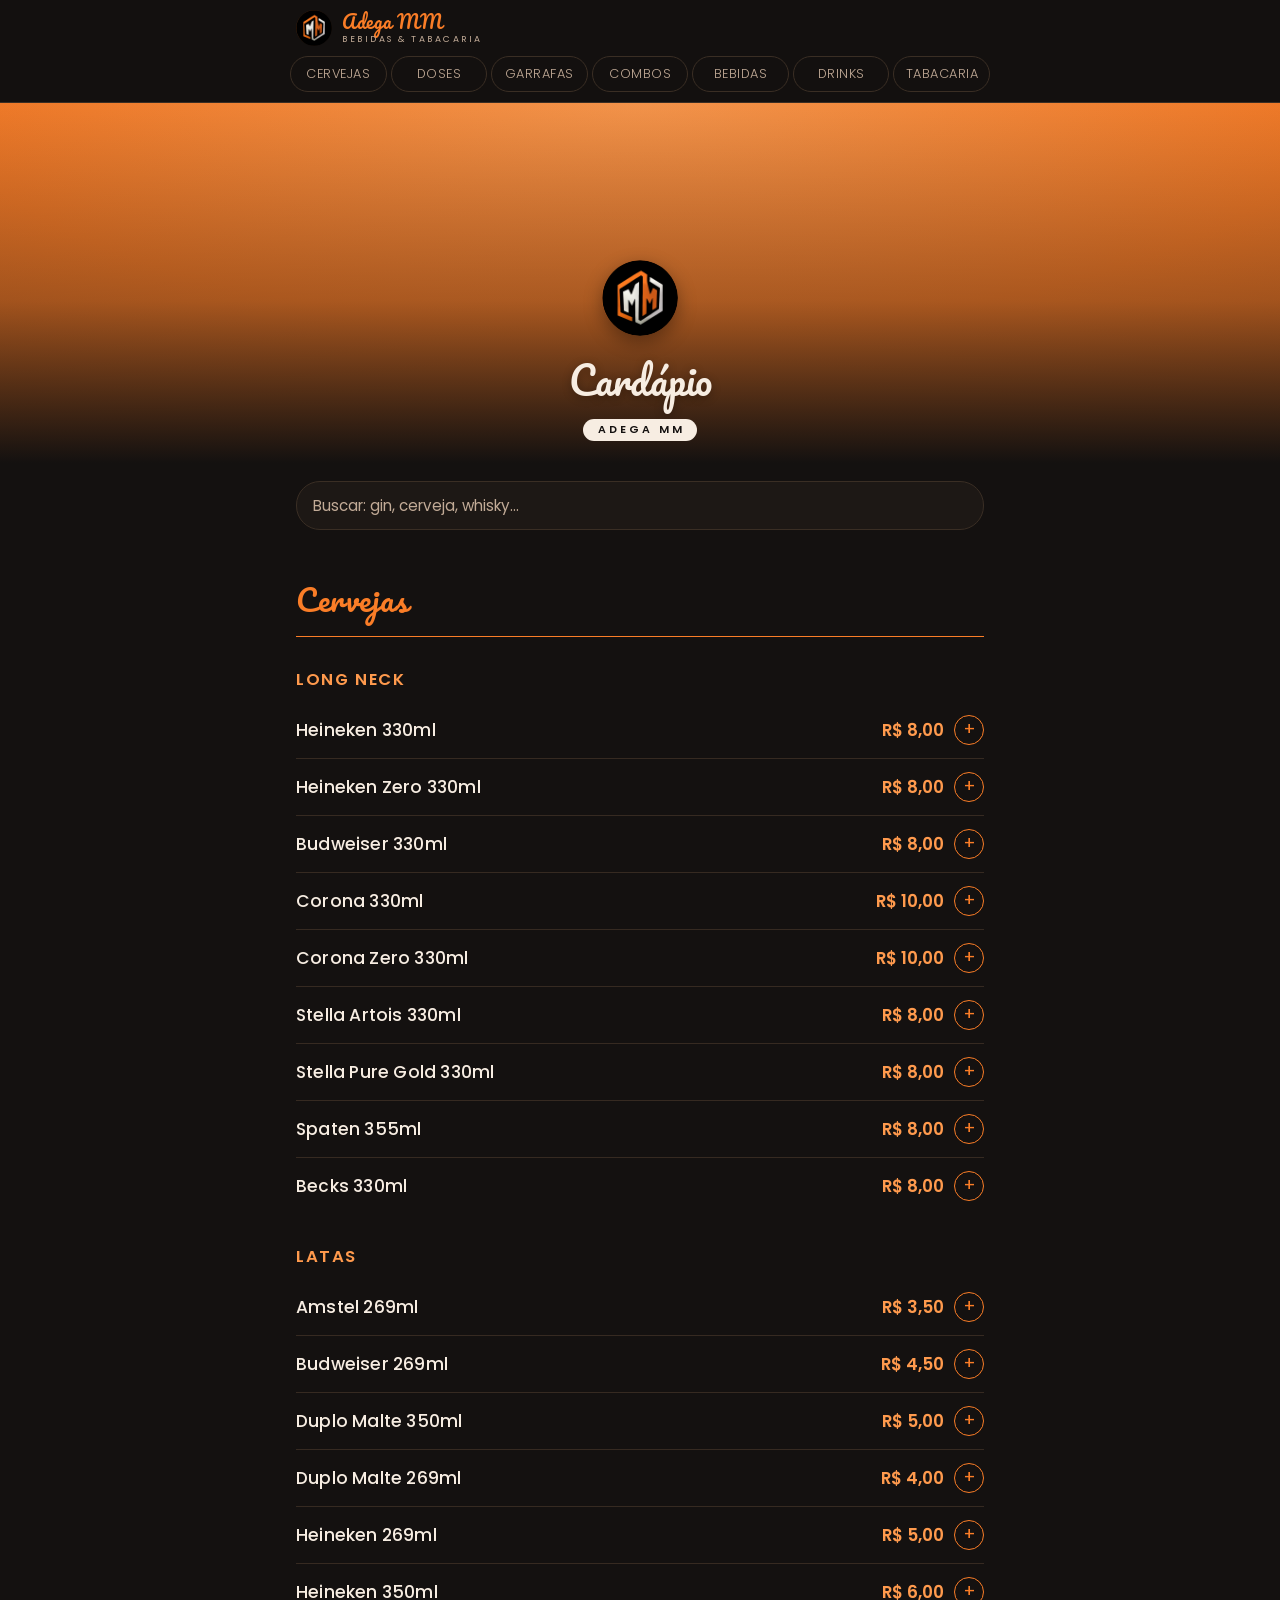
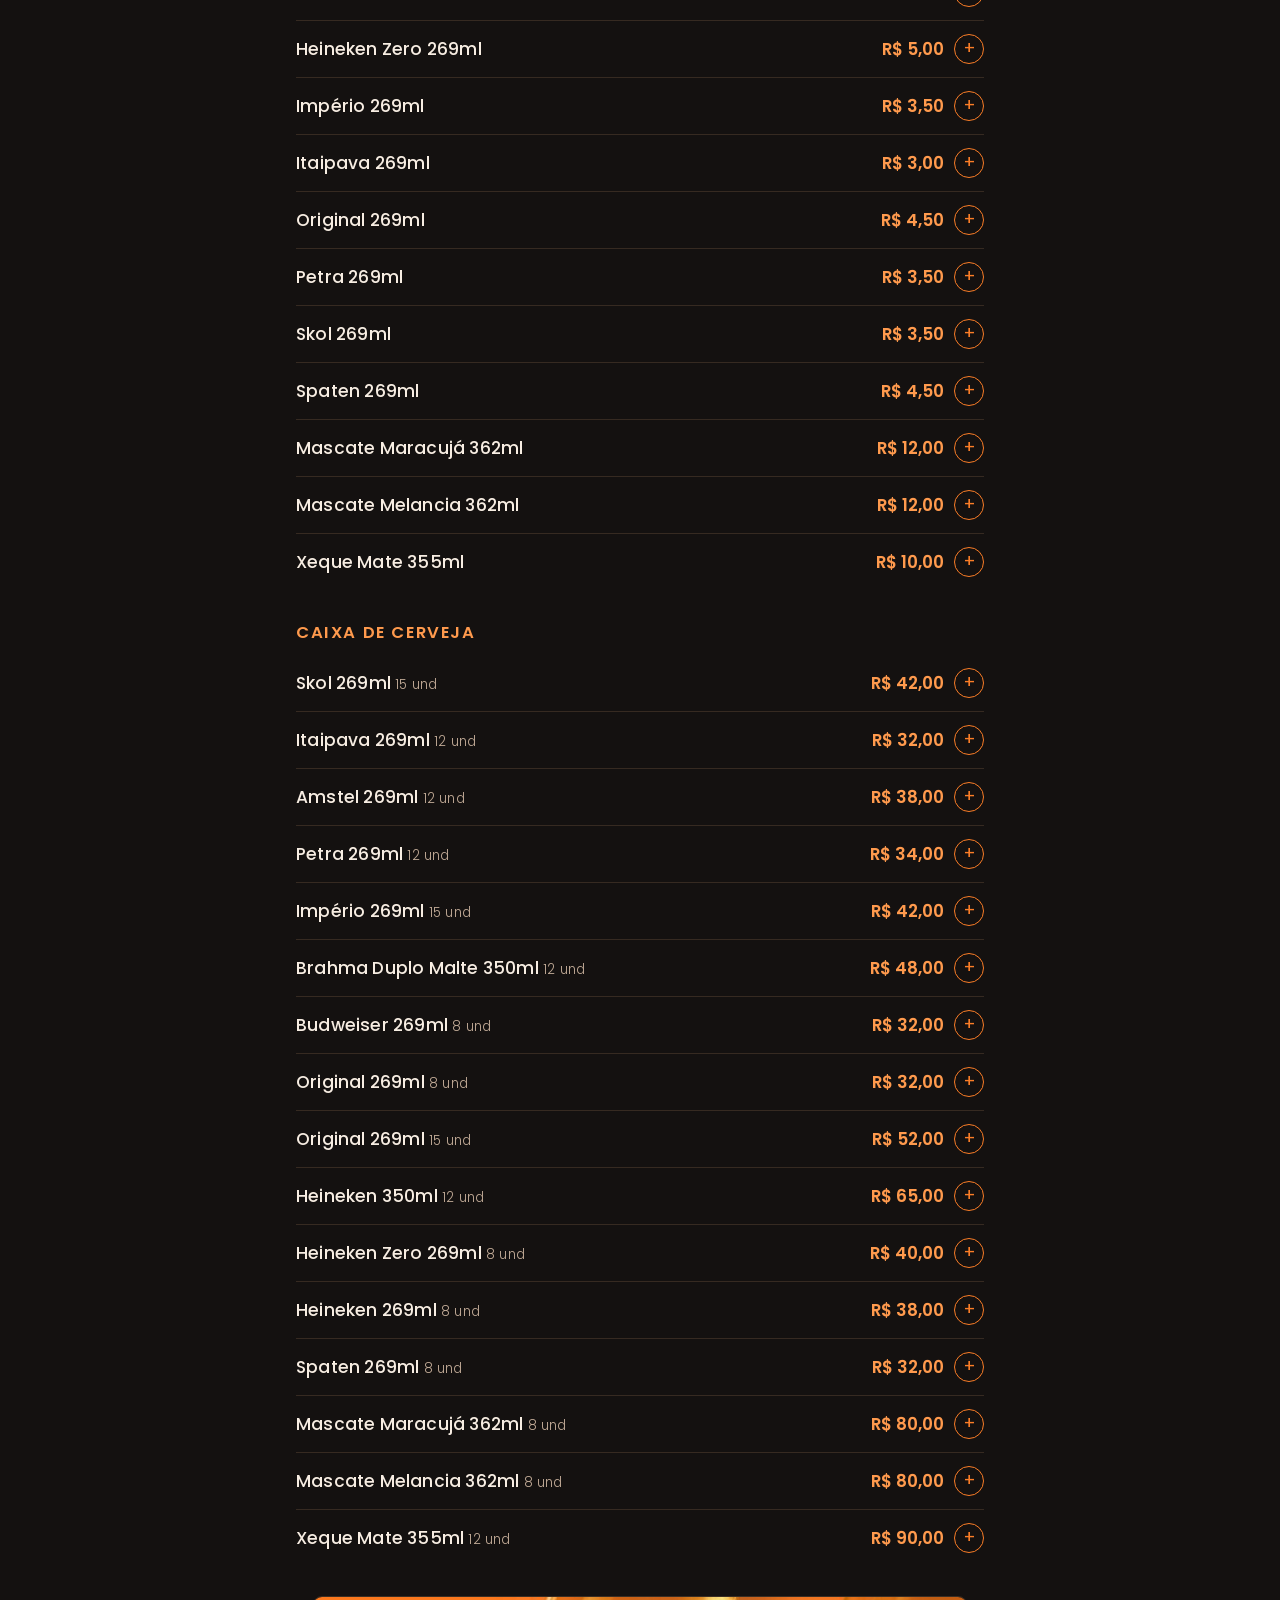
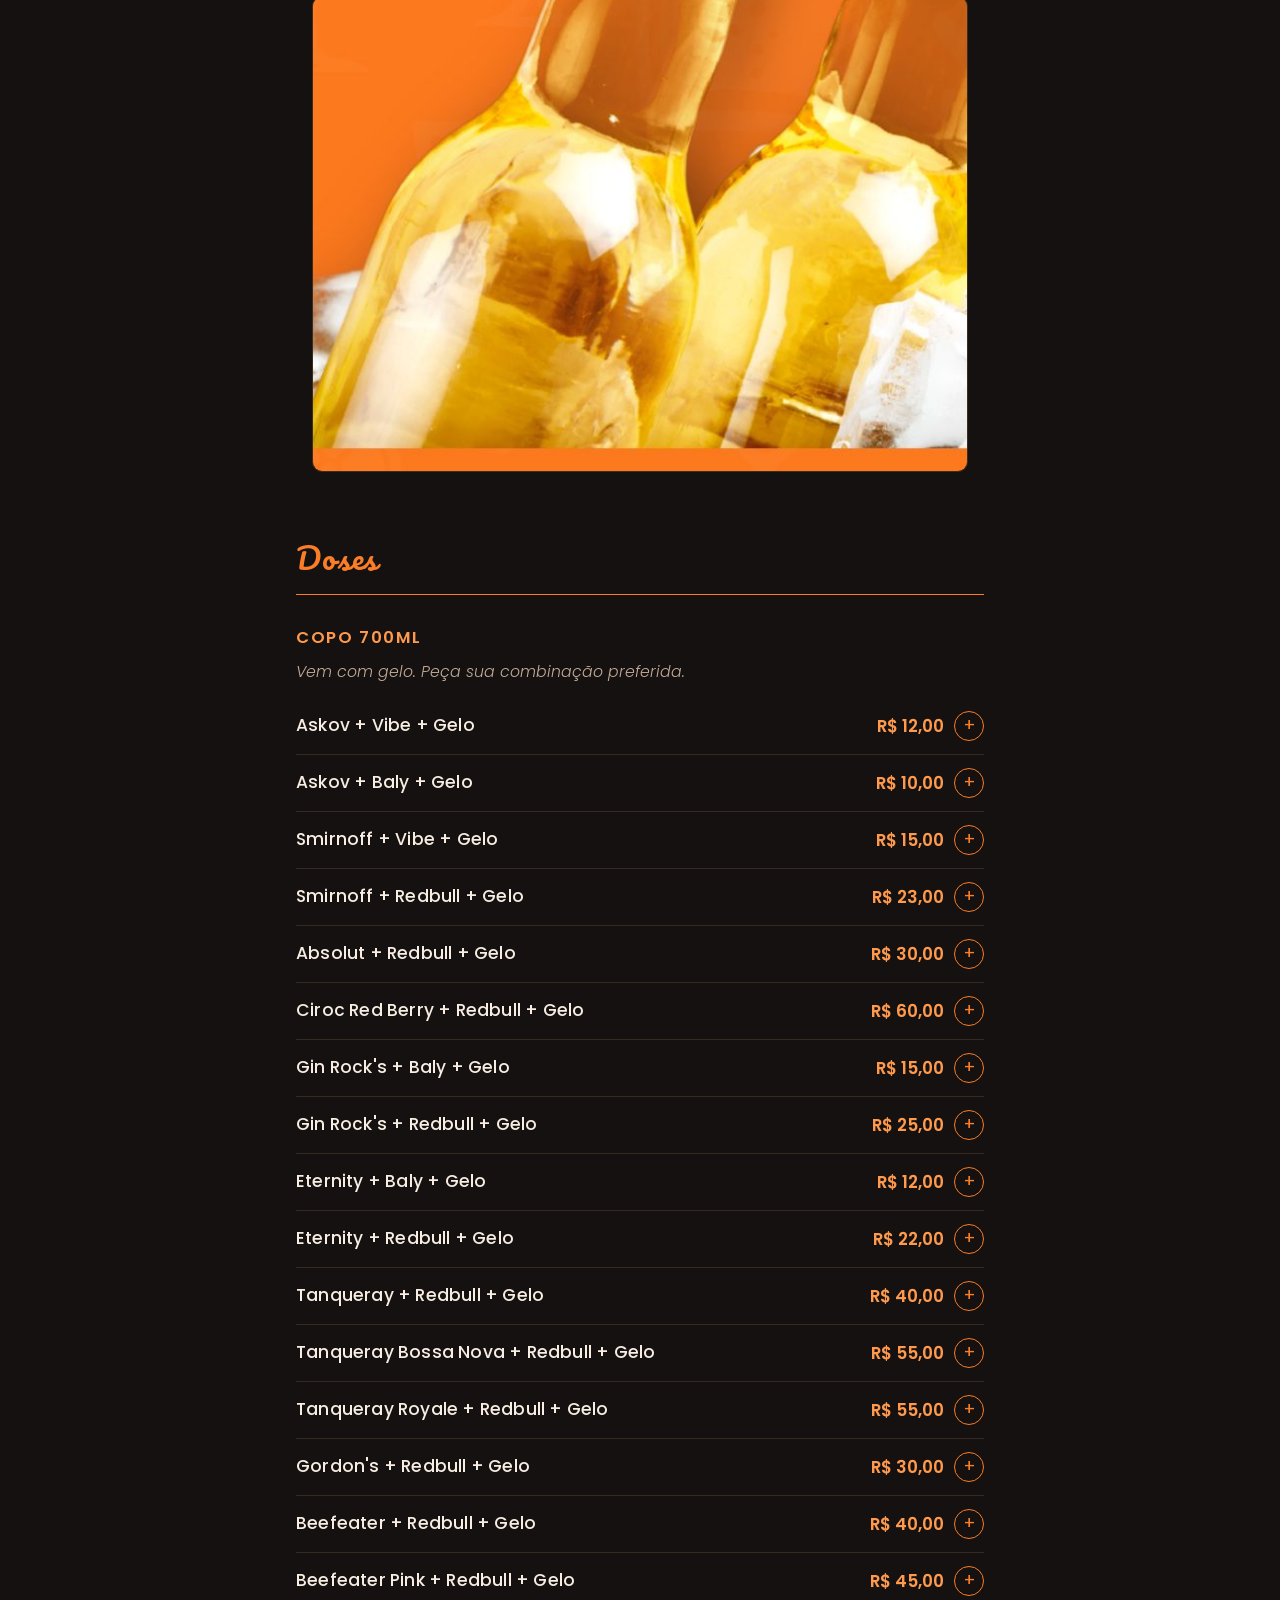
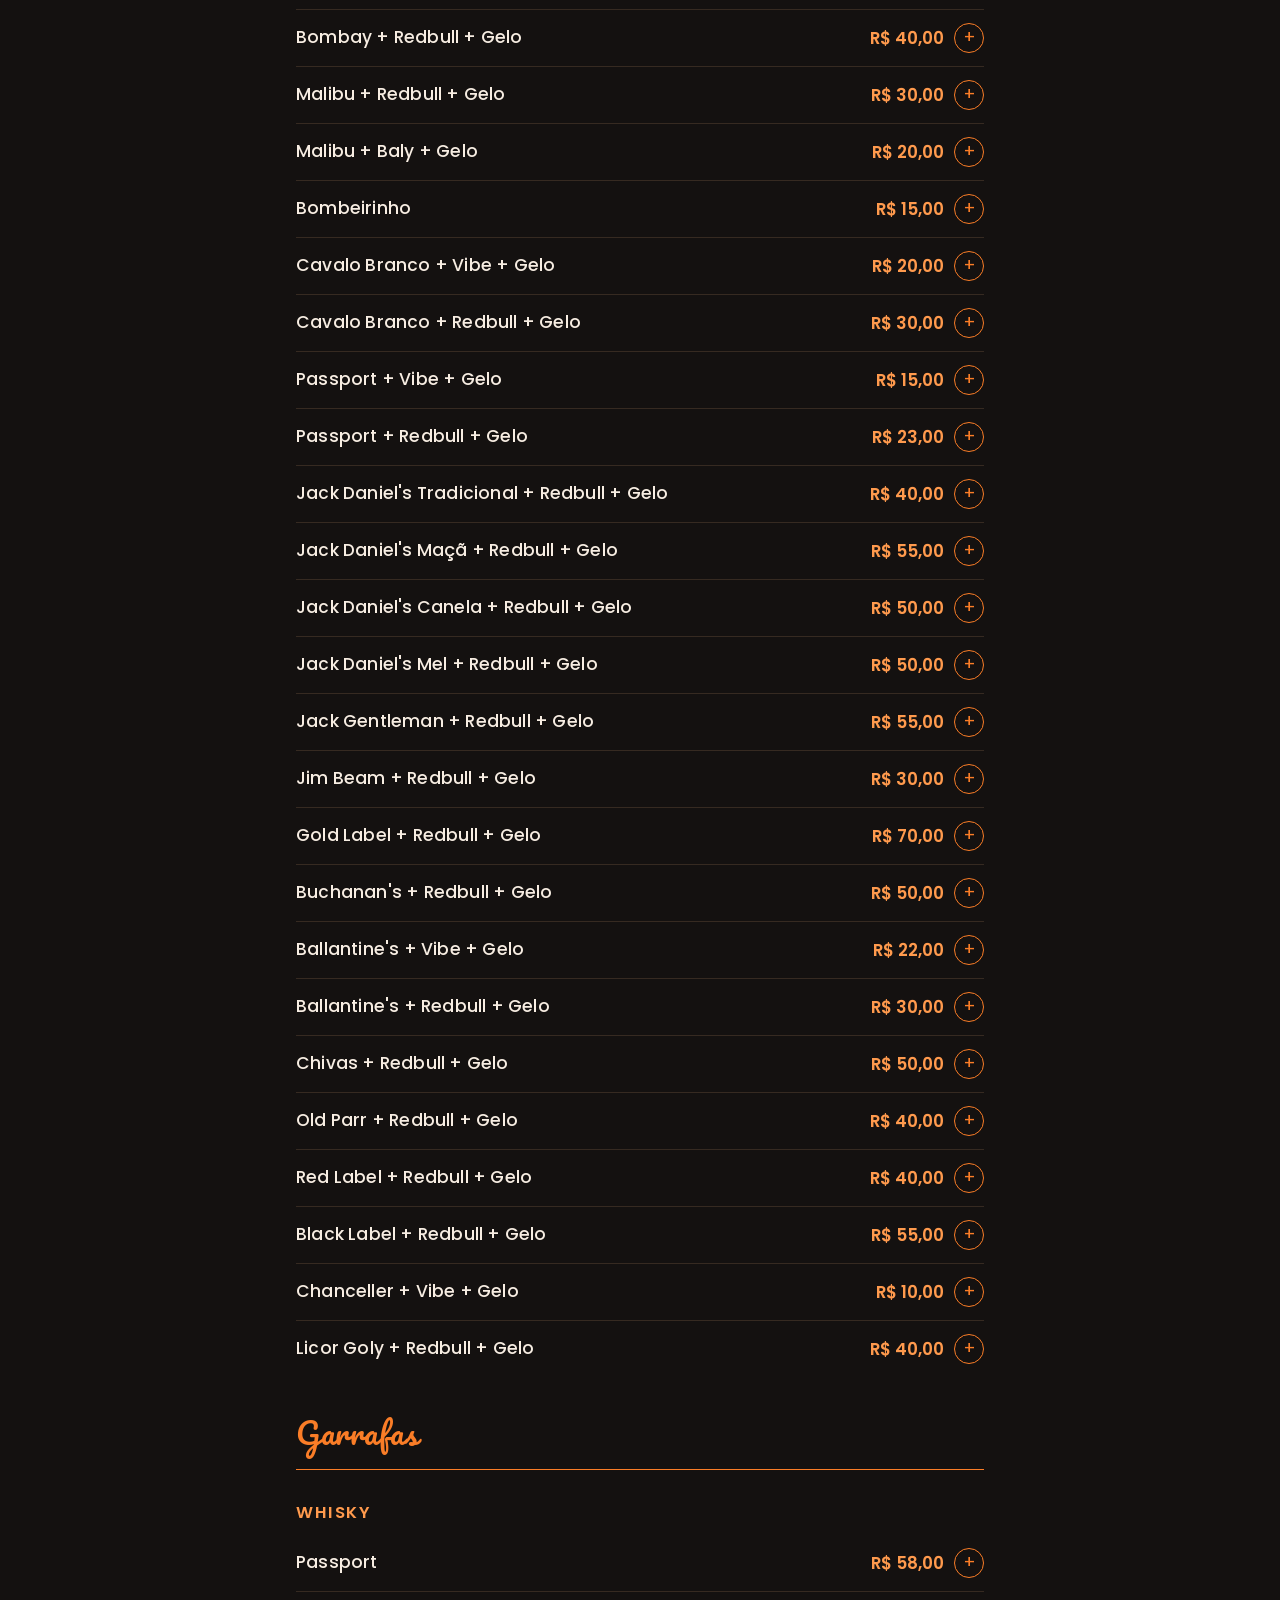
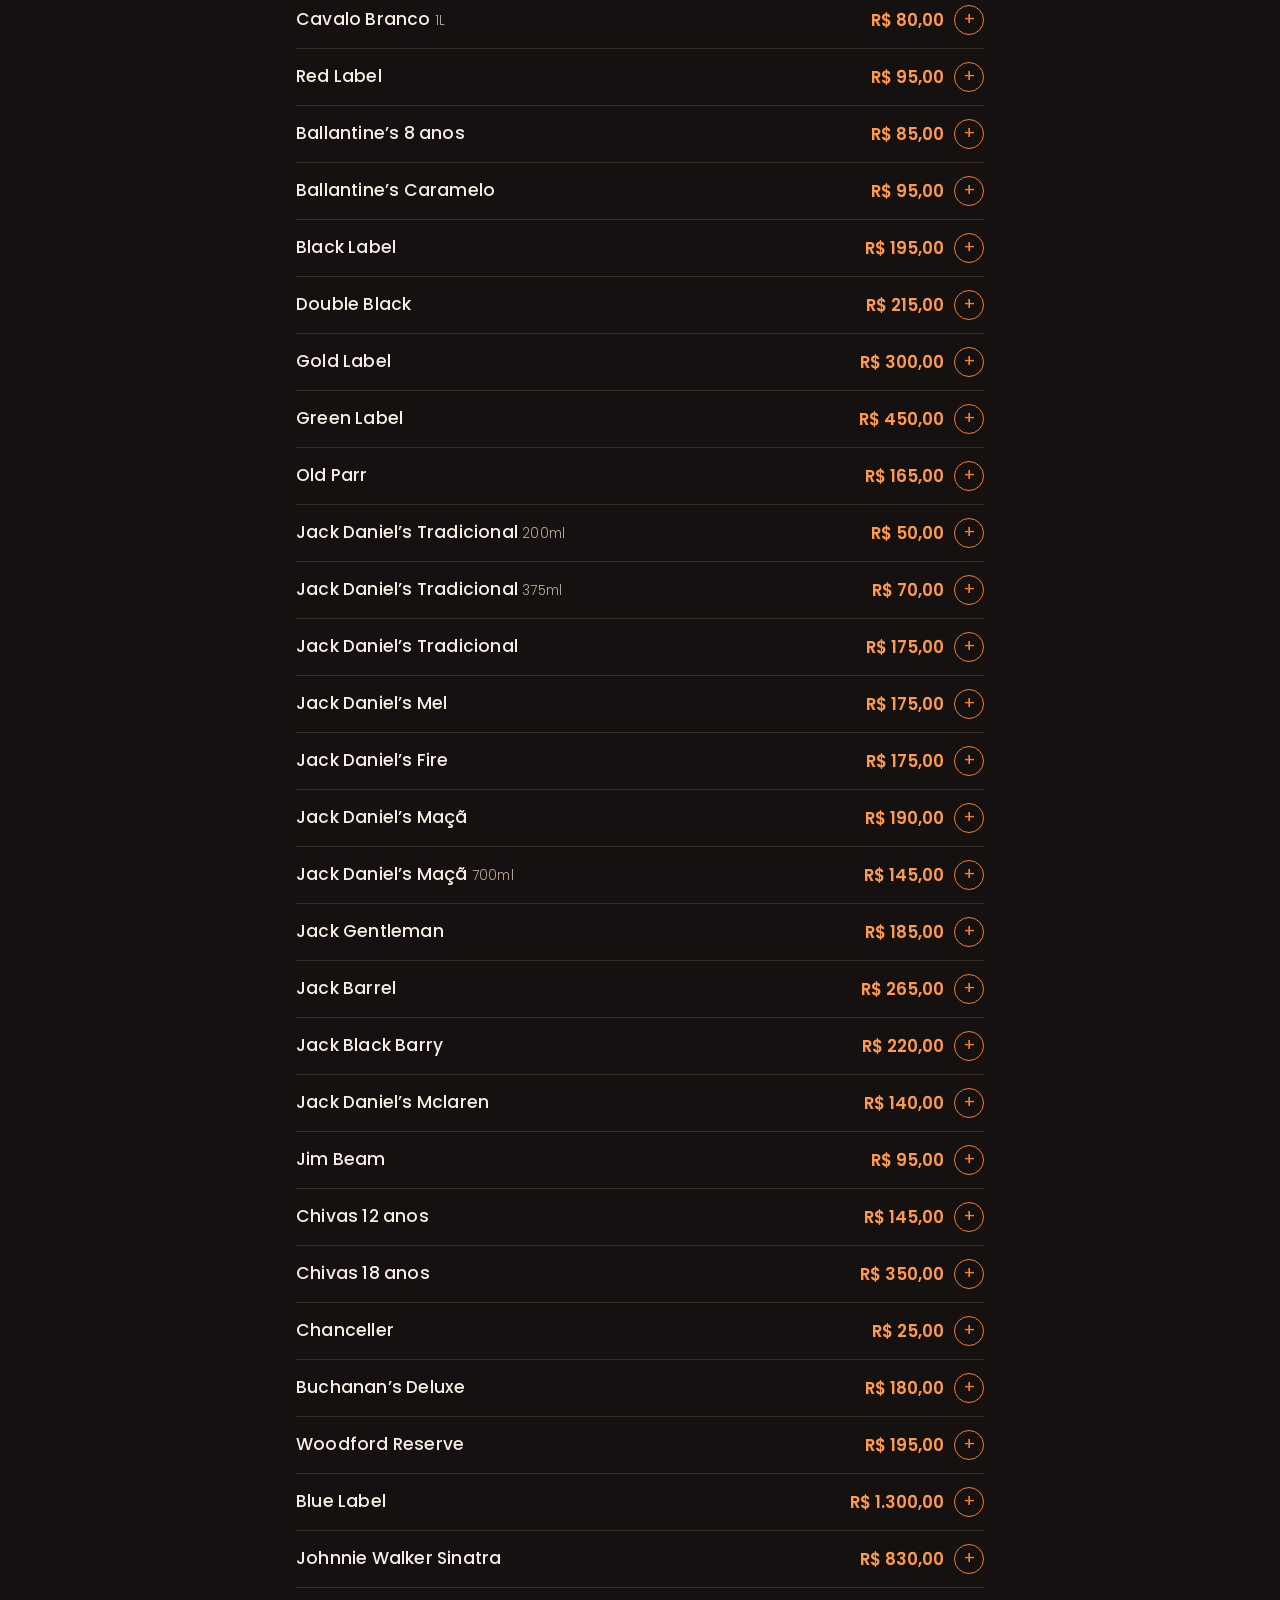
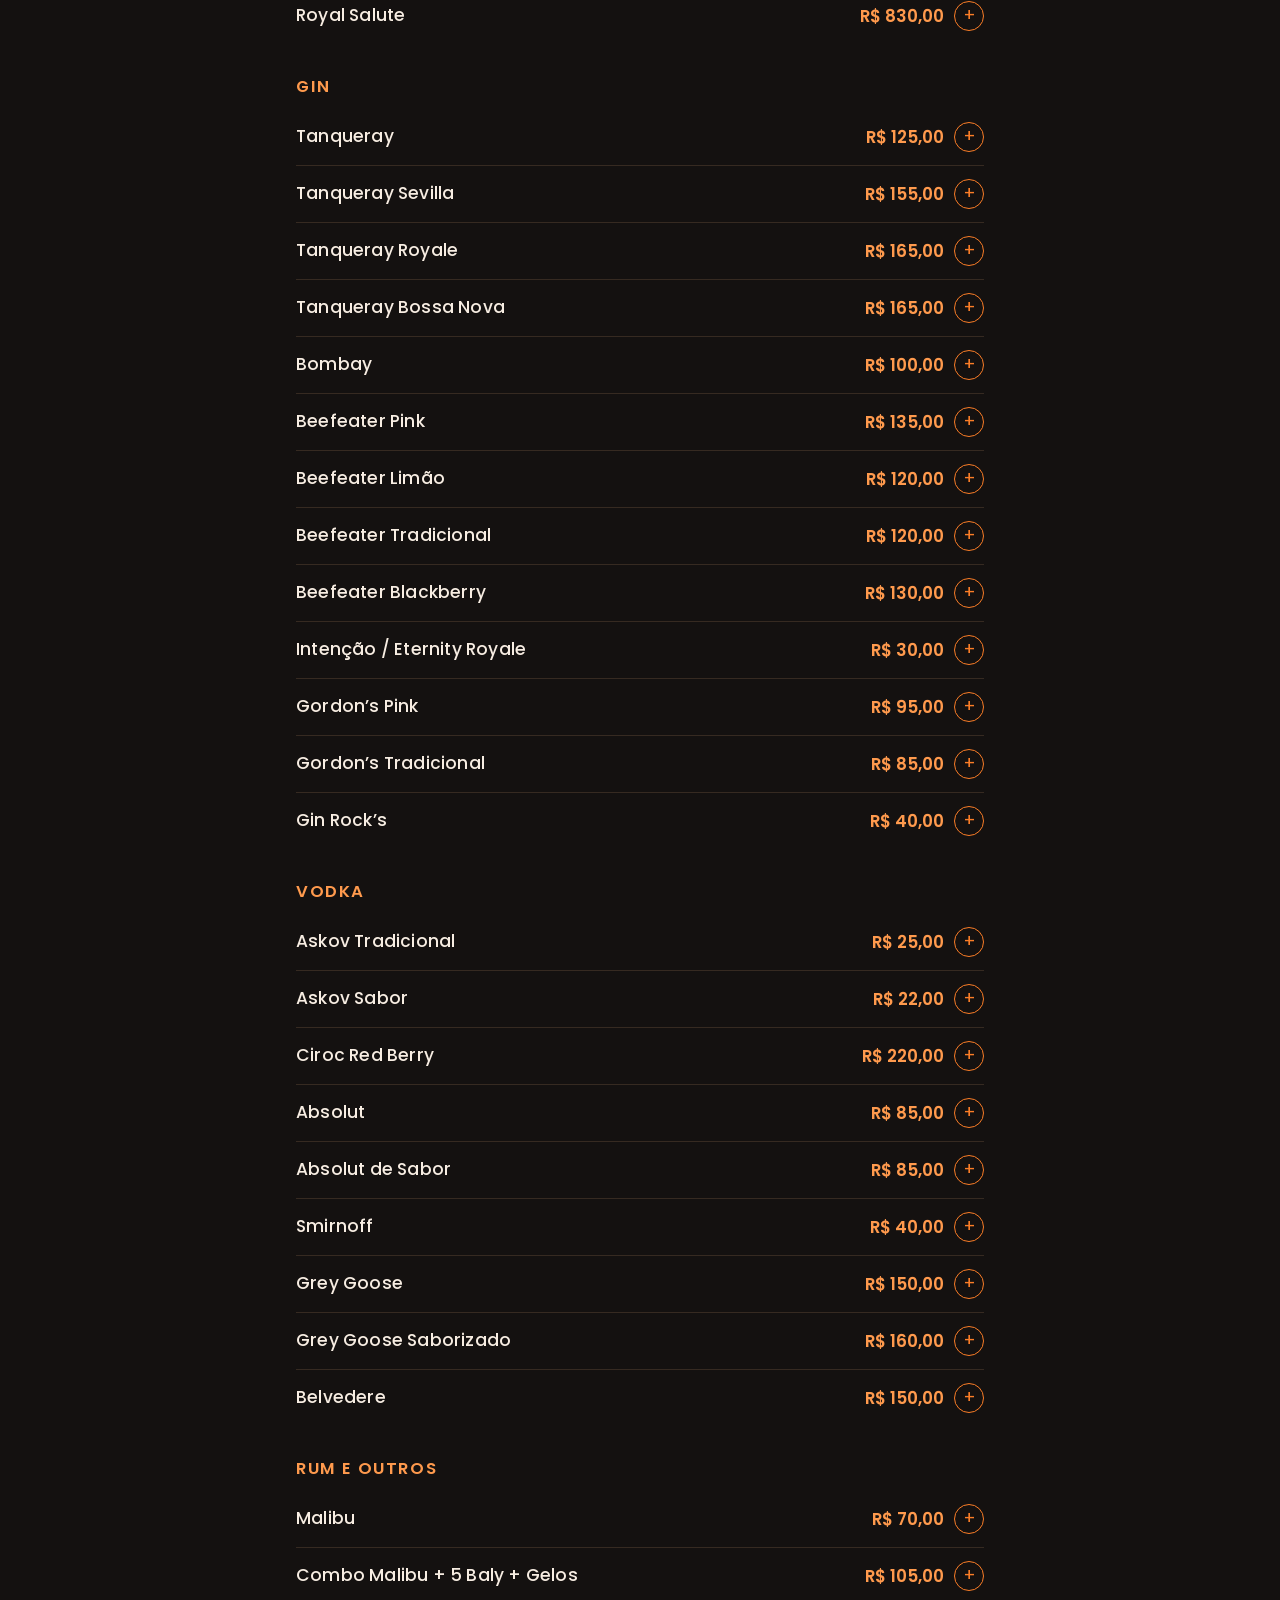
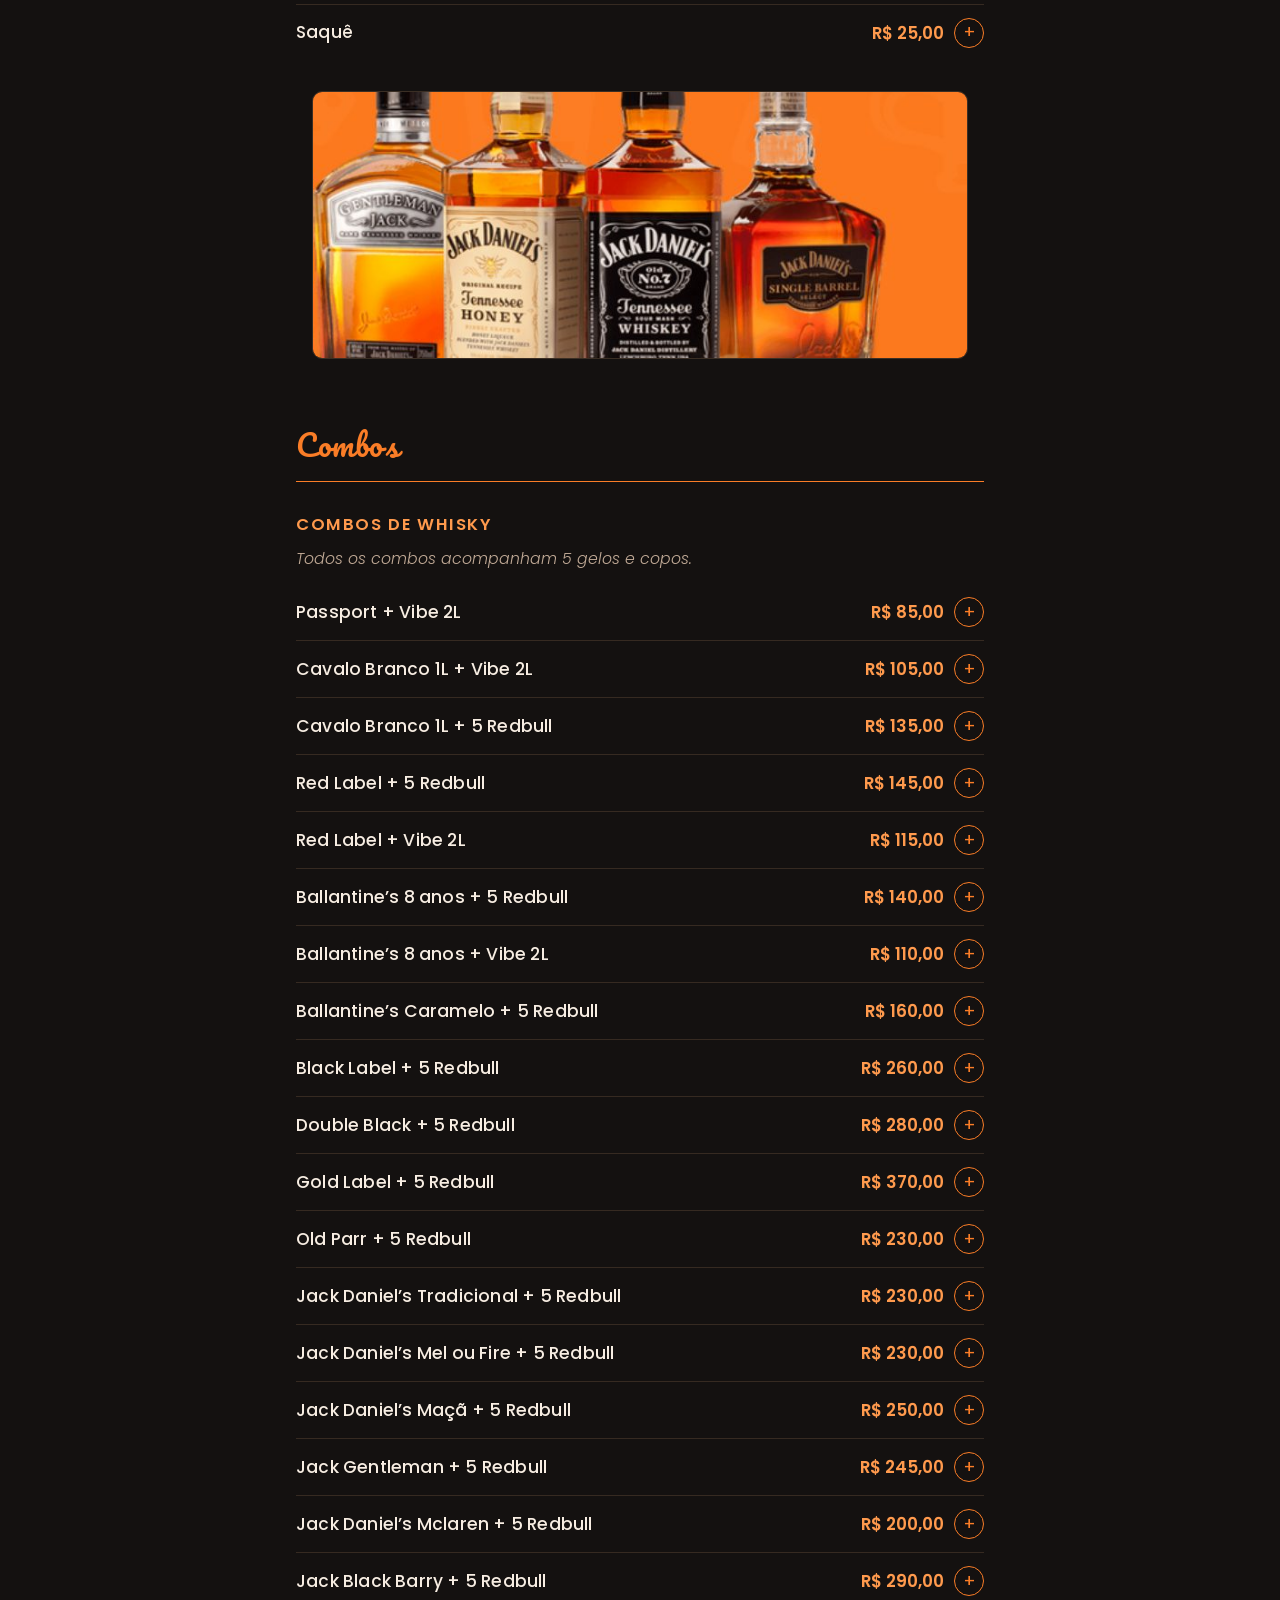
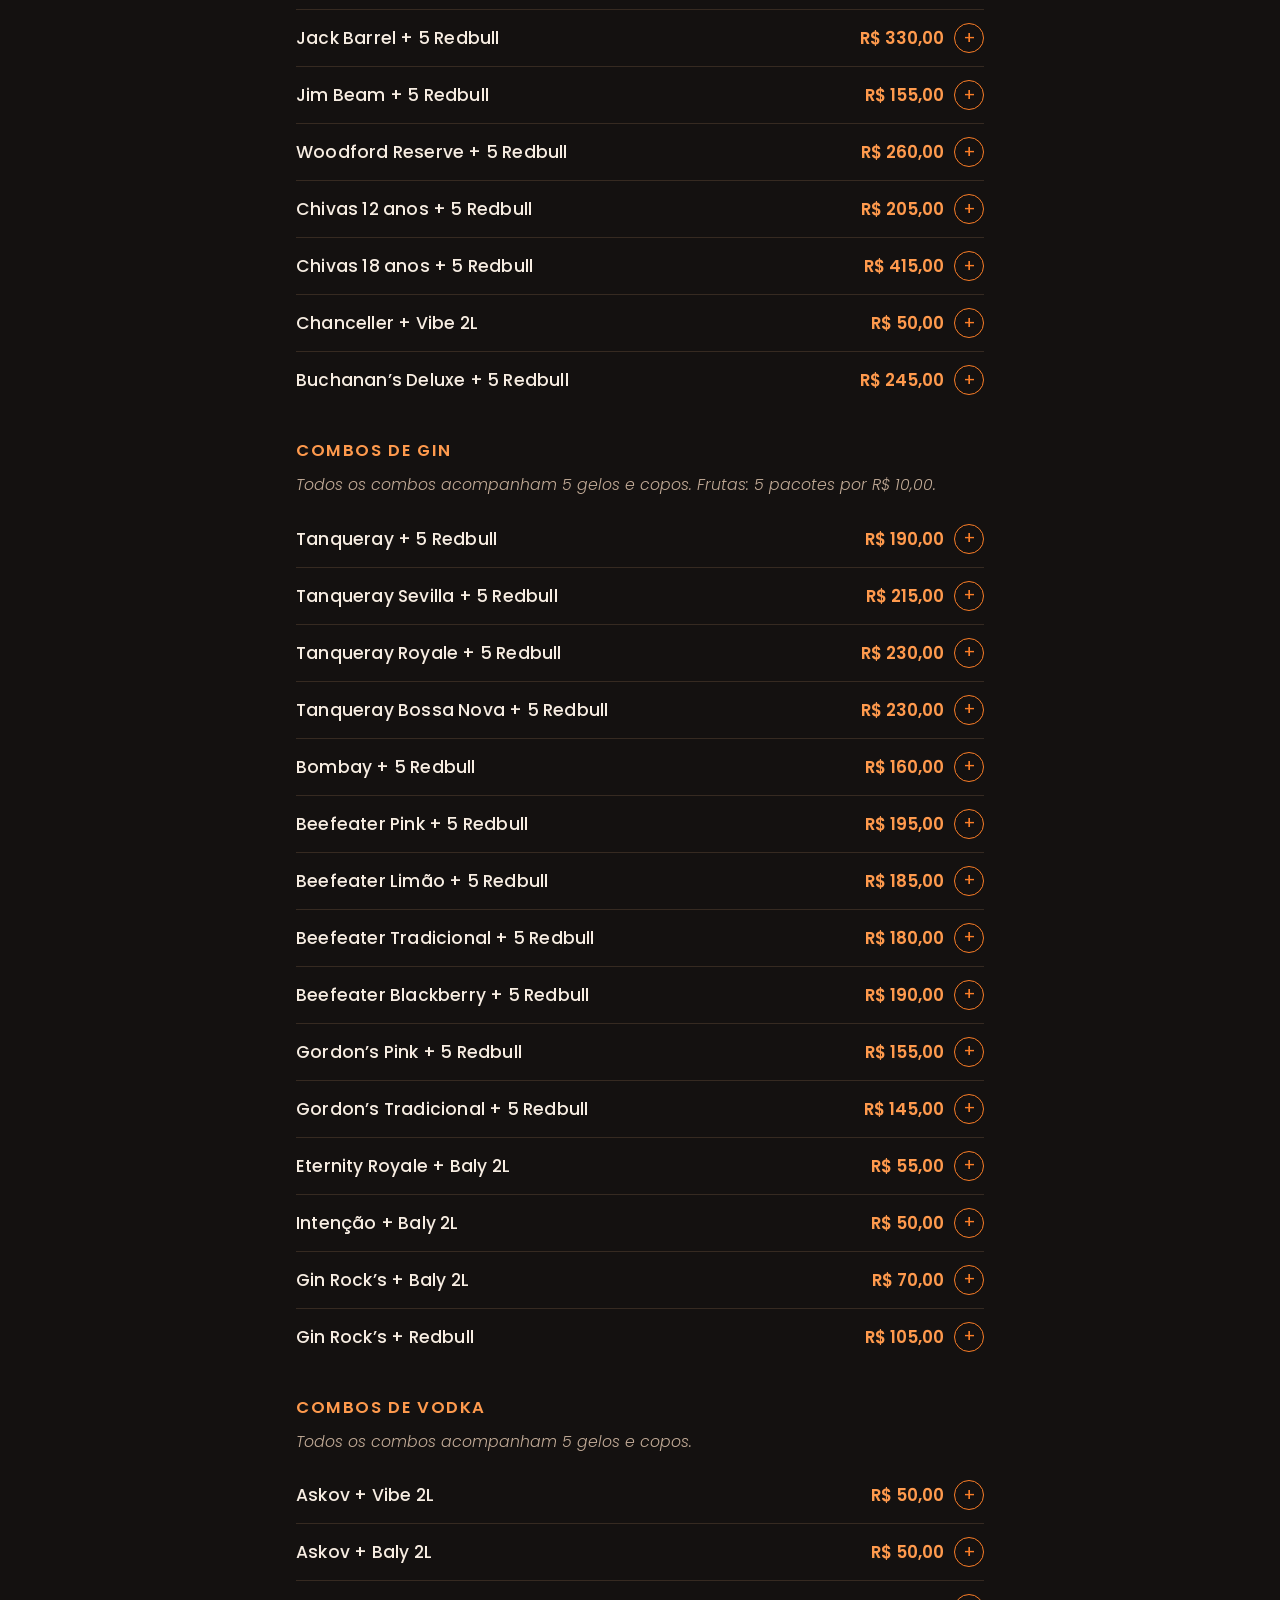
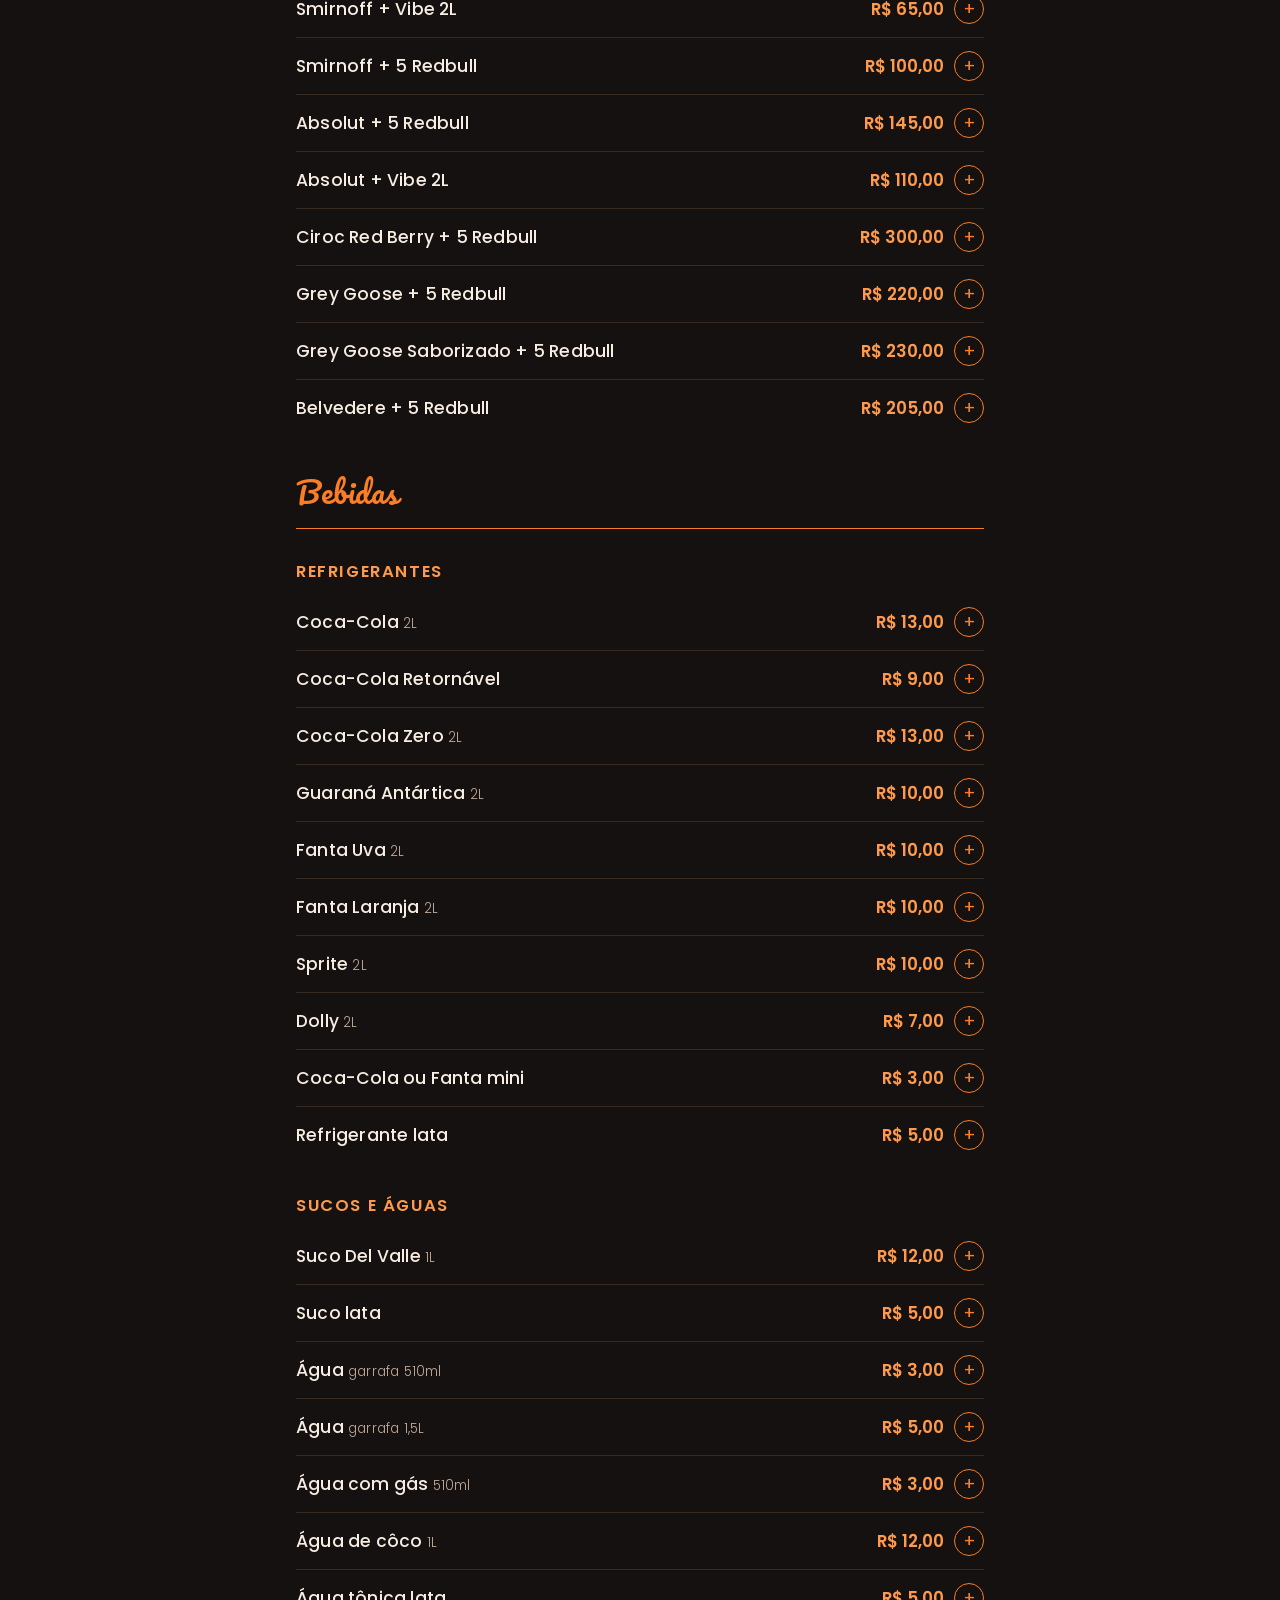
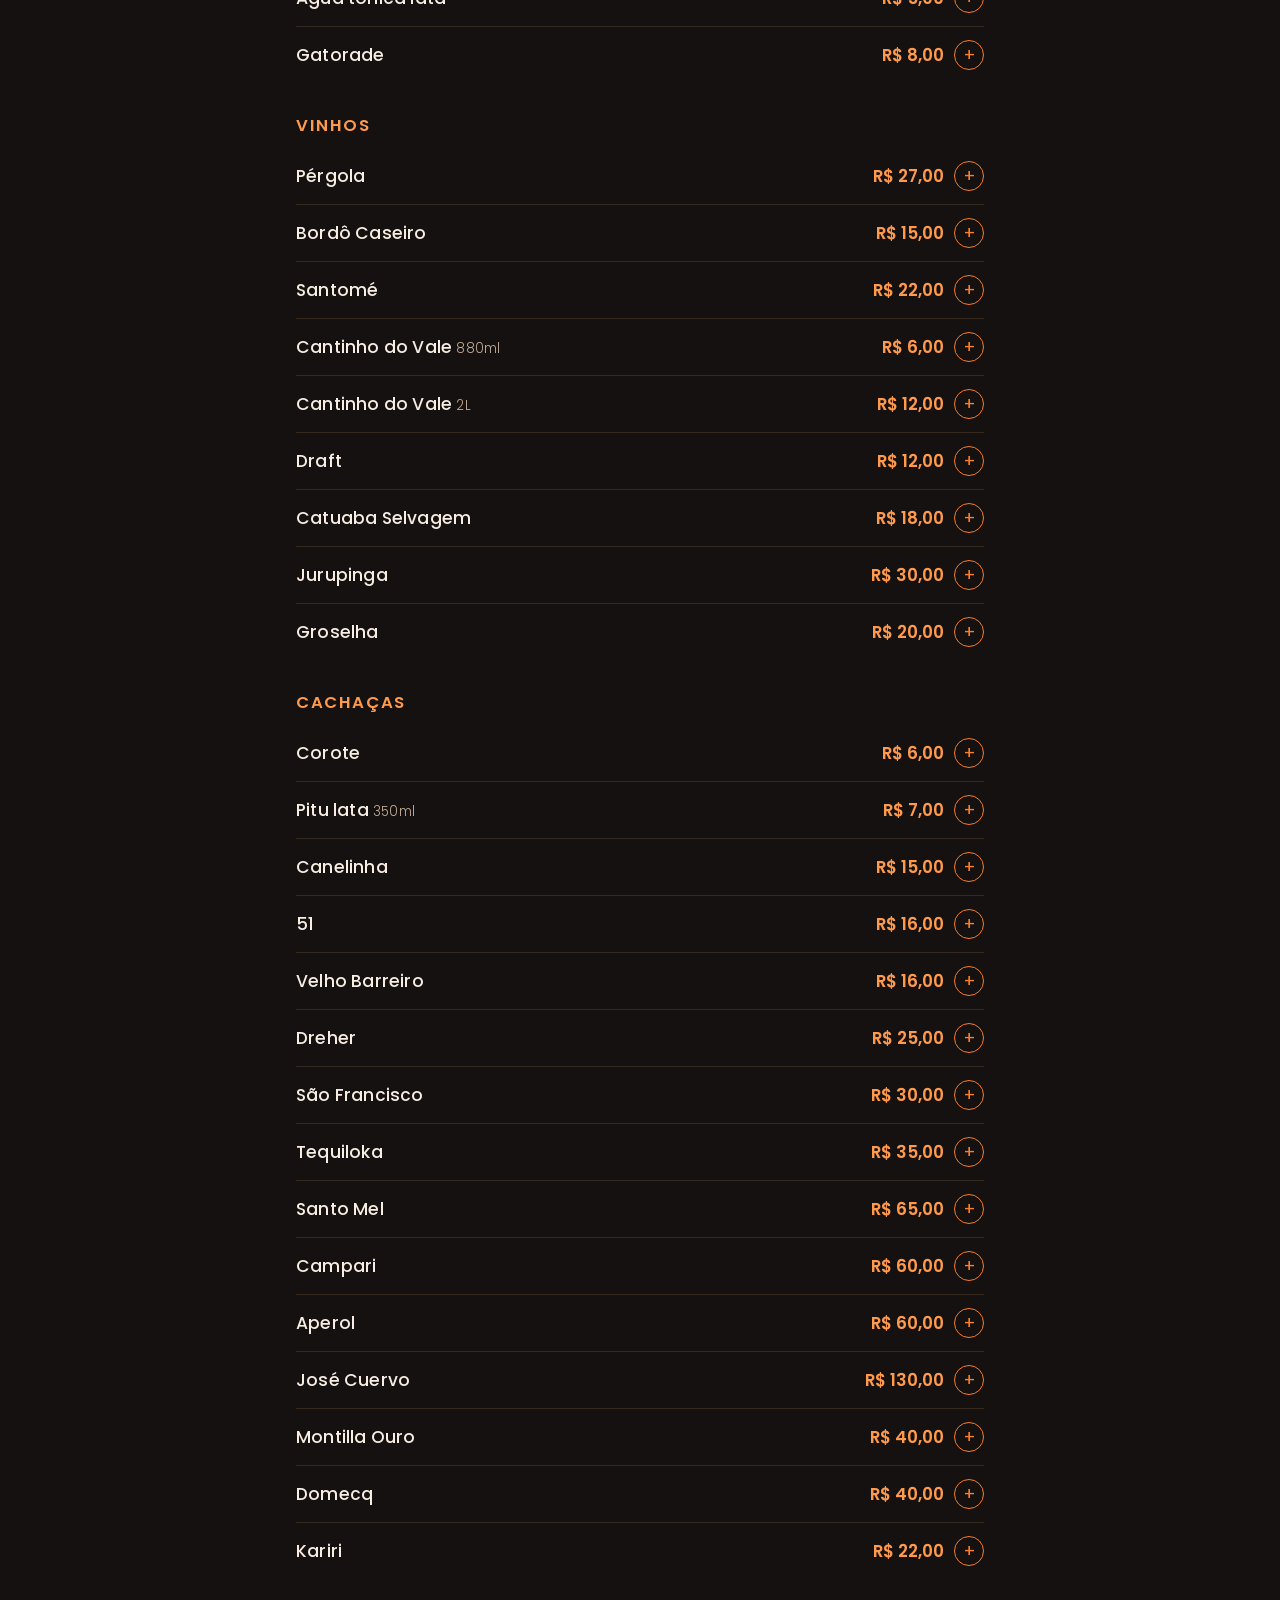
==== cardapio.html @ 306d53d6 "Cria site de cardápio da Adega MM Site estático (sem backend) inspirado no catálogo do Brisa Lounge " ====
<!DOCTYPE html>
<html lang="pt-BR">
<head>
<meta charset="UTF-8">
<meta name="viewport" content="width=device-width, initial-scale=1.0">
<title>Adega MM | Cardápio</title>
<meta name="description" content="Cardápio digital da Adega MM: cervejas, doses, garrafas, combos, bebidas e tabacaria.">
<link rel="icon" type="image/png" href="assets/img/favicon.png">
<link rel="apple-touch-icon" href="assets/img/apple-touch-icon.png">
<link rel="preconnect" href="https://fonts.googleapis.com">
<link rel="preconnect" href="https://fonts.gstatic.com" crossorigin>
<link rel="stylesheet" href="assets/css/style.css">
</head>
<body>

<div class="welcome" id="welcome" aria-hidden="true">
  <img src="assets/img/logo.png" alt="" class="welcome-mark">
  <h2>Adega MM</h2>
  <p>Bem-vindo</p>
</div>

<header class="site-header">
  <div class="header-inner">
    <a href="index.html" class="brand">
      <img src="assets/img/logo.png" alt="Adega MM" class="brand-logo">
      <span class="brand-text">Adega MM <small>Bebidas &amp; Tabacaria</small></span>
    </a>
  </div>
  <nav class="site-nav" id="siteNav">
    <a href="#cervejas">Cervejas</a>
    <a href="#doses">Doses</a>
    <a href="#garrafas">Garrafas</a>
    <a href="#combos">Combos</a>
    <a href="#bebidas">Bebidas</a>
    <a href="#drinks">Drinks</a>
    <a href="#tabacaria">Tabacaria</a>
  </nav>
</header>

<div id="topo" class="hero">
  <div class="hero-overlay">
    <img src="assets/img/logo.png" alt="" class="hero-logo">
    <h1>Cardápio</h1>
    <p>Adega MM</p>
  </div>
</div>

<div class="search-bar">
  <input type="search" id="menuSearch" placeholder="Buscar: gin, cerveja, whisky…">
</div>

<main>
  <div id="menuRoot" class="loading">
    <p class="loading-msg">Carregando cardápio...</p>
  </div>
  <p id="noResults" class="no-results hidden">Nenhum item encontrado.</p>
</main>

<footer class="site-footer">
  <img src="assets/img/logo.png" alt="Adega MM" class="footer-logo">
  <p class="footer-name">Adega MM</p>
  <a href="https://instagram.com/adegam.m" target="_blank" rel="noopener">@adegam.m</a>
  <p class="footer-note">Cardápio sujeito a alterações sem aviso prévio.</p>
</footer>

<a href="#topo" class="back-to-top" id="backToTop" aria-label="Voltar ao topo">↑</a>

<div class="cart-bar hidden" id="cartBar">
  <button type="button" class="cart-bar-btn" id="cartBarBtn">
    <span class="cart-bar-icon" aria-hidden="true">🛒</span>
    <span class="cart-bar-count" id="cartCount">0</span>
    <span class="cart-bar-label">Ver pedido</span>
    <span class="cart-bar-total" id="cartTotal">R$ 0,00</span>
  </button>
</div>

<div class="cart-overlay hidden" id="cartOverlay"></div>
<aside class="cart-drawer hidden" id="cartDrawer" aria-label="Seu pedido">
  <div class="cart-drawer-head">
    <h2>Seu pedido</h2>
    <button type="button" class="cart-close" id="cartClose" aria-label="Fechar">&times;</button>
  </div>
  <ul class="cart-list hidden" id="cartList"></ul>
  <p class="cart-empty" id="cartEmpty">Seu carrinho está vazio.</p>
  <div class="cart-drawer-foot">
    <div class="cart-drawer-total">
      <span>Total</span>
      <span id="cartDrawerTotal">R$ 0,00</span>
    </div>
    <button type="button" class="cart-clear hidden" id="cartClearBtn">Limpar pedido</button>
    <a class="cart-send is-disabled" id="cartSendBtn" target="_blank" rel="noopener">Enviar pedido no WhatsApp</a>
  </div>
</aside>

<script src="assets/js/menu-data.js"></script>
<script src="assets/js/script.js"></script>
</body>
</html>
---- assets/css/style.css ----
/* Cores e tipografia tiradas do cardápio oficial da Adega MM: laranja
   vibrante, preto e um script encorpado nos títulos. */
@import url('https://fonts.googleapis.com/css2?family=Pacifico&family=Poppins:wght@300;400;500;600;700&display=swap');

:root {
  --orange: #fa7d27;
  --orange-light: #ff9a4d;
  --orange-dim: #c9601a;
  --black: #141110;
  --black-soft: #1d1815;
  --card: #241d18;
  --border: #3a2e24;
  --rule: #362a21;
  --text: #f7ede2;
  --text-dim: #c2ab97;
  --display: 'Pacifico', cursive;
  --max-width: 720px;
}

* { box-sizing: border-box; }

html { scroll-behavior: smooth; }

body {
  margin: 0;
  font-family: 'Poppins', 'Helvetica Neue', Arial, sans-serif;
  font-weight: 300;
  background: var(--black);
  color: var(--text);
  -webkit-font-smoothing: antialiased;
}

img { max-width: 100%; display: block; }

a { color: inherit; }

/* Header */
.site-header {
  position: sticky;
  top: 0;
  z-index: 50;
  background: rgba(20, 17, 16, 0.96);
  backdrop-filter: blur(6px);
  border-bottom: 1px solid var(--border);
}

.header-inner {
  max-width: var(--max-width);
  margin: 0 auto;
  display: flex;
  align-items: center;
  justify-content: space-between;
  padding: 10px 16px;
}

.brand {
  display: flex;
  align-items: center;
  gap: 10px;
  text-decoration: none;
}

.brand-logo {
  width: 36px;
  height: auto;
  border-radius: 50%;
}

.brand-text {
  font-family: var(--display);
  font-weight: 400;
  letter-spacing: 0.5px;
  color: var(--orange);
  font-size: 1.15rem;
  line-height: 1;
}

.brand-text small {
  display: block;
  font-family: 'Poppins', sans-serif;
  color: var(--text-dim);
  font-size: 0.56rem;
  letter-spacing: 2.5px;
  font-weight: 400;
  margin-top: 4px;
  text-transform: uppercase;
}

.site-nav {
  max-width: var(--max-width);
  margin: 0 auto;
  display: flex;
  gap: 4px;
  padding: 0 10px 10px;
}

.site-nav a {
  flex: 1;
  text-align: center;
  text-decoration: none;
  color: var(--text-dim);
  font-size: 0.8rem;
  letter-spacing: 0.5px;
  text-transform: uppercase;
  padding: 8px 6px;
  border-radius: 20px;
  border: 1px solid var(--border);
  transition: color 0.2s, border-color 0.2s, background 0.2s;
  white-space: nowrap;
}

.site-nav a:hover,
.site-nav a.active {
  color: var(--black);
  background: var(--orange);
  border-color: var(--orange);
}

/* Hero */
.hero {
  position: relative;
  height: 40vh;
  min-height: 230px;
  max-height: 360px;
  overflow: hidden;
  background:
    radial-gradient(120% 140% at 50% 0%, var(--orange-light) 0%, var(--orange) 45%, var(--orange-dim) 100%);
}

.hero::before {
  content: '';
  position: absolute;
  inset: 0;
  background: linear-gradient(180deg, rgba(20,17,16,0.05) 0%, rgba(20,17,16,0.35) 55%, var(--black) 100%);
}

.hero-overlay {
  position: relative;
  z-index: 1;
  height: 100%;
  display: flex;
  flex-direction: column;
  align-items: center;
  justify-content: flex-end;
  text-align: center;
  padding-bottom: 22px;
}

.hero-logo {
  width: 76px;
  margin-bottom: 10px;
  border-radius: 50%;
  box-shadow: 0 6px 18px rgba(0,0,0,0.35);
}

.hero-overlay h1 {
  margin: 0;
  font-family: var(--display);
  font-weight: 400;
  font-size: 2.4rem;
  color: var(--text);
  text-shadow: 0 2px 10px rgba(0,0,0,0.3);
}

.hero-overlay p {
  margin: 6px 0 0;
  color: var(--black);
  background: var(--text);
  padding: 3px 12px;
  border-radius: 20px;
  letter-spacing: 3px;
  text-indent: 3px;
  font-size: 0.68rem;
  font-weight: 600;
  text-transform: uppercase;
}

/* Search */
.search-bar {
  max-width: var(--max-width);
  margin: 18px auto 6px;
  padding: 0 16px;
}

#menuSearch {
  width: 100%;
  padding: 12px 16px;
  border-radius: 24px;
  border: 1px solid var(--border);
  background: var(--black-soft);
  color: var(--text);
  font-size: 0.95rem;
  outline: none;
  font-family: inherit;
}

#menuSearch::placeholder { color: var(--text-dim); }

#menuSearch:focus { border-color: var(--orange); }

/* Main / sections */
main {
  max-width: var(--max-width);
  margin: 0 auto;
  padding: 8px 16px 40px;
}

.menu-section {
  padding-top: 28px;
  scroll-margin-top: 96px;
}

.group-title[id] {
  scroll-margin-top: 96px;
}

.loading-msg {
  text-align: center;
  color: var(--text-dim);
  padding: 60px 0;
}

.section-title {
  font-family: var(--display);
  font-weight: 400;
  font-size: 1.9rem;
  letter-spacing: 0.5px;
  color: var(--orange);
  border-bottom: 1px solid var(--orange);
  padding-bottom: 10px;
  margin: 0 0 18px;
}

.group-title {
  color: var(--orange-light);
  font-size: 1.04rem;
  font-weight: 600;
  letter-spacing: 1.6px;
  margin: 30px 0 10px;
  text-transform: uppercase;
  display: flex;
  align-items: baseline;
  gap: 6px;
}

.group-title .unit {
  color: var(--text-dim);
  font-weight: 400;
  font-size: 0.82rem;
  text-transform: none;
}

.group-note {
  color: var(--text-dim);
  font-size: 0.98rem;
  line-height: 1.5;
  margin: 0 0 14px;
  font-style: italic;
}

.menu-list {
  list-style: none;
  margin: 0;
  padding: 0;
}

.item {
  padding: 13px 0;
  border-bottom: 1px solid var(--rule);
}

.item:last-child { border-bottom: none; }

.item-row {
  display: flex;
  align-items: center;
  justify-content: space-between;
  flex-wrap: wrap;
  gap: 8px 10px;
}

.item-name {
  flex: 1 1 140px;
  font-weight: 500;
  font-size: 1.08rem;
  letter-spacing: 0.2px;
  line-height: 1.3;
}

.item-name .unit {
  color: var(--text-dim);
  font-weight: 300;
  font-size: 0.84rem;
}

.item-right {
  flex: 0 0 auto;
  display: flex;
  align-items: center;
  gap: 10px;
}

.item-price {
  color: var(--orange-light);
  font-weight: 600;
  white-space: nowrap;
  font-size: 1.06rem;
  font-variant-numeric: tabular-nums;
}

/* Controle de quantidade: um "+" vira um contador assim que o item entra
   no pedido, sem trocar de lugar na linha. */
.qty-control {
  flex: 0 0 auto;
  display: flex;
  align-items: center;
}

.qty-add {
  width: 30px;
  height: 30px;
  border-radius: 50%;
  border: 1px solid var(--orange);
  background: transparent;
  color: var(--orange);
  font-size: 1.1rem;
  line-height: 1;
  cursor: pointer;
  display: flex;
  align-items: center;
  justify-content: center;
  font-family: inherit;
  transition: background 0.2s, color 0.2s;
}

.qty-add:hover { background: var(--orange); color: var(--black); }

.qty-control[data-qty="0"] .qty-stepper { display: none; }
.qty-control:not([data-qty="0"]) .qty-add { display: none; }

.qty-stepper {
  display: flex;
  align-items: center;
  gap: 8px;
  background: var(--black-soft);
  border: 1px solid var(--border);
  border-radius: 20px;
  padding: 3px 4px;
}

.qty-stepper button {
  width: 24px;
  height: 24px;
  border-radius: 50%;
  border: none;
  background: var(--orange);
  color: var(--black);
  font-size: 1rem;
  line-height: 1;
  cursor: pointer;
  display: flex;
  align-items: center;
  justify-content: center;
  font-family: inherit;
  font-weight: 700;
}

.qty-value {
  min-width: 1.2em;
  text-align: center;
  font-size: 0.94rem;
  font-weight: 600;
  font-variant-numeric: tabular-nums;
}

.item-note {
  margin: 6px 0 0;
  color: var(--text-dim);
  font-size: 0.92rem;
  line-height: 1.5;
}

.hidden { display: none !important; }

.no-results {
  text-align: center;
  color: var(--text-dim);
  padding: 30px 0;
}

/* Section photos */
.section-photo {
  max-width: var(--max-width);
  margin: 30px auto;
  padding: 0 16px;
}

.section-photo img {
  width: 100%;
  border-radius: 10px;
  border: 1px solid var(--border);
}

/* Footer */
.site-footer {
  text-align: center;
  padding: 40px 16px 60px;
  border-top: 1px solid var(--border);
  color: var(--text-dim);
}

.footer-logo {
  width: 48px;
  margin: 0 auto 10px;
  border-radius: 50%;
}

.footer-name {
  font-family: var(--display);
  color: var(--orange);
  font-weight: 400;
  font-size: 1.3rem;
  margin: 0 0 8px;
}

.site-footer a {
  color: var(--text);
  text-decoration: none;
  font-size: 0.9rem;
}

.site-footer a:hover { color: var(--orange); }

.footer-note {
  font-size: 0.72rem;
  margin-top: 14px;
  opacity: 0.7;
}

/* Back to top */
.back-to-top {
  position: fixed;
  bottom: 84px;
  right: 18px;
  width: 42px;
  height: 42px;
  border-radius: 50%;
  background: var(--orange);
  color: var(--black);
  display: flex;
  align-items: center;
  justify-content: center;
  text-decoration: none;
  font-size: 1.2rem;
  font-weight: 700;
  box-shadow: 0 4px 14px rgba(0,0,0,0.4);
  opacity: 0;
  pointer-events: none;
  transition: opacity 0.25s;
}

.back-to-top.visible {
  opacity: 1;
  pointer-events: auto;
}

/* Barra flutuante do pedido: some quando o carrinho está vazio. */
.cart-bar {
  position: fixed;
  left: 16px;
  right: 16px;
  bottom: 16px;
  z-index: 90;
  max-width: calc(var(--max-width) - 32px);
  margin: 0 auto;
  transition: opacity 0.2s, transform 0.2s;
}

.cart-bar.hidden { opacity: 0; pointer-events: none; transform: translateY(8px); }

.cart-bar-btn {
  width: 100%;
  display: flex;
  align-items: center;
  gap: 10px;
  padding: 14px 18px;
  border: none;
  border-radius: 30px;
  background: var(--orange);
  color: var(--black);
  font-family: inherit;
  font-weight: 600;
  font-size: 0.98rem;
  cursor: pointer;
  box-shadow: 0 8px 24px rgba(0,0,0,0.45);
}

.cart-bar-icon { font-size: 1.1rem; }

.cart-bar-count {
  background: var(--black);
  color: var(--orange);
  border-radius: 50%;
  min-width: 22px;
  height: 22px;
  padding: 0 5px;
  display: flex;
  align-items: center;
  justify-content: center;
  font-size: 0.78rem;
}

.cart-bar-label { flex: 1 1 auto; text-align: left; }

.cart-bar-total { font-variant-numeric: tabular-nums; }

/* Gaveta do pedido */
.cart-overlay {
  position: fixed;
  inset: 0;
  z-index: 95;
  background: rgba(10, 8, 7, 0.6);
  transition: opacity 0.2s;
}

.cart-overlay.hidden { opacity: 0; pointer-events: none; }

.cart-drawer {
  position: fixed;
  z-index: 96;
  left: 0;
  right: 0;
  bottom: 0;
  max-width: var(--max-width);
  margin: 0 auto;
  max-height: 82vh;
  display: flex;
  flex-direction: column;
  background: var(--black-soft);
  border: 1px solid var(--border);
  border-bottom: none;
  border-radius: 20px 20px 0 0;
  box-shadow: 0 -10px 30px rgba(0,0,0,0.5);
  transition: transform 0.25s ease, opacity 0.25s ease;
}

.cart-drawer.hidden {
  opacity: 0;
  transform: translateY(16px);
  pointer-events: none;
}

.cart-drawer-head {
  display: flex;
  align-items: center;
  justify-content: space-between;
  padding: 18px 20px 8px;
}

.cart-drawer-head h2 {
  margin: 0;
  font-family: var(--display);
  font-weight: 400;
  font-size: 1.4rem;
  color: var(--orange);
}

.cart-close {
  width: 32px;
  height: 32px;
  border-radius: 50%;
  border: 1px solid var(--border);
  background: transparent;
  color: var(--text);
  font-size: 1.3rem;
  line-height: 1;
  cursor: pointer;
  display: flex;
  align-items: center;
  justify-content: center;
}

.cart-list {
  list-style: none;
  margin: 0;
  padding: 4px 20px;
  overflow-y: auto;
  flex: 1 1 auto;
}

.cart-item {
  display: flex;
  align-items: center;
  justify-content: space-between;
  gap: 10px;
  padding: 12px 0;
  border-bottom: 1px solid var(--rule);
}

.cart-item:last-child { border-bottom: none; }

.cart-item-info {
  display: flex;
  flex-direction: column;
  gap: 4px;
  min-width: 0;
}

.cart-item-name {
  font-size: 0.98rem;
  font-weight: 500;
}

.cart-item-name .unit {
  color: var(--text-dim);
  font-weight: 300;
  font-size: 0.82rem;
}

.cart-item-price {
  color: var(--orange-light);
  font-size: 0.86rem;
  font-weight: 600;
}

.cart-empty {
  text-align: center;
  color: var(--text-dim);
  padding: 24px 20px 4px;
}

.cart-empty.hidden { display: none; }

.cart-drawer-foot {
  padding: 14px 20px calc(18px + env(safe-area-inset-bottom, 0px));
  border-top: 1px solid var(--border);
}

.cart-drawer-total {
  display: flex;
  justify-content: space-between;
  align-items: baseline;
  margin-bottom: 12px;
  font-size: 1.1rem;
  font-weight: 600;
}

.cart-drawer-total span:last-child {
  color: var(--orange-light);
  font-variant-numeric: tabular-nums;
}

.cart-clear {
  display: block;
  width: 100%;
  margin-bottom: 10px;
  padding: 6px;
  border: none;
  background: transparent;
  color: var(--text-dim);
  font-family: inherit;
  font-size: 0.84rem;
  text-decoration: underline;
  cursor: pointer;
}

.cart-clear.hidden { display: none; }

.cart-send {
  display: flex;
  align-items: center;
  justify-content: center;
  gap: 8px;
  width: 100%;
  padding: 14px;
  border-radius: 30px;
  background: #25d366;
  color: #0b2410;
  font-weight: 700;
  font-size: 1rem;
  text-decoration: none;
  text-align: center;
}

.cart-send.is-disabled {
  opacity: 0.45;
  pointer-events: none;
}

body.cart-open { overflow: hidden; }

/* Mobile nav: a faixa de categorias rola horizontalmente para caber tudo
   numa tela de celular sem esconder nada atrás de um botão. */
@media (max-width: 480px) {
  .site-nav {
    padding: 0 16px 10px;
    gap: 5px;
    overflow-x: auto;
    justify-content: safe center;
    scrollbar-width: none;
    -webkit-overflow-scrolling: touch;
  }

  .site-nav::-webkit-scrollbar { display: none; }

  .site-nav a {
    flex: 0 0 auto;
    padding: 8px 10px;
    font-size: 0.72rem;
    letter-spacing: 0.3px;
  }

  .hero-overlay h1 { font-size: 2rem; }
}

/* Abertura: o preto some, o laranja entra e o logo assenta — o mesmo ritmo
   da capa do cardápio impresso. Termina sozinha mesmo se o script falhar. */
.welcome {
  position: fixed;
  inset: 0;
  z-index: 200;
  background: var(--orange);
  display: flex;
  flex-direction: column;
  align-items: center;
  justify-content: center;
  gap: 16px;
  cursor: pointer;
  animation: wl-out 0.6s ease 1.55s forwards;
}

@keyframes wl-out {
  to { opacity: 0; visibility: hidden; }
}

.welcome.gone { animation: wl-out 0.45s ease forwards; }

.welcome-mark {
  width: 128px;
  opacity: 0;
  transform: scale(0.86) translateY(12px);
  animation: wl-mark 0.8s cubic-bezier(0.2, 0.72, 0.2, 1) 0.08s forwards;
}

@keyframes wl-mark {
  to { opacity: 1; transform: none; }
}

.welcome h2 {
  margin: 0;
  font-family: var(--display);
  font-weight: 400;
  font-size: 2rem;
  color: #fff;
  opacity: 0;
  animation: wl-word 0.85s cubic-bezier(0.2, 0.72, 0.2, 1) 0.32s forwards;
}

@keyframes wl-word {
  from { opacity: 0; transform: translateY(8px); }
  to   { opacity: 1; transform: none; }
}

.welcome p {
  margin: 0;
  color: var(--black);
  background: rgba(20,17,16,0.12);
  padding: 4px 14px;
  border-radius: 20px;
  font-size: 0.7rem;
  font-weight: 600;
  letter-spacing: 0.3em;
  text-indent: 0.3em;
  text-transform: uppercase;
  opacity: 0;
  animation: wl-sub 0.7s ease 0.66s forwards;
}

@keyframes wl-sub {
  to { opacity: 1; }
}

body.welcoming { overflow: hidden; }

/* ---- piso de qualidade ---- */

:focus-visible {
  outline: 2px solid var(--orange-light);
  outline-offset: 3px;
  border-radius: 4px;
}

#menuSearch:focus-visible {
  outline: 2px solid var(--orange-light);
  outline-offset: 2px;
}

@media (prefers-reduced-motion: reduce) {
  html { scroll-behavior: auto; }
  .welcome { display: none !important; }
  *, *::before, *::after {
    animation-duration: 0.01ms !important;
    animation-iteration-count: 1 !important;
    transition-duration: 0.01ms !important;
  }
}
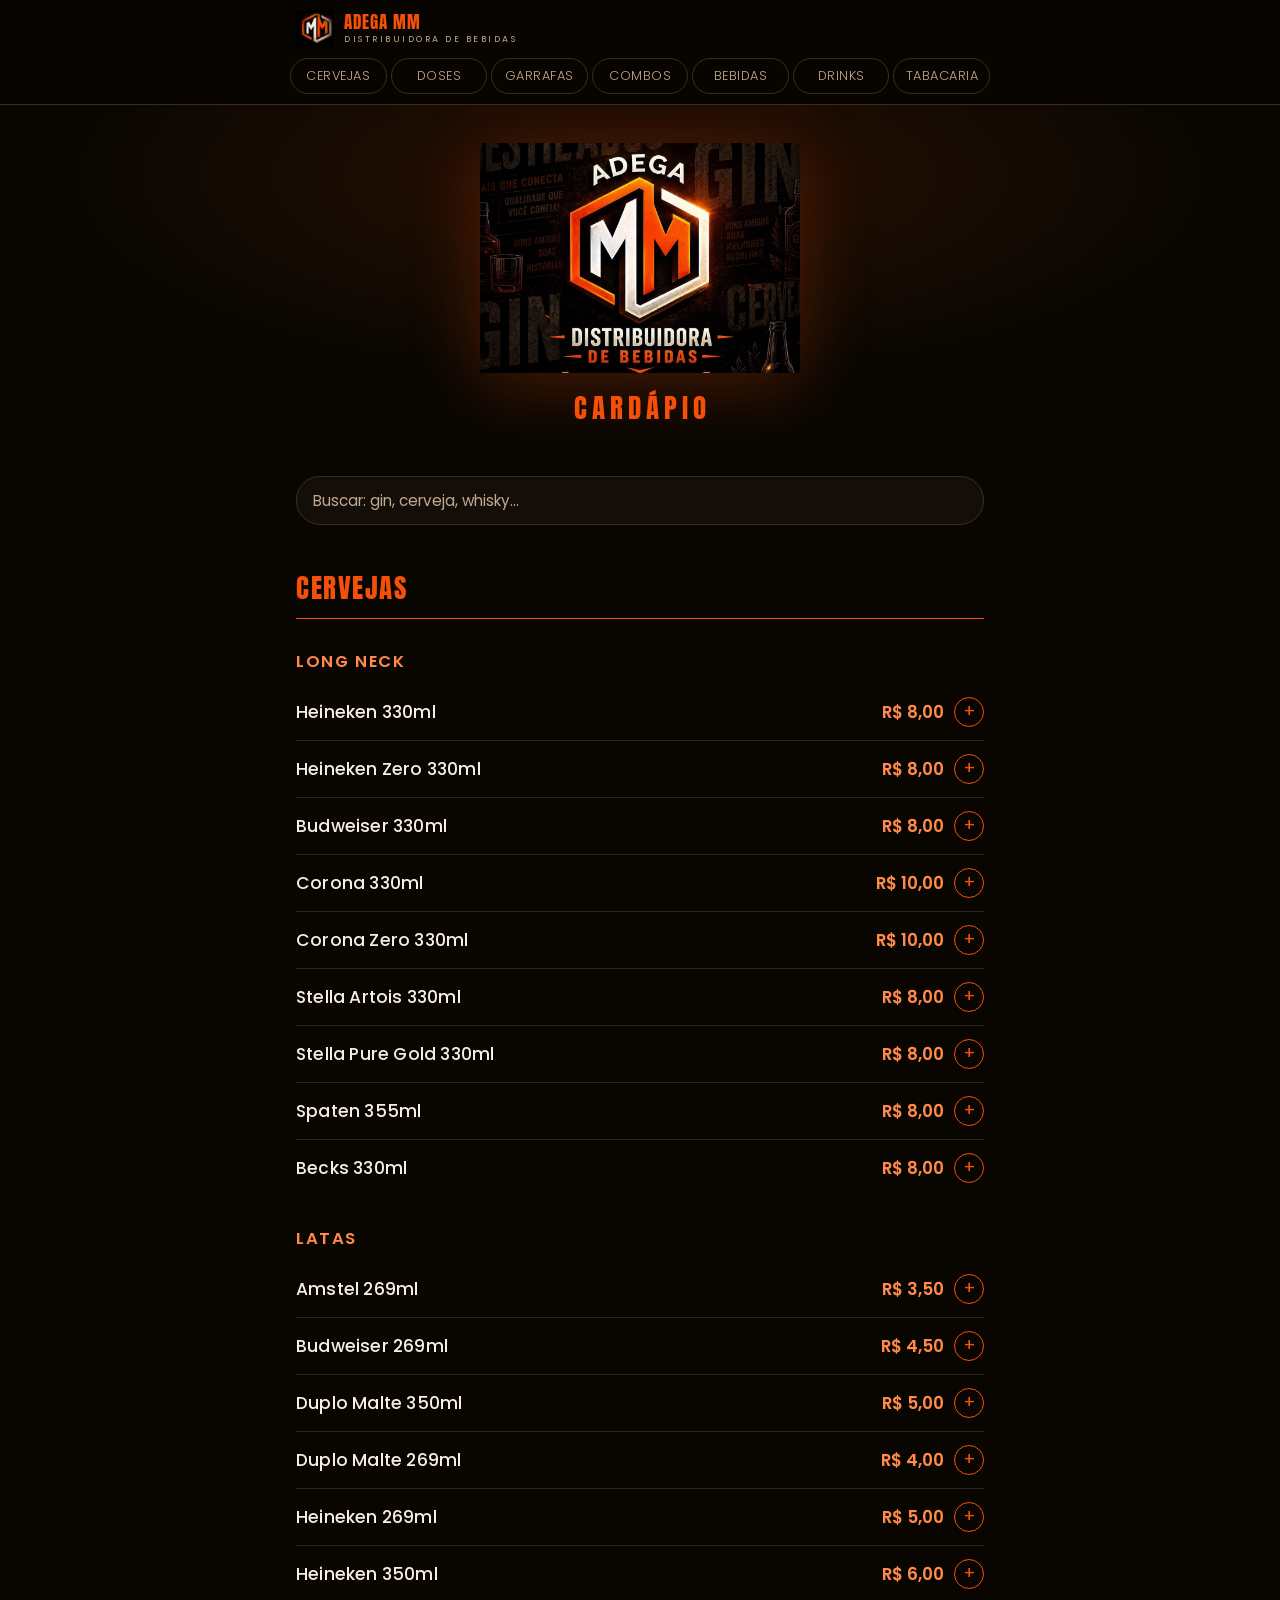
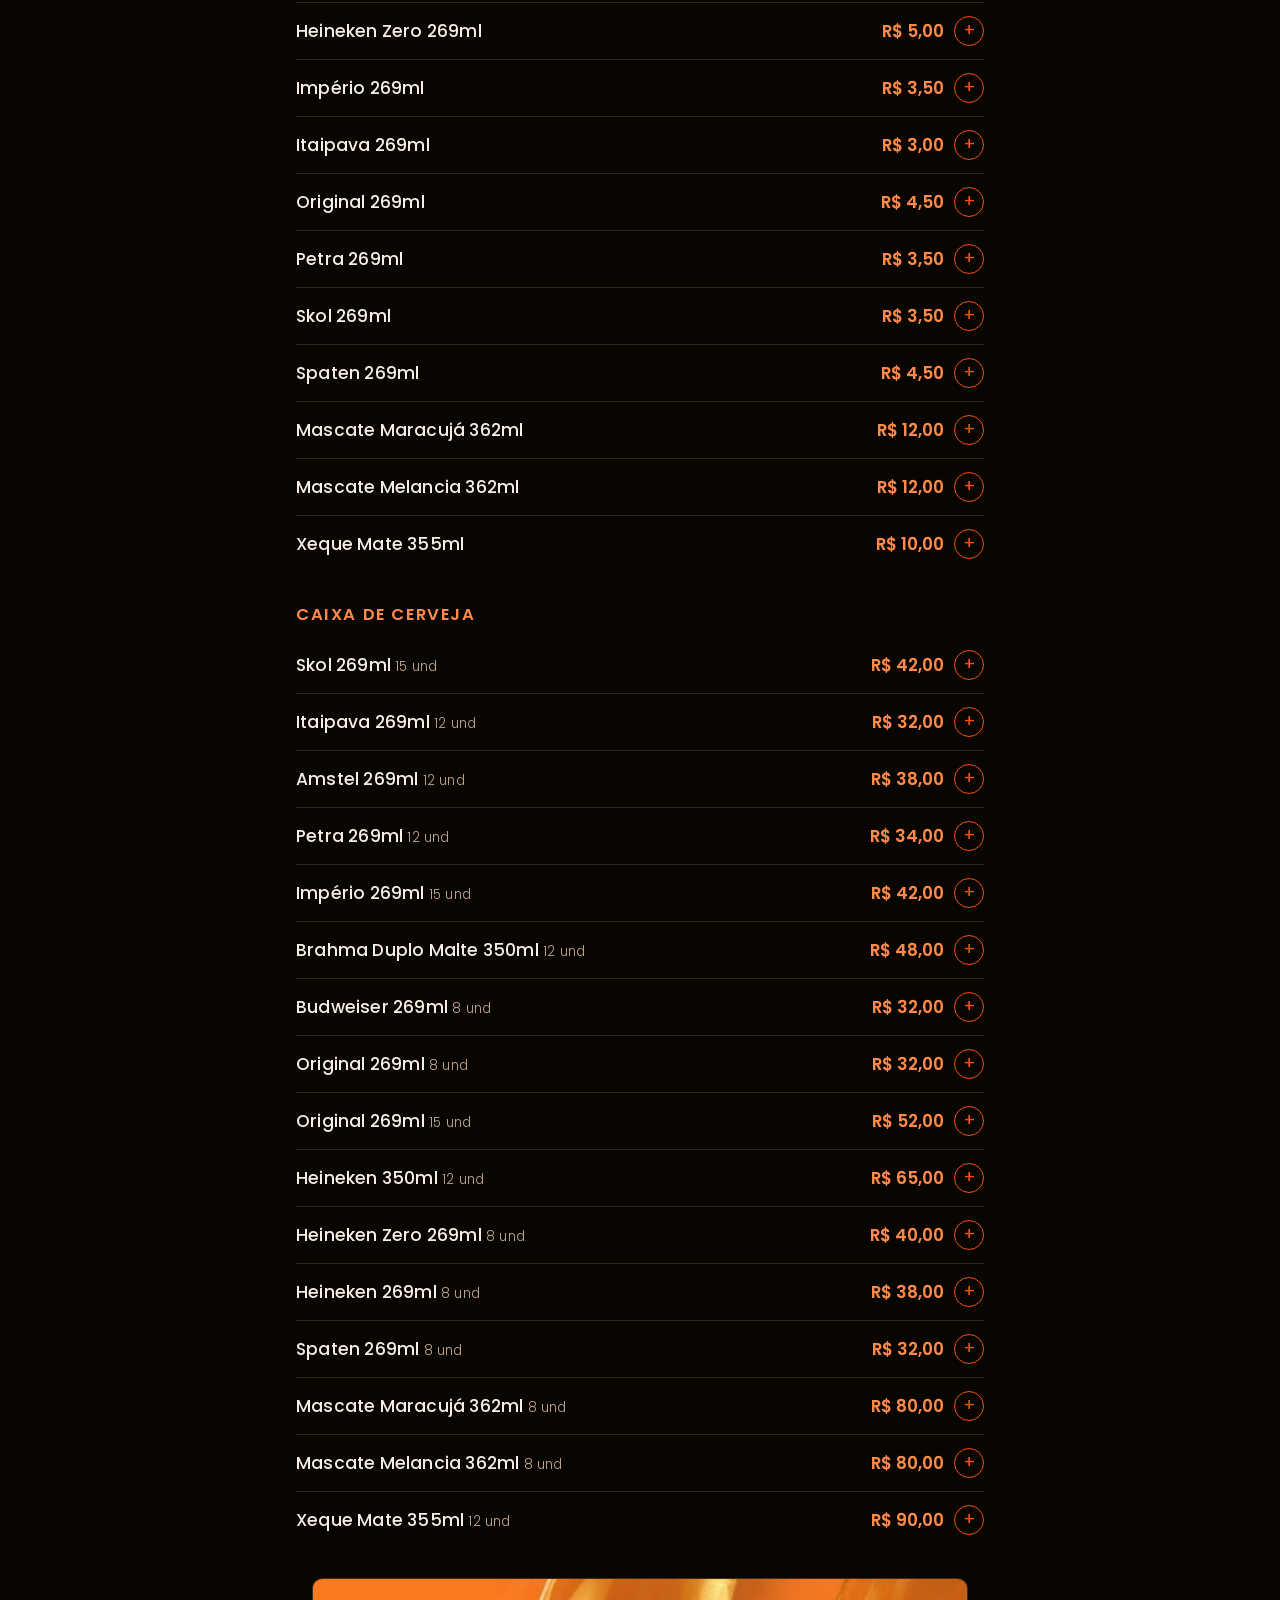
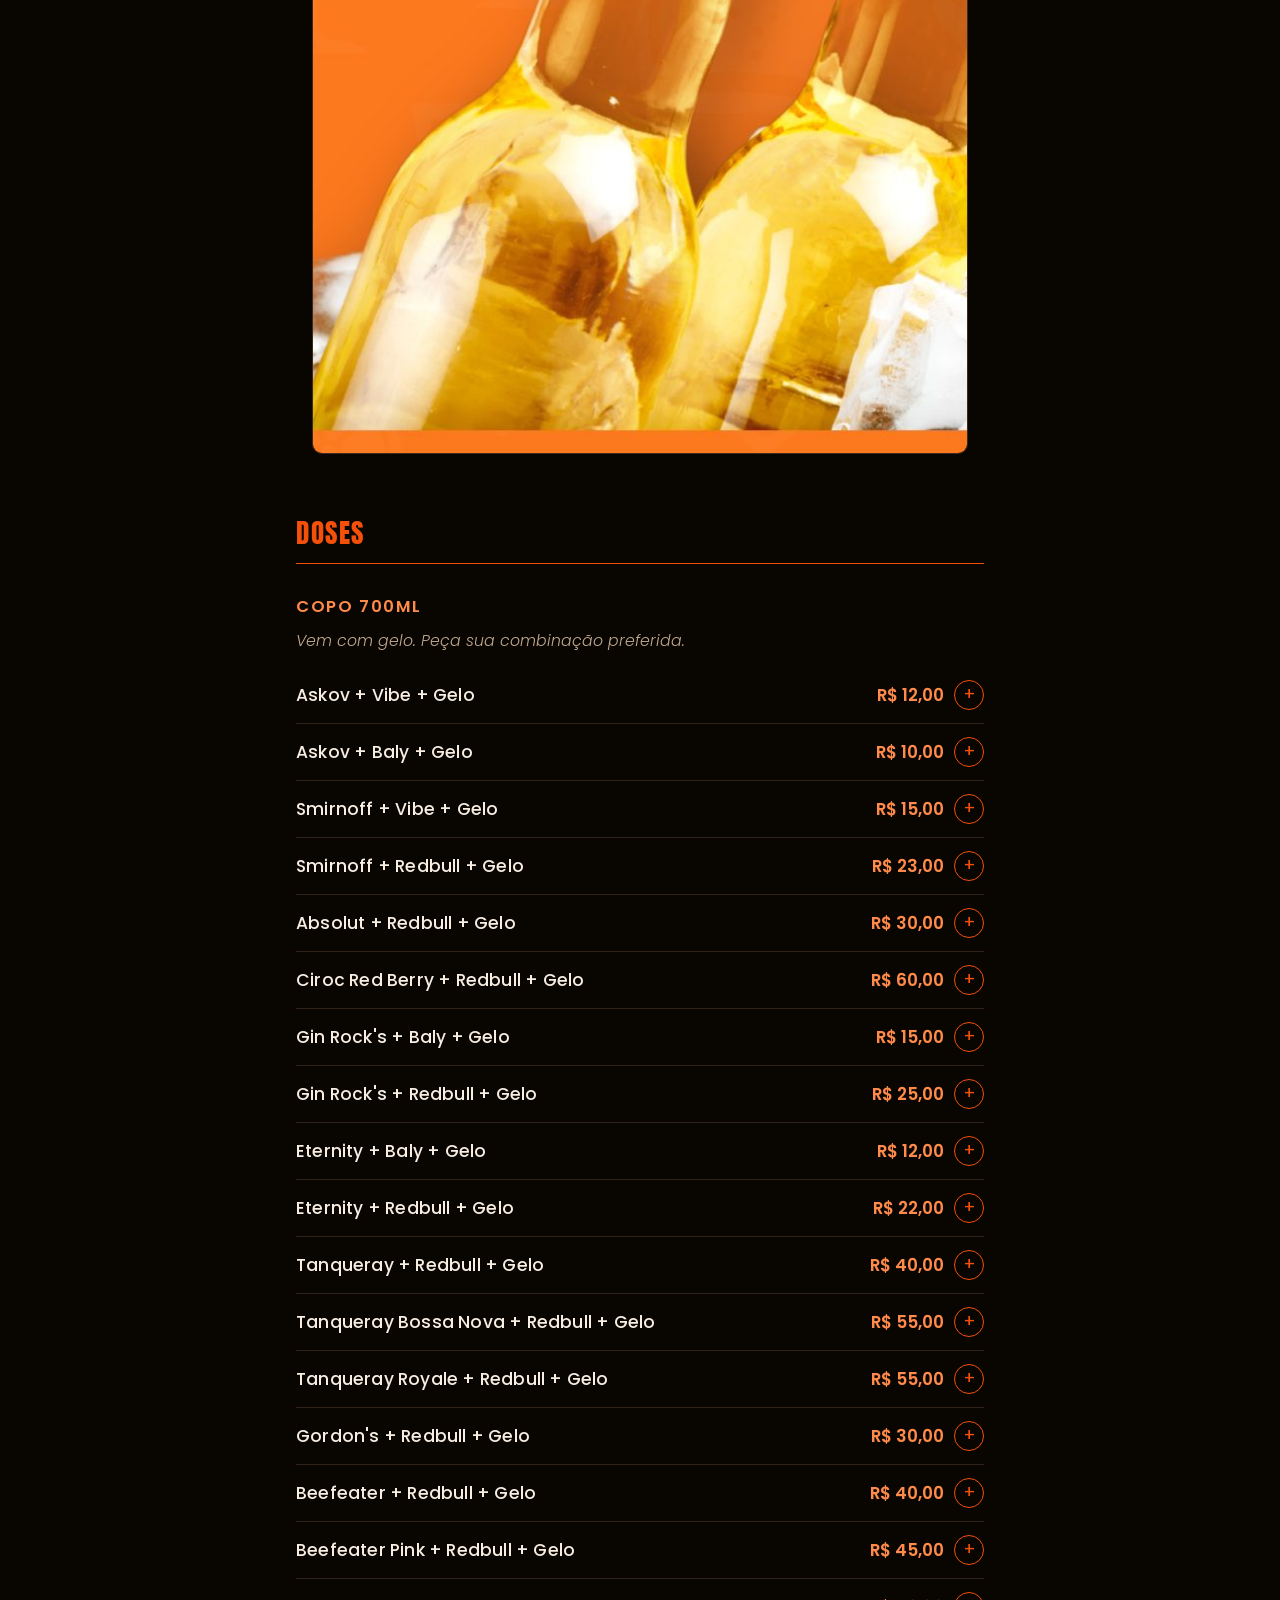
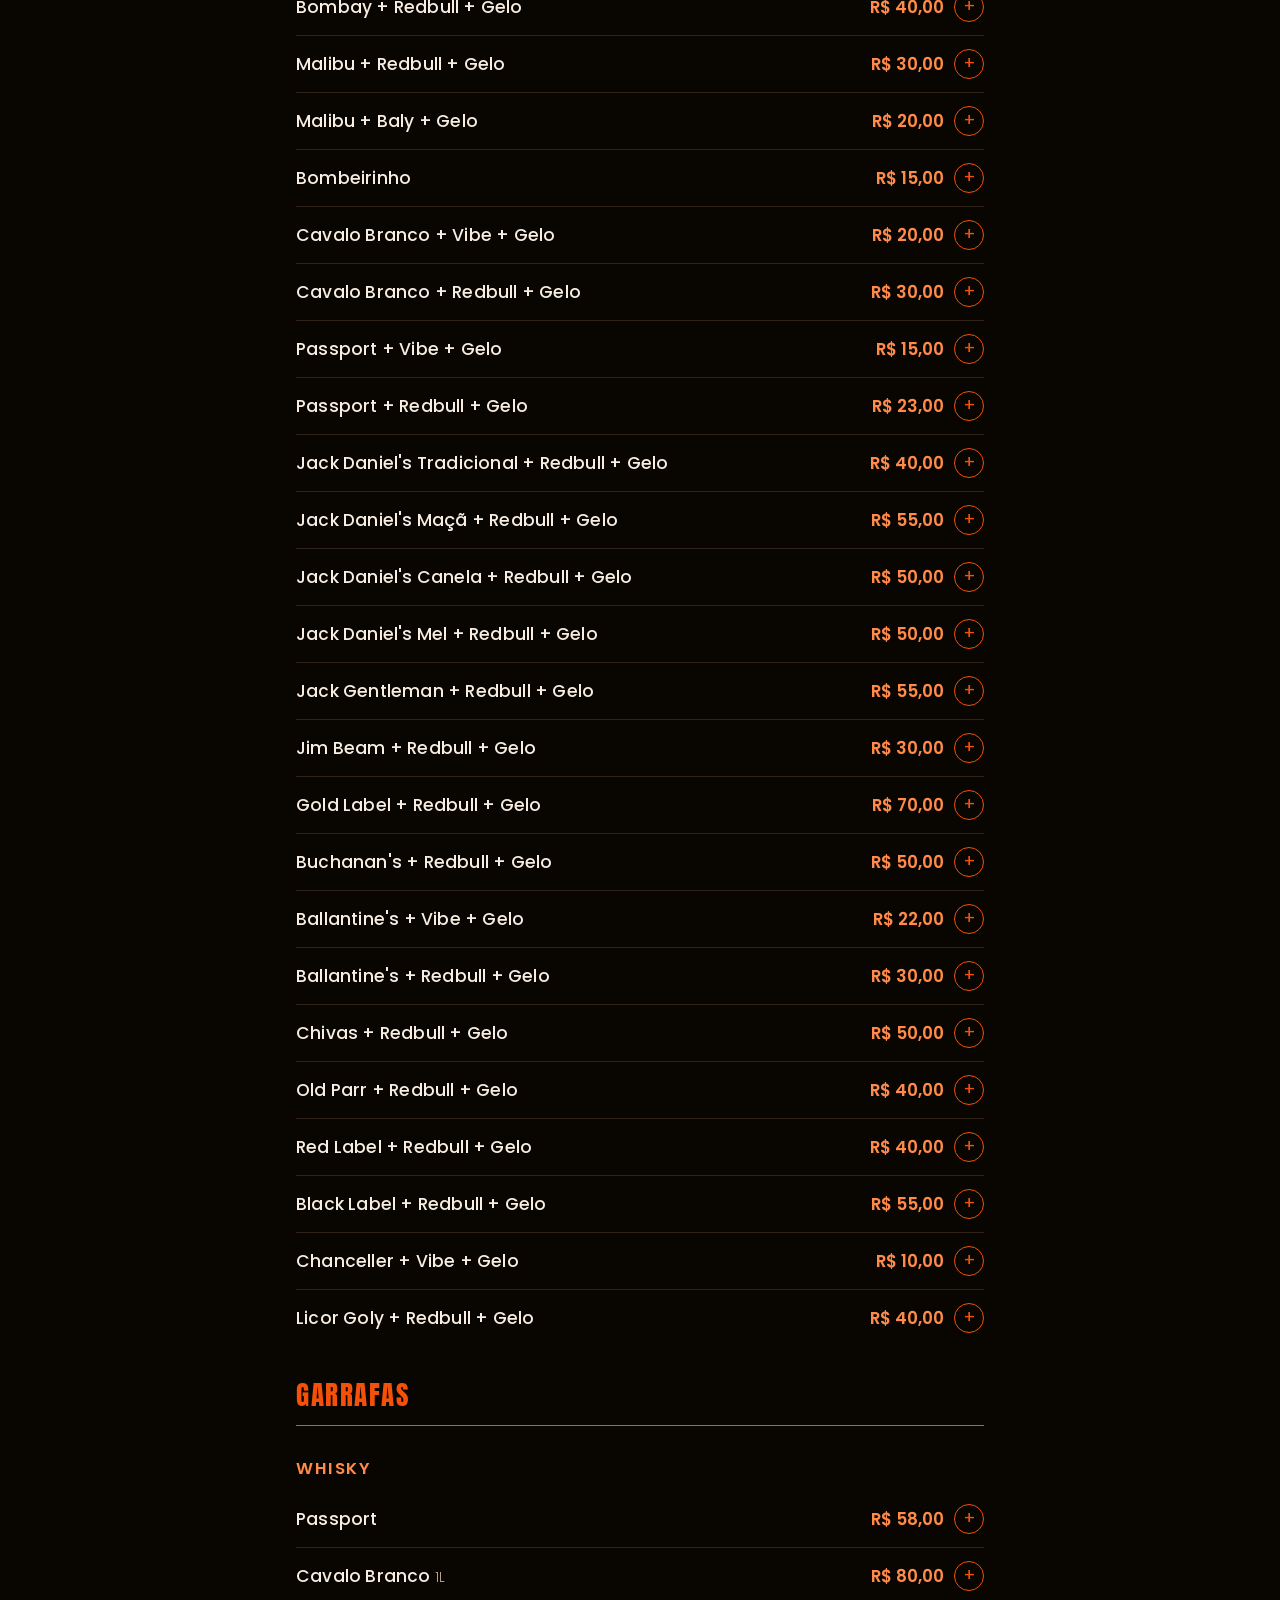
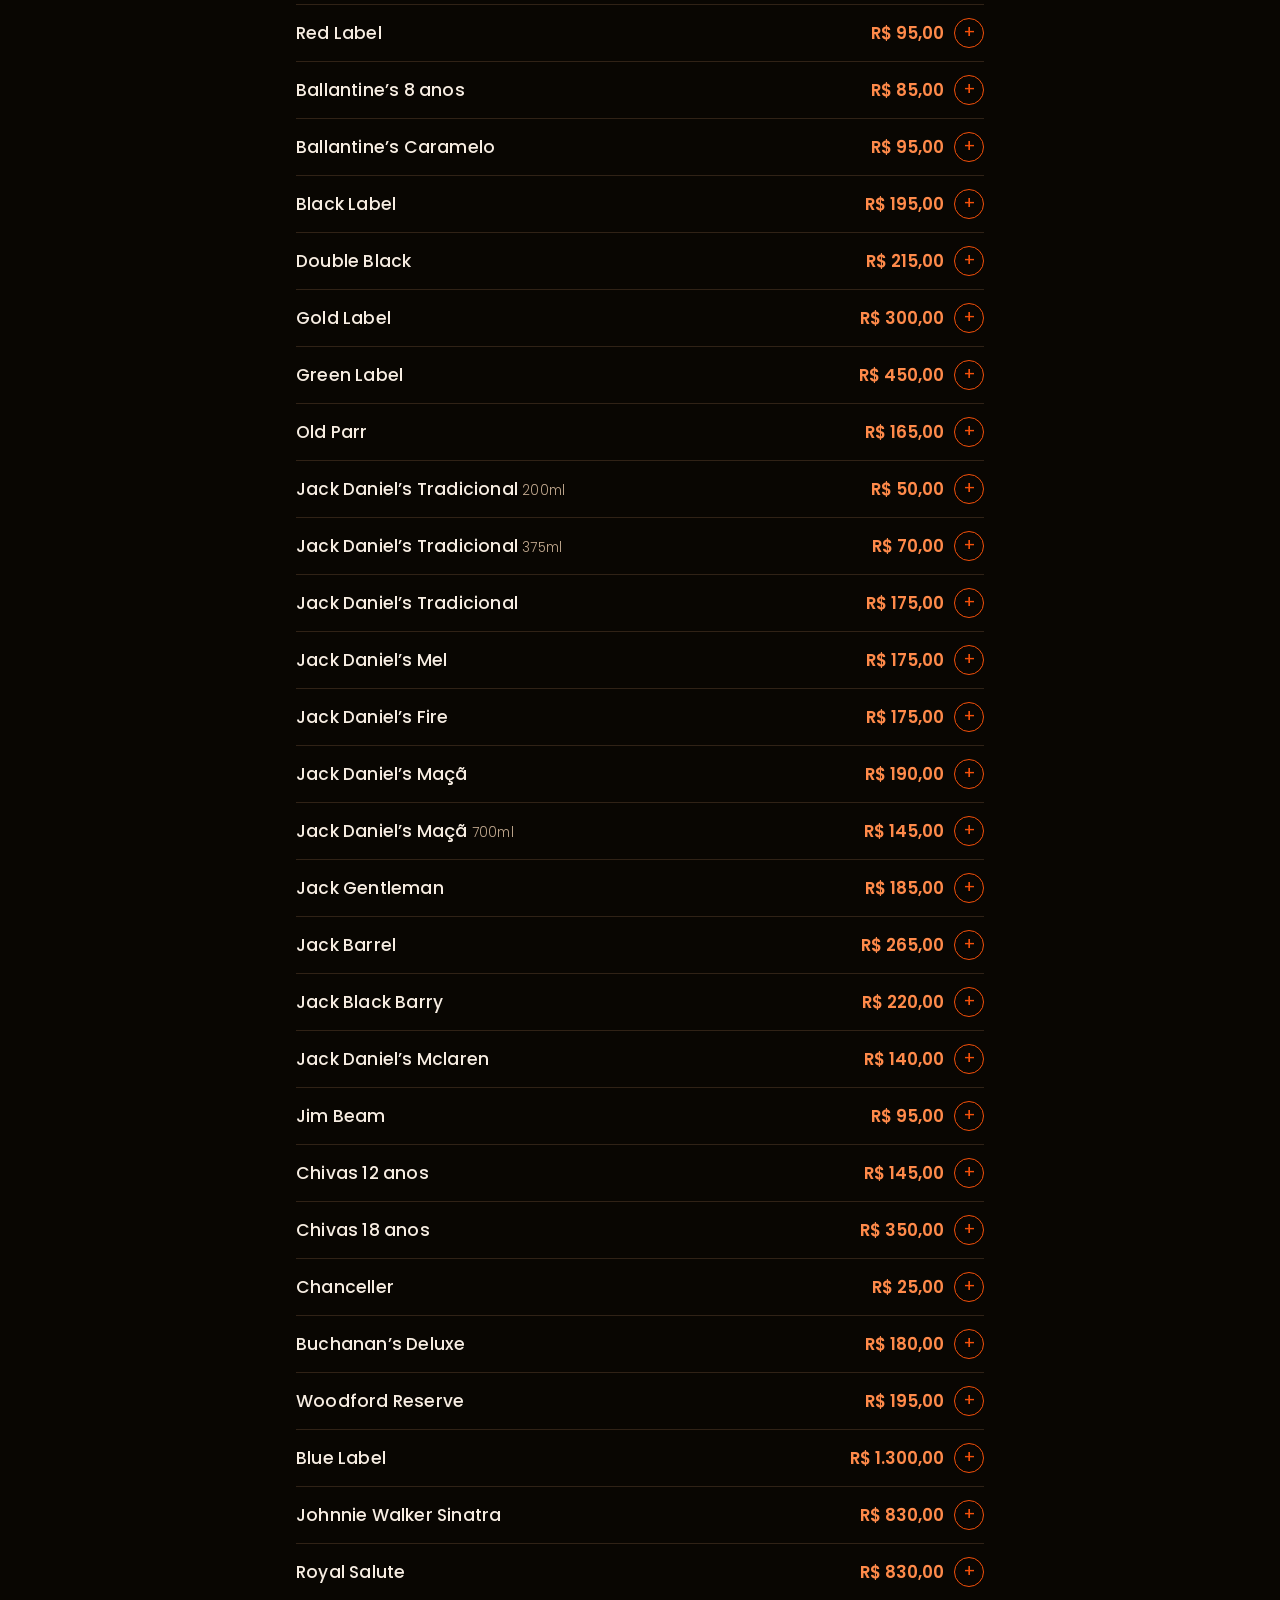
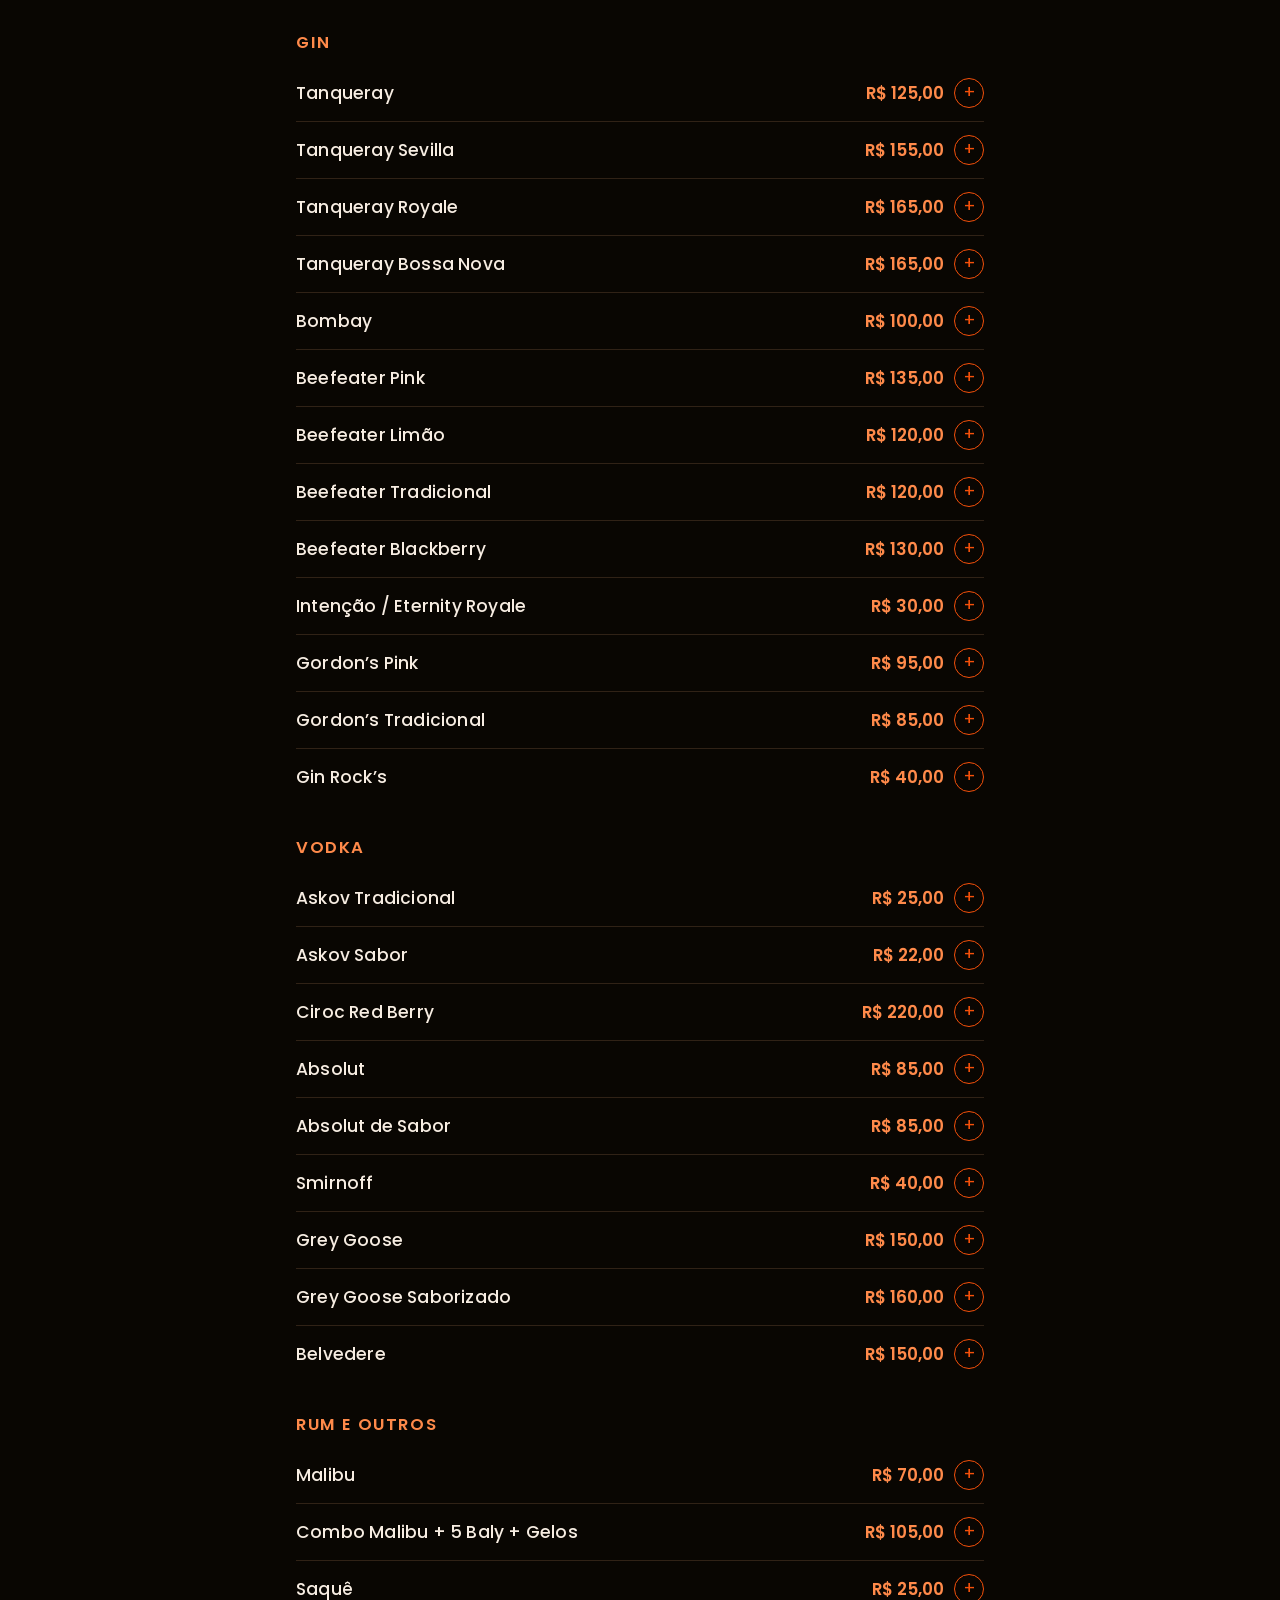
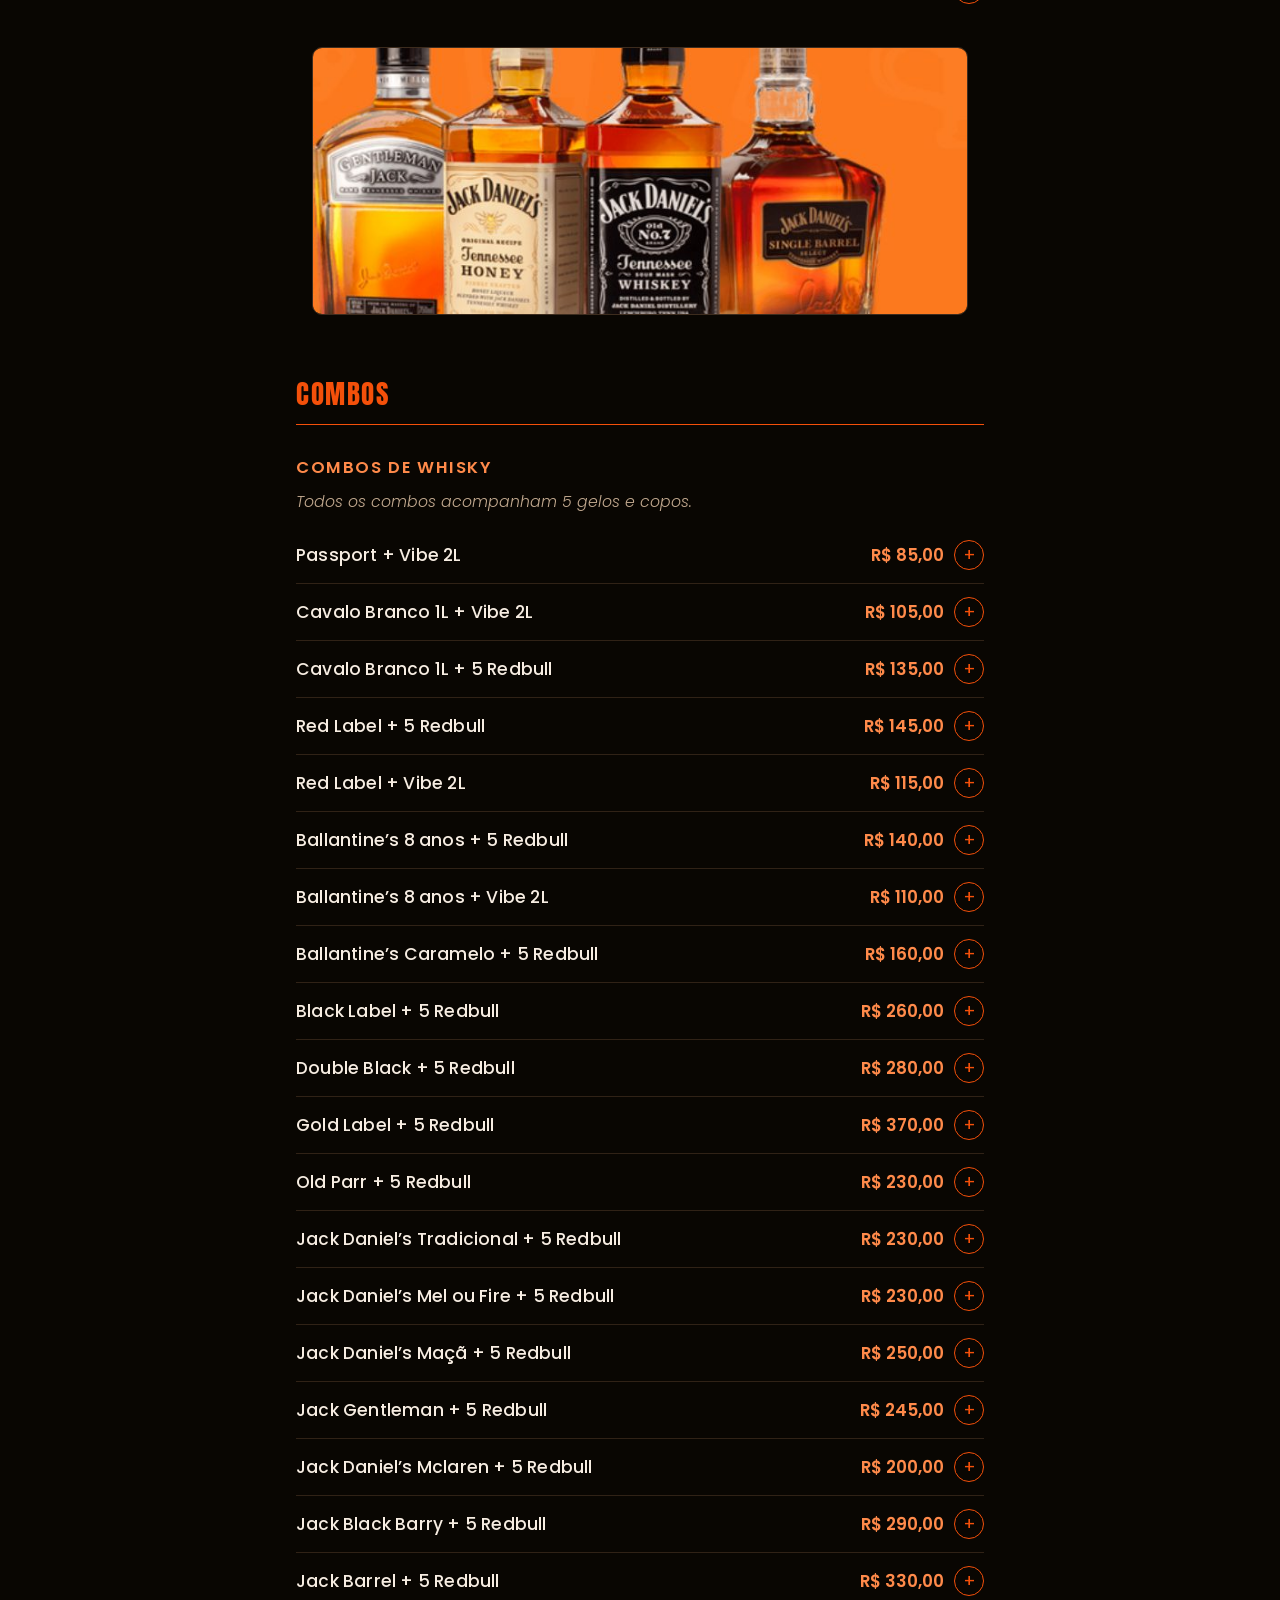
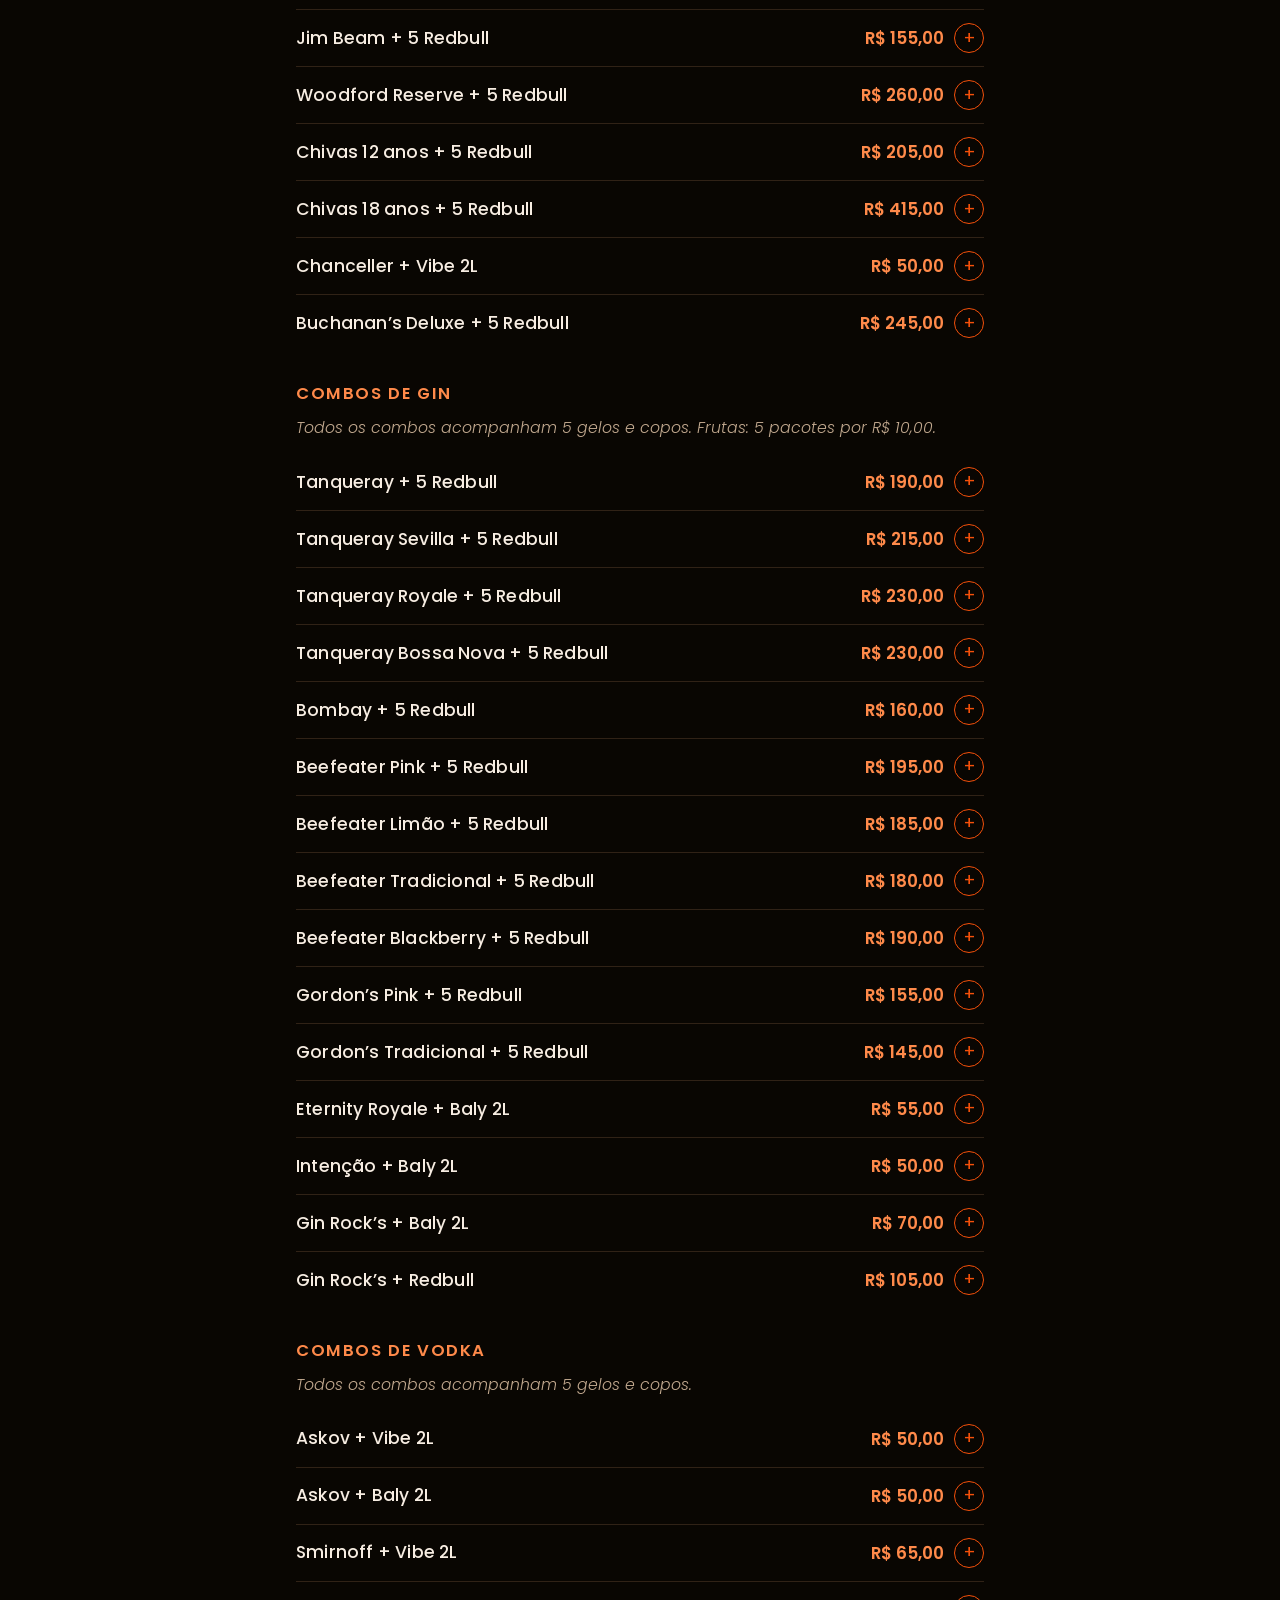
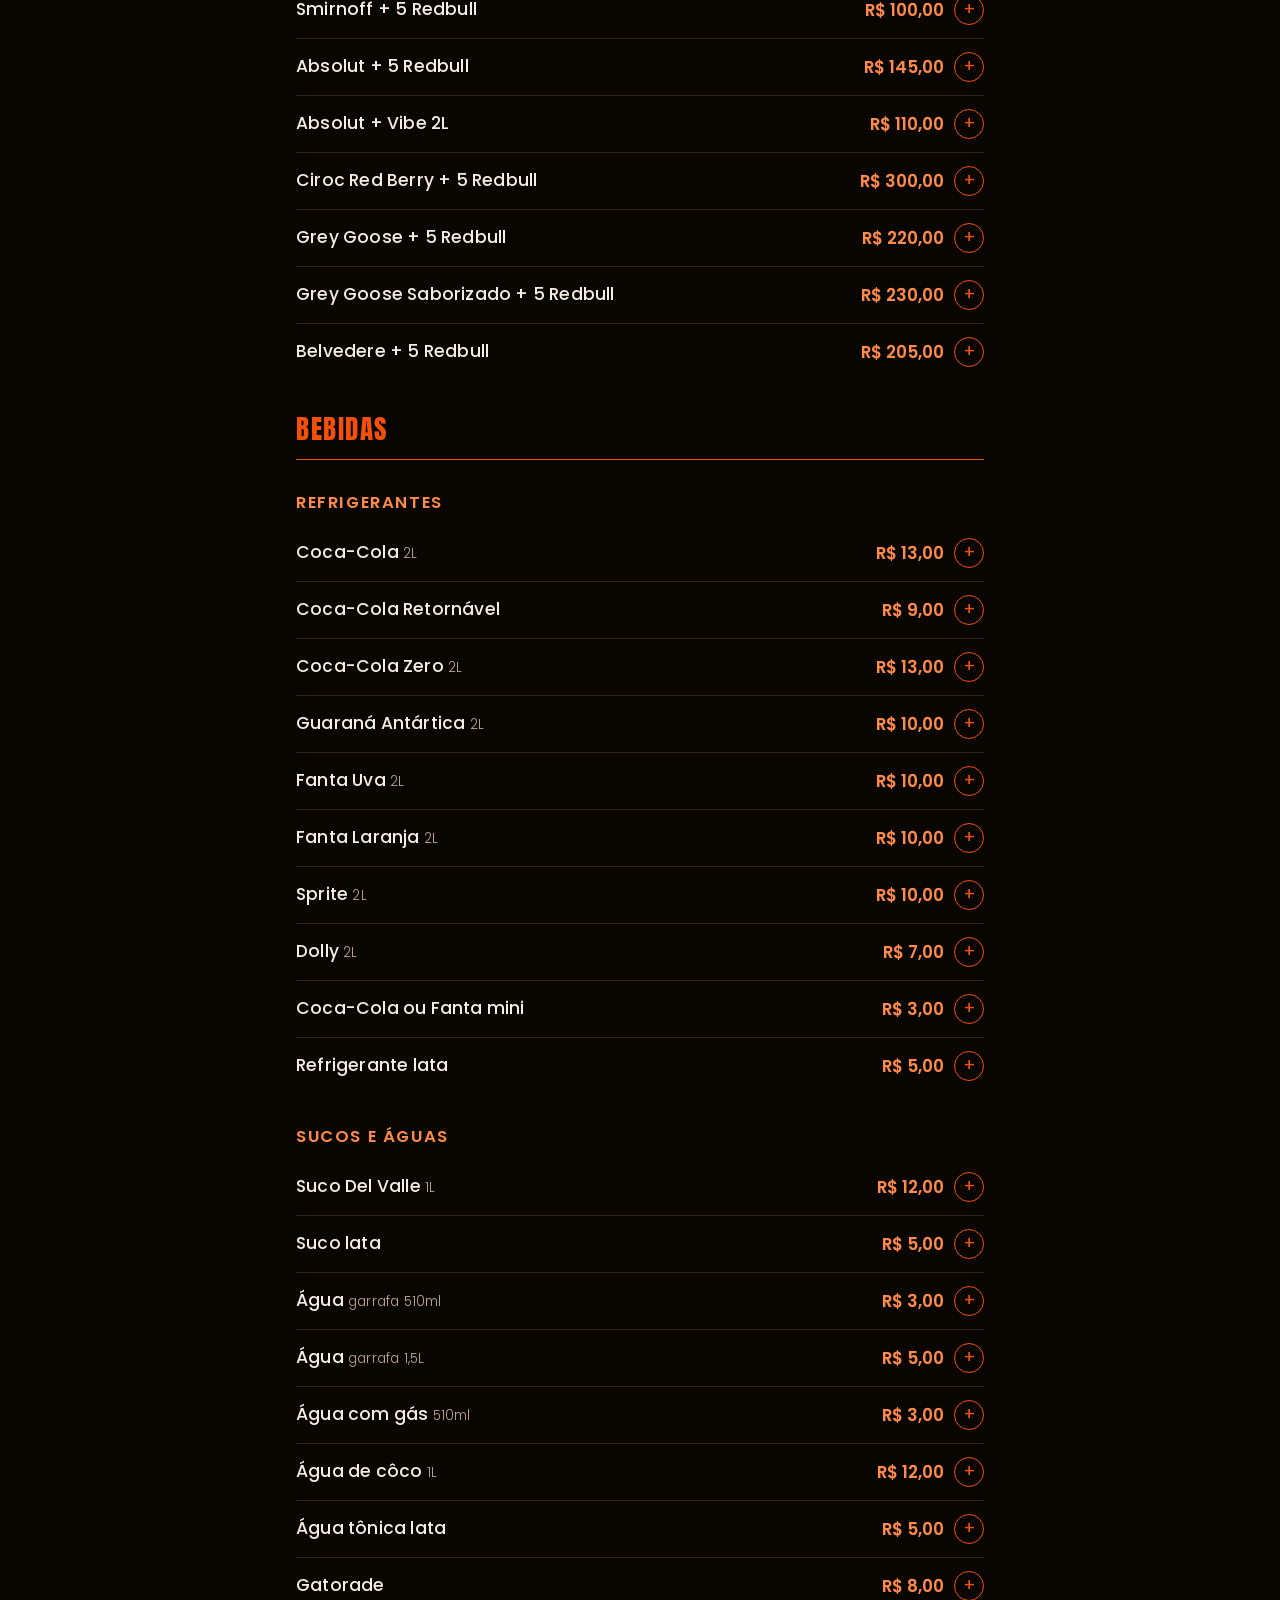
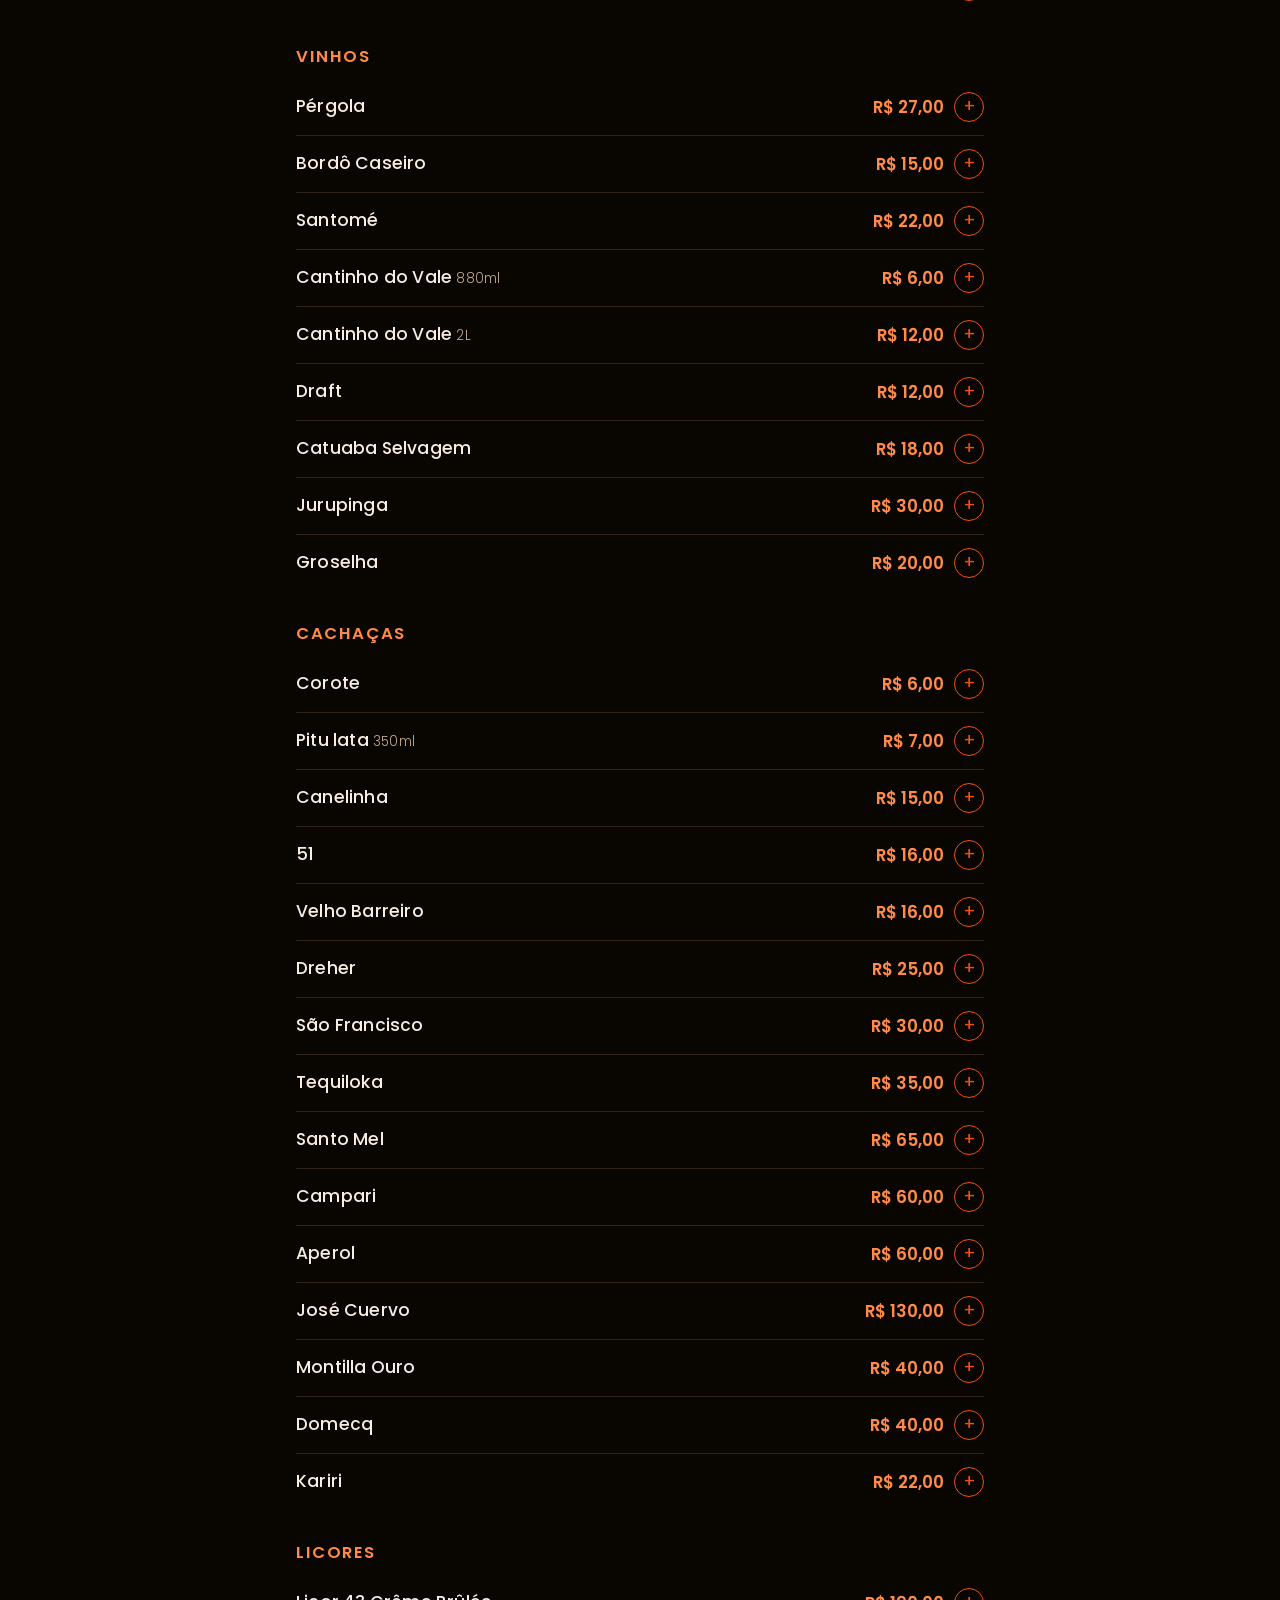
==== commit 040c9914: "Atualiza site pra nova identidade visual da Adega MM Cliente trocou de logo: agora é "ADEGA" + hexág" ====
--- a/cardapio.html
+++ b/cardapio.html
@@ -23,7 +23,7 @@
   <div class="header-inner">
     <a href="index.html" class="brand">
       <img src="assets/img/logo.png" alt="Adega MM" class="brand-logo">
-      <span class="brand-text">Adega MM <small>Bebidas &amp; Tabacaria</small></span>
+      <span class="brand-text">Adega MM <small>Distribuidora de Bebidas</small></span>
     </a>
   </div>
   <nav class="site-nav" id="siteNav">
@@ -38,11 +38,8 @@
 </header>
 
 <div id="topo" class="hero">
-  <div class="hero-overlay">
-    <img src="assets/img/logo.png" alt="" class="hero-logo">
-    <h1>Cardápio</h1>
-    <p>Adega MM</p>
-  </div>
+  <img src="assets/img/lockup.jpg" alt="Adega MM — Distribuidora de Bebidas" class="hero-lockup">
+  <p class="hero-title">Cardápio</p>
 </div>
 
 <div class="search-bar">
--- a/assets/css/style.css
+++ b/assets/css/style.css
@@ -1,19 +1,19 @@
-/* Cores e tipografia tiradas do cardápio oficial da Adega MM: laranja
-   vibrante, preto e um script encorpado nos títulos. */
-@import url('https://fonts.googleapis.com/css2?family=Pacifico&family=Poppins:wght@300;400;500;600;700&display=swap');
+/* Cores e tipografia da identidade nova da Adega MM: preto quase puro,
+   laranja forte e uma caixa-alta condensada bem robusta nos títulos. */
+@import url('https://fonts.googleapis.com/css2?family=Anton&family=Poppins:wght@300;400;500;600;700&display=swap');
 
 :root {
-  --orange: #fa7d27;
-  --orange-light: #ff9a4d;
-  --orange-dim: #c9601a;
-  --black: #141110;
-  --black-soft: #1d1815;
-  --card: #241d18;
-  --border: #3a2e24;
-  --rule: #362a21;
+  --orange: #f4500a;
+  --orange-light: #ff8a4a;
+  --orange-dim: #b53c08;
+  --black: #090602;
+  --black-soft: #140e09;
+  --card: #1f1811;
+  --border: #3d2c1e;
+  --rule: #302216;
   --text: #f7ede2;
-  --text-dim: #c2ab97;
-  --display: 'Pacifico', cursive;
+  --text-dim: #c2a98f;
+  --display: 'Anton', 'Arial Narrow', sans-serif;
   --max-width: 720px;
 }
 
@@ -39,7 +39,7 @@
   position: sticky;
   top: 0;
   z-index: 50;
-  background: rgba(20, 17, 16, 0.96);
+  background: rgba(9, 6, 2, 0.96);
   backdrop-filter: blur(6px);
   border-bottom: 1px solid var(--border);
 }
@@ -61,17 +61,17 @@
 }
 
 .brand-logo {
-  width: 36px;
+  width: 38px;
   height: auto;
-  border-radius: 50%;
 }
 
 .brand-text {
   font-family: var(--display);
   font-weight: 400;
-  letter-spacing: 0.5px;
+  letter-spacing: 1px;
+  text-transform: uppercase;
   color: var(--orange);
-  font-size: 1.15rem;
+  font-size: 1.05rem;
   line-height: 1;
 }
 
@@ -116,63 +116,35 @@
   border-color: var(--orange);
 }
 
-/* Hero */
+/* Hero: a arte da logo nova (ADEGA + hexágono MM + DISTRIBUIDORA DE
+   BEBIDAS) já carrega a marca inteira, então o hero só a exibe por cima
+   do preto de fundo, sem recorte nem gradiente laranja por trás. */
 .hero {
   position: relative;
-  height: 40vh;
-  min-height: 230px;
-  max-height: 360px;
-  overflow: hidden;
   background:
-    radial-gradient(120% 140% at 50% 0%, var(--orange-light) 0%, var(--orange) 45%, var(--orange-dim) 100%);
-}
-
-.hero::before {
-  content: '';
-  position: absolute;
-  inset: 0;
-  background: linear-gradient(180deg, rgba(20,17,16,0.05) 0%, rgba(20,17,16,0.35) 55%, var(--black) 100%);
-}
-
-.hero-overlay {
-  position: relative;
-  z-index: 1;
-  height: 100%;
-  display: flex;
-  flex-direction: column;
-  align-items: center;
-  justify-content: flex-end;
+    radial-gradient(70% 90% at 50% 20%, rgba(244,80,10,0.14) 0%, transparent 65%),
+    var(--black);
+  padding: 38px 20px 30px;
   text-align: center;
-  padding-bottom: 22px;
-}
-
-.hero-logo {
-  width: 76px;
-  margin-bottom: 10px;
-  border-radius: 50%;
-  box-shadow: 0 6px 18px rgba(0,0,0,0.35);
-}
-
-.hero-overlay h1 {
-  margin: 0;
+}
+
+.hero-lockup {
+  width: 72%;
+  max-width: 320px;
+  height: auto;
+  margin: 0 auto;
+  filter: drop-shadow(0 14px 34px rgba(244, 80, 10, 0.25));
+}
+
+.hero-title {
+  margin: 14px 0 0;
   font-family: var(--display);
   font-weight: 400;
-  font-size: 2.4rem;
-  color: var(--text);
-  text-shadow: 0 2px 10px rgba(0,0,0,0.3);
-}
-
-.hero-overlay p {
-  margin: 6px 0 0;
-  color: var(--black);
-  background: var(--text);
-  padding: 3px 12px;
-  border-radius: 20px;
-  letter-spacing: 3px;
-  text-indent: 3px;
-  font-size: 0.68rem;
-  font-weight: 600;
-  text-transform: uppercase;
+  font-size: 1.7rem;
+  letter-spacing: 5px;
+  text-indent: 5px;
+  text-transform: uppercase;
+  color: var(--orange);
 }
 
 /* Search */
@@ -223,8 +195,9 @@
 .section-title {
   font-family: var(--display);
   font-weight: 400;
-  font-size: 1.9rem;
-  letter-spacing: 0.5px;
+  font-size: 1.7rem;
+  letter-spacing: 1.5px;
+  text-transform: uppercase;
   color: var(--orange);
   border-bottom: 1px solid var(--orange);
   padding-bottom: 10px;
@@ -412,7 +385,6 @@
 .footer-logo {
   width: 48px;
   margin: 0 auto 10px;
-  border-radius: 50%;
 }
 
 .footer-name {
@@ -420,6 +392,8 @@
   color: var(--orange);
   font-weight: 400;
   font-size: 1.3rem;
+  letter-spacing: 1px;
+  text-transform: uppercase;
   margin: 0 0 8px;
 }
 
@@ -710,16 +684,16 @@
     letter-spacing: 0.3px;
   }
 
-  .hero-overlay h1 { font-size: 2rem; }
-}
-
-/* Abertura: o preto some, o laranja entra e o logo assenta — o mesmo ritmo
-   da capa do cardápio impresso. Termina sozinha mesmo se o script falhar. */
+  .hero-title { font-size: 1.4rem; letter-spacing: 3px; text-indent: 3px; }
+}
+
+/* Abertura: preto de fundo com o hexágono acendendo em laranja, igual à
+   arte da logo. Termina sozinha mesmo se o script falhar. */
 .welcome {
   position: fixed;
   inset: 0;
   z-index: 200;
-  background: var(--orange);
+  background: var(--black);
   display: flex;
   flex-direction: column;
   align-items: center;
@@ -751,7 +725,9 @@
   font-family: var(--display);
   font-weight: 400;
   font-size: 2rem;
-  color: #fff;
+  letter-spacing: 1px;
+  text-transform: uppercase;
+  color: var(--text);
   opacity: 0;
   animation: wl-word 0.85s cubic-bezier(0.2, 0.72, 0.2, 1) 0.32s forwards;
 }
@@ -763,10 +739,7 @@
 
 .welcome p {
   margin: 0;
-  color: var(--black);
-  background: rgba(20,17,16,0.12);
-  padding: 4px 14px;
-  border-radius: 20px;
+  color: var(--orange);
   font-size: 0.7rem;
   font-weight: 600;
   letter-spacing: 0.3em;
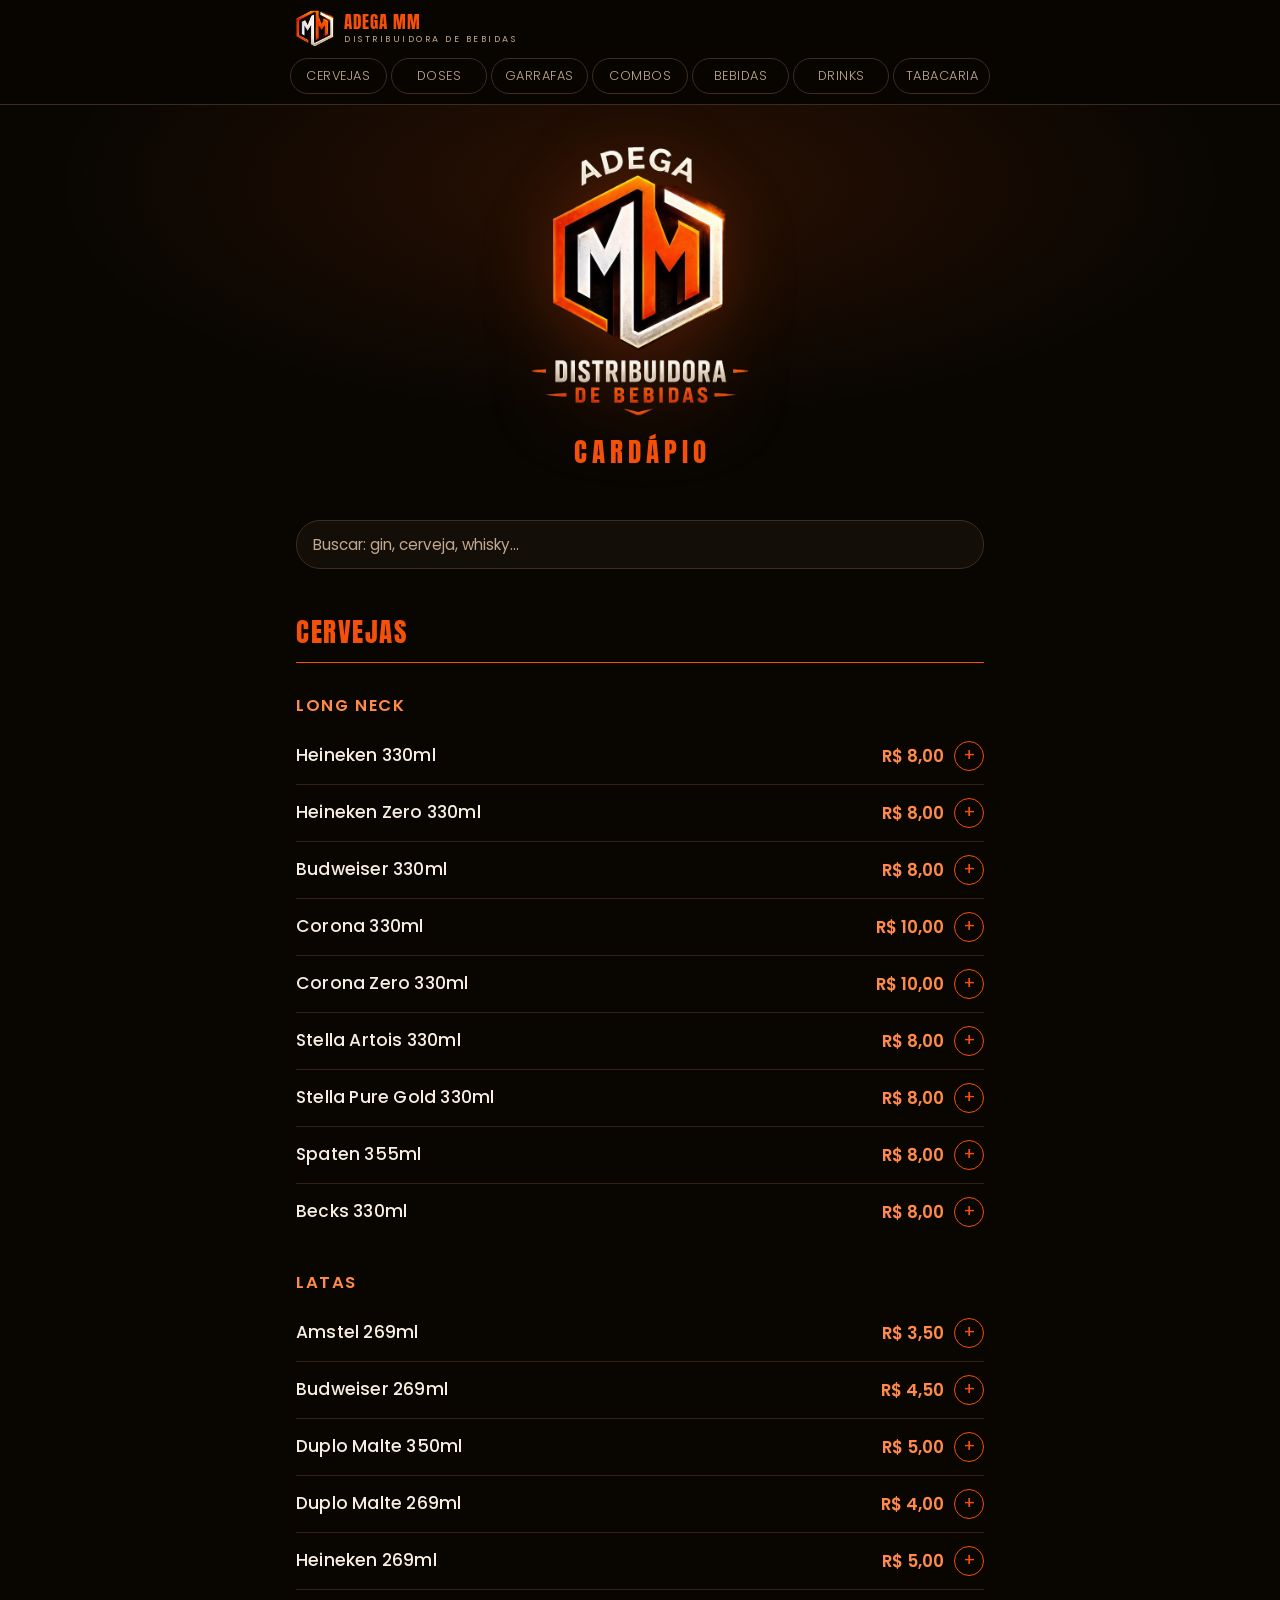
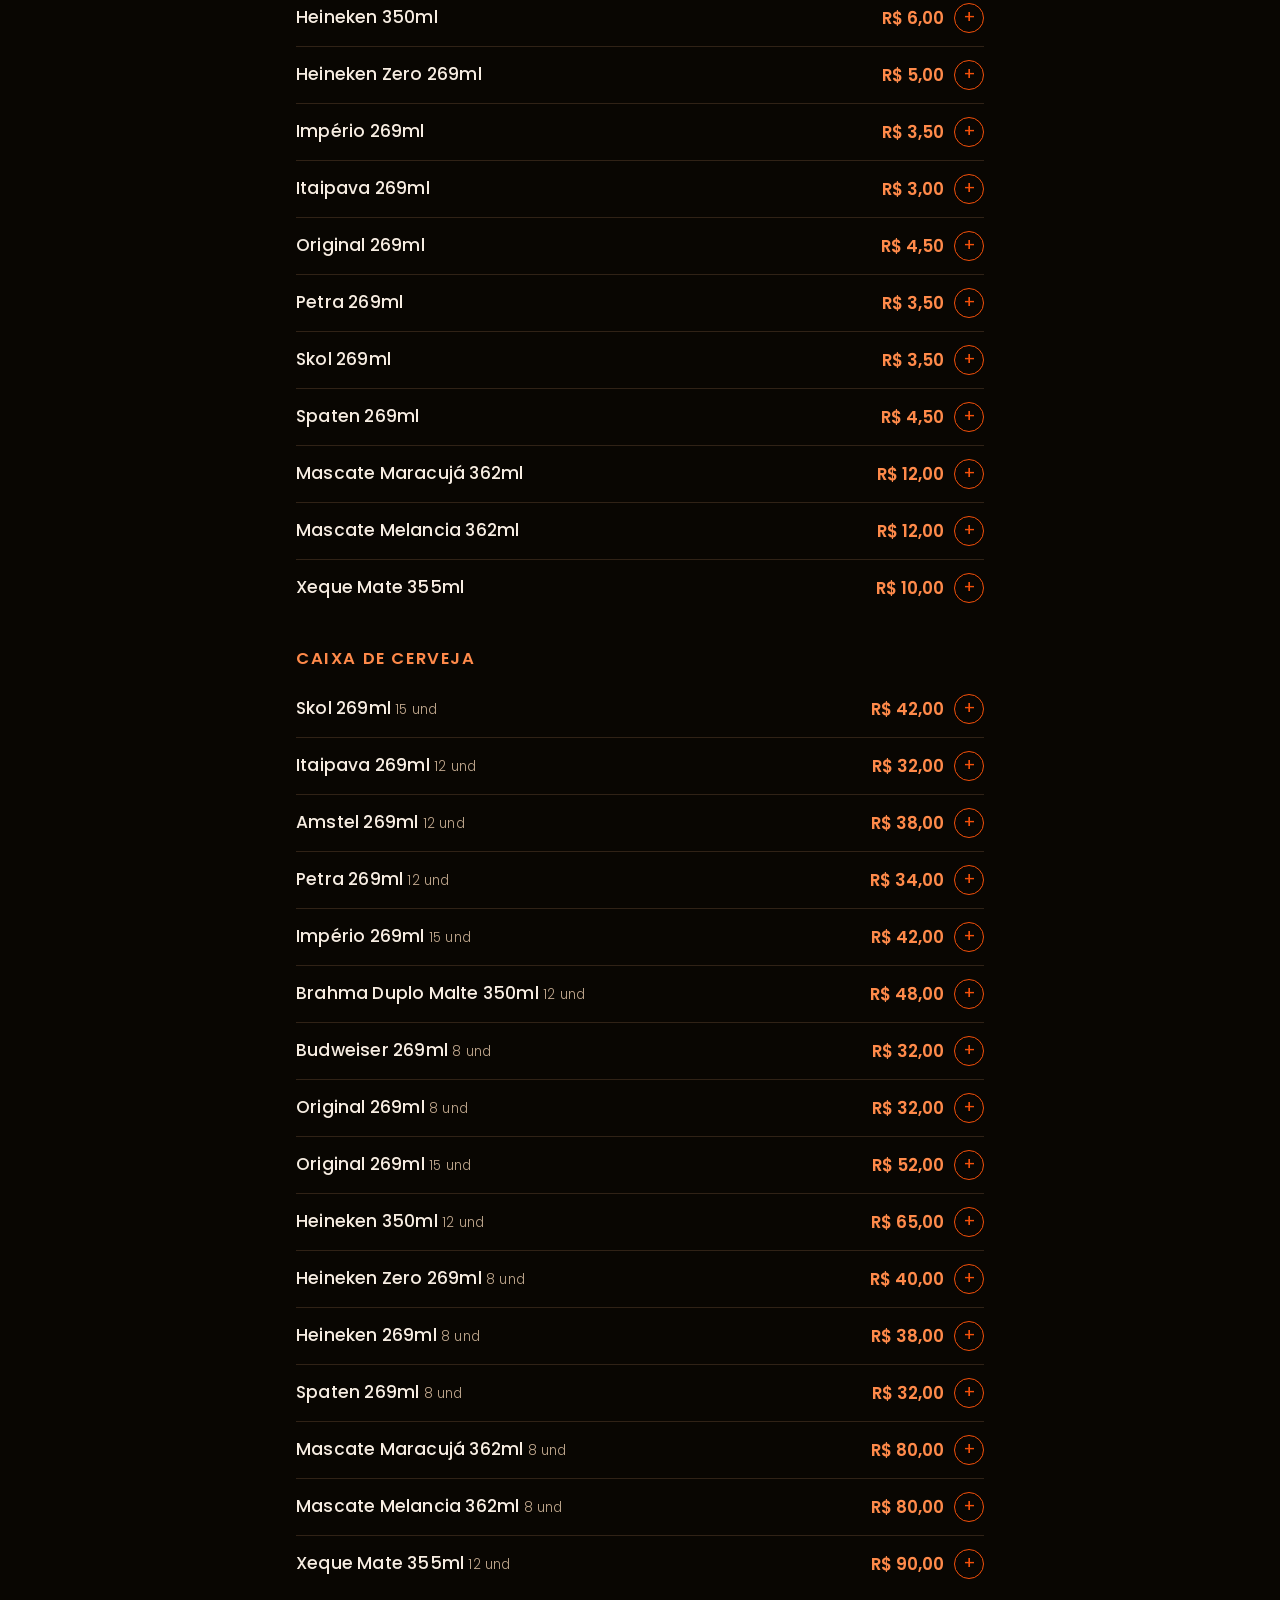
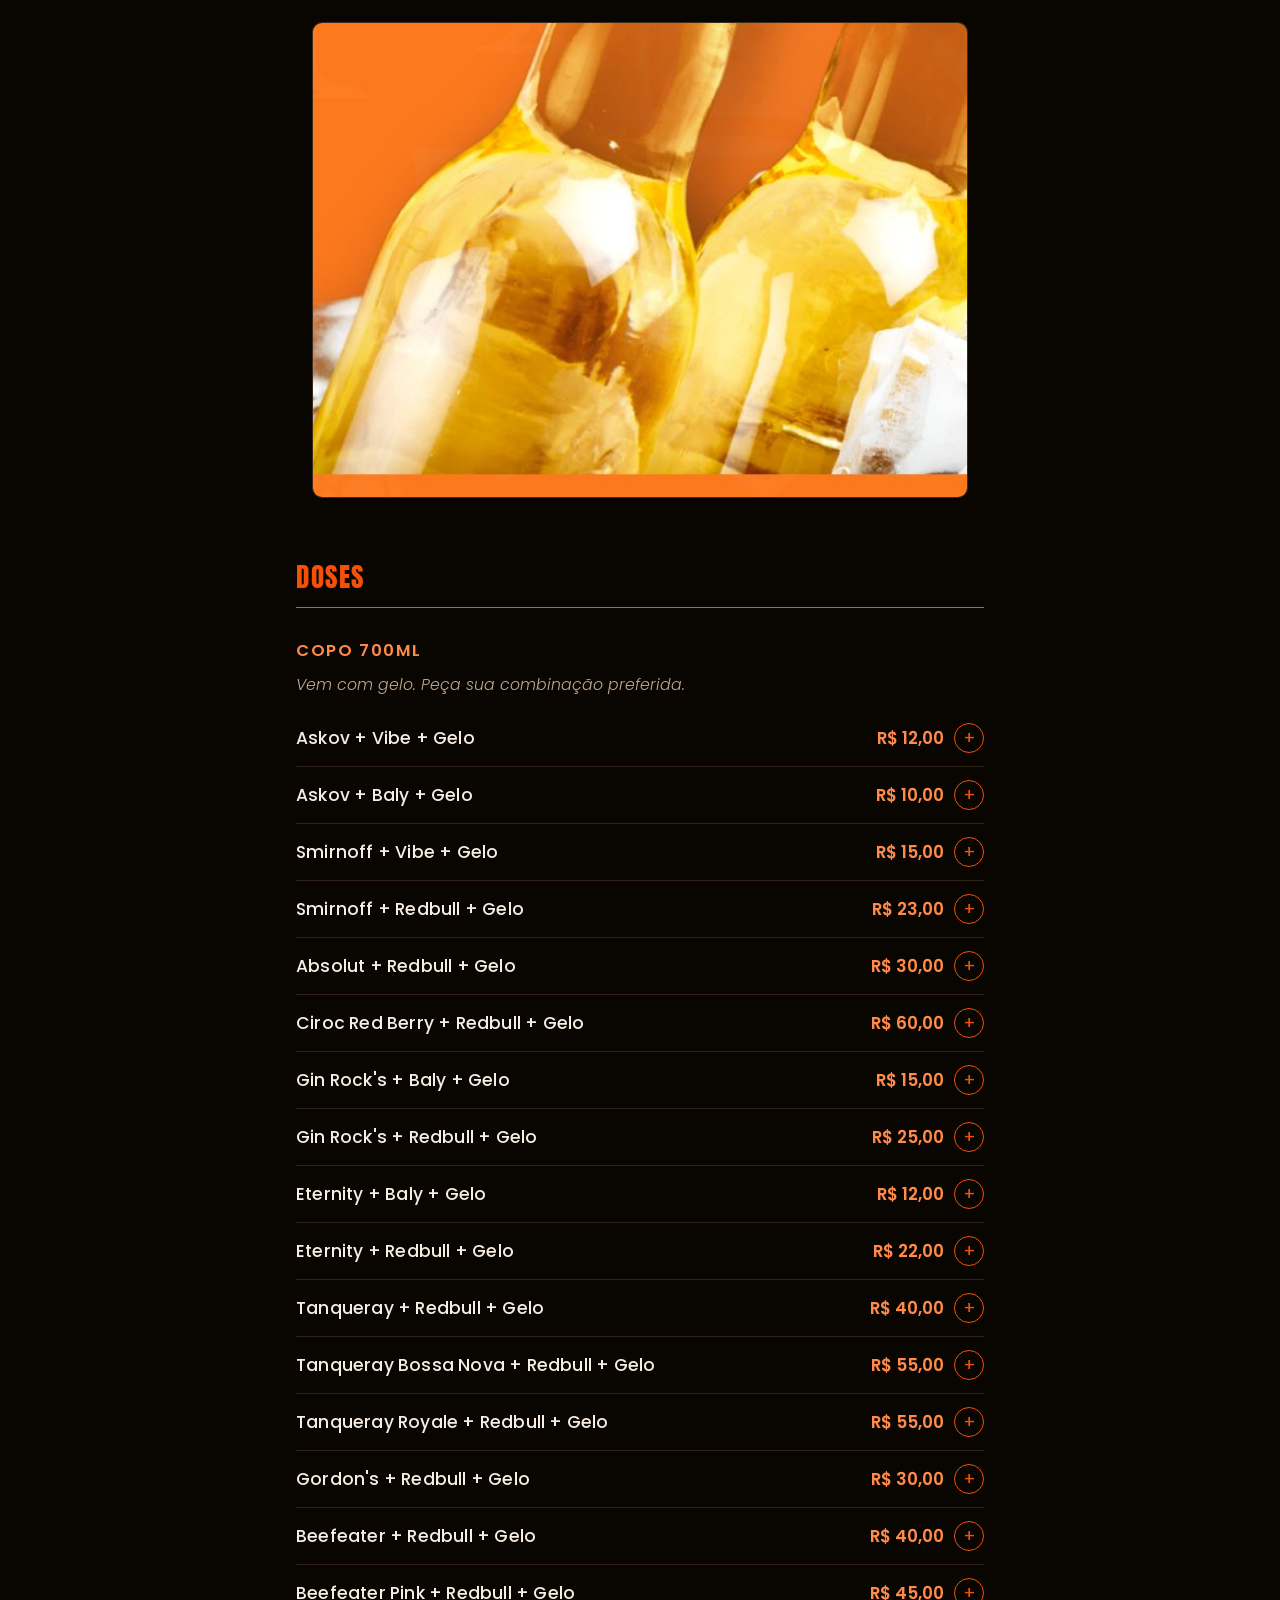
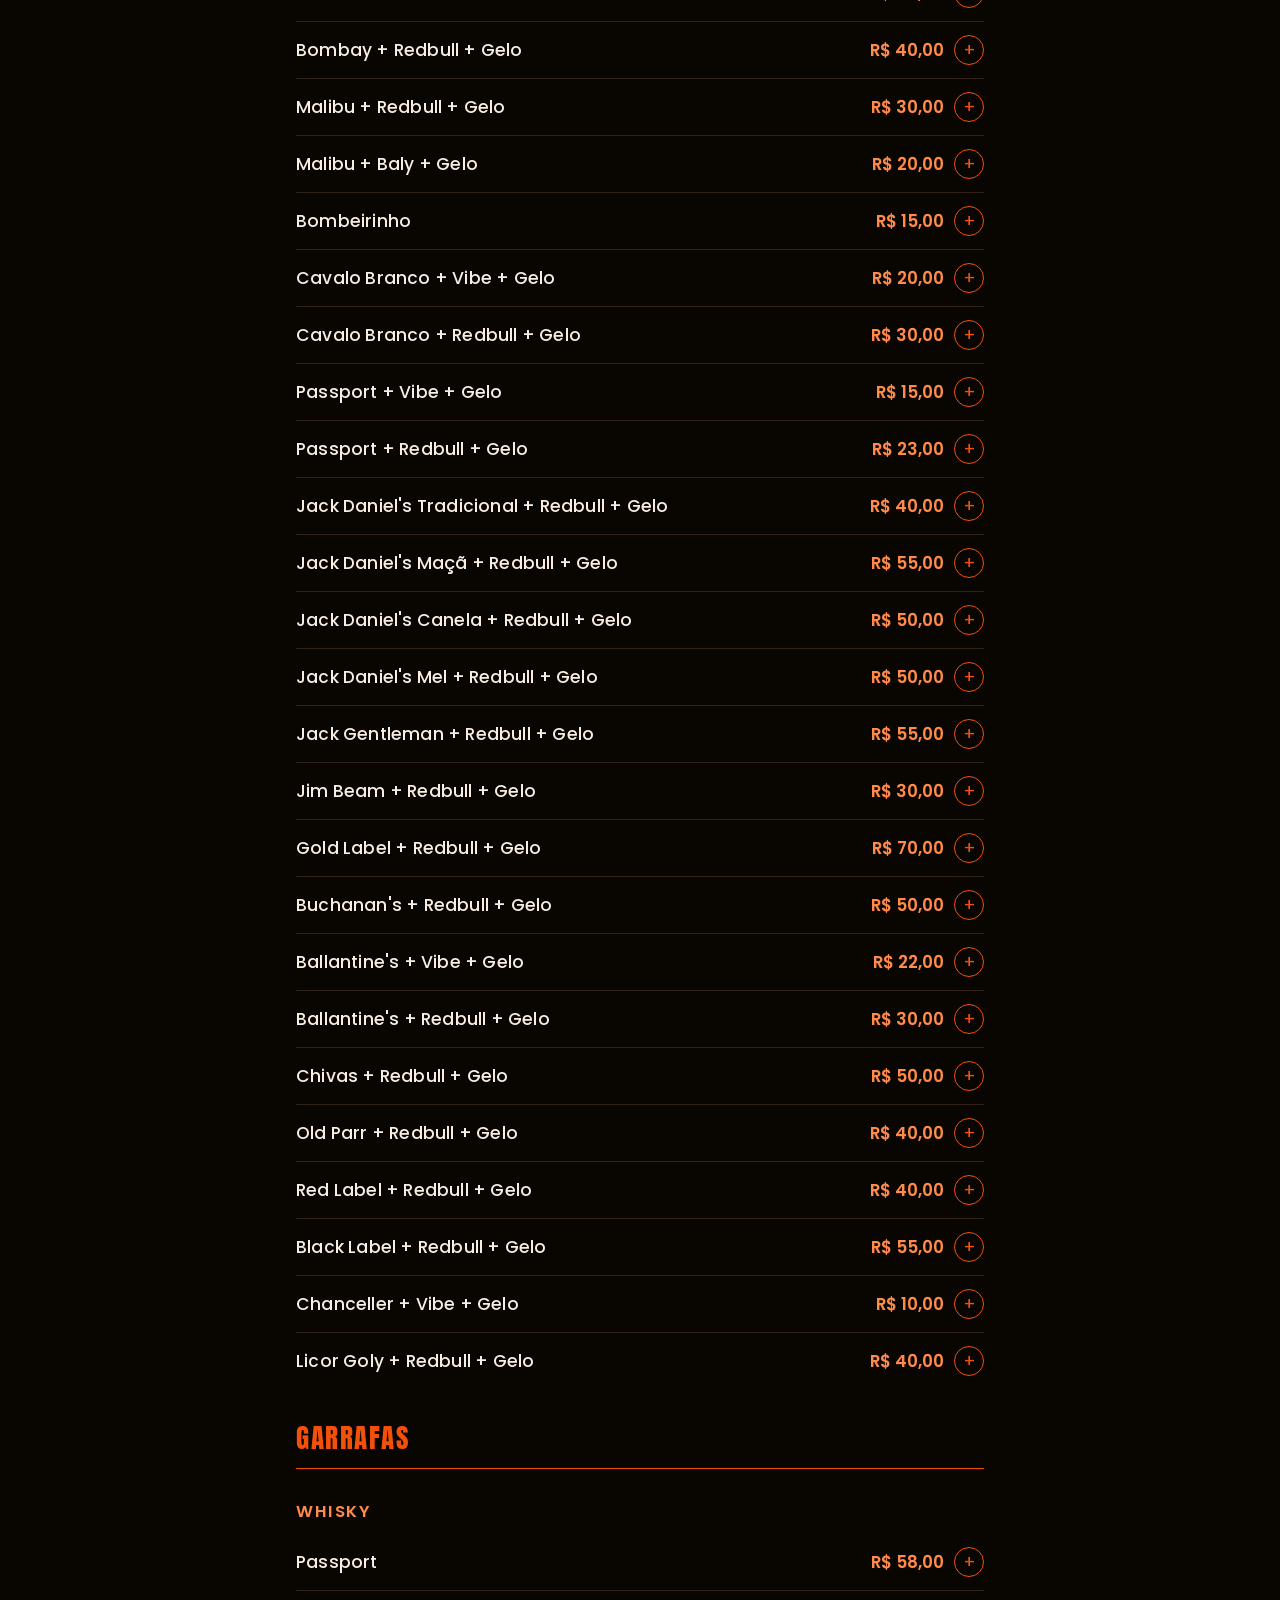
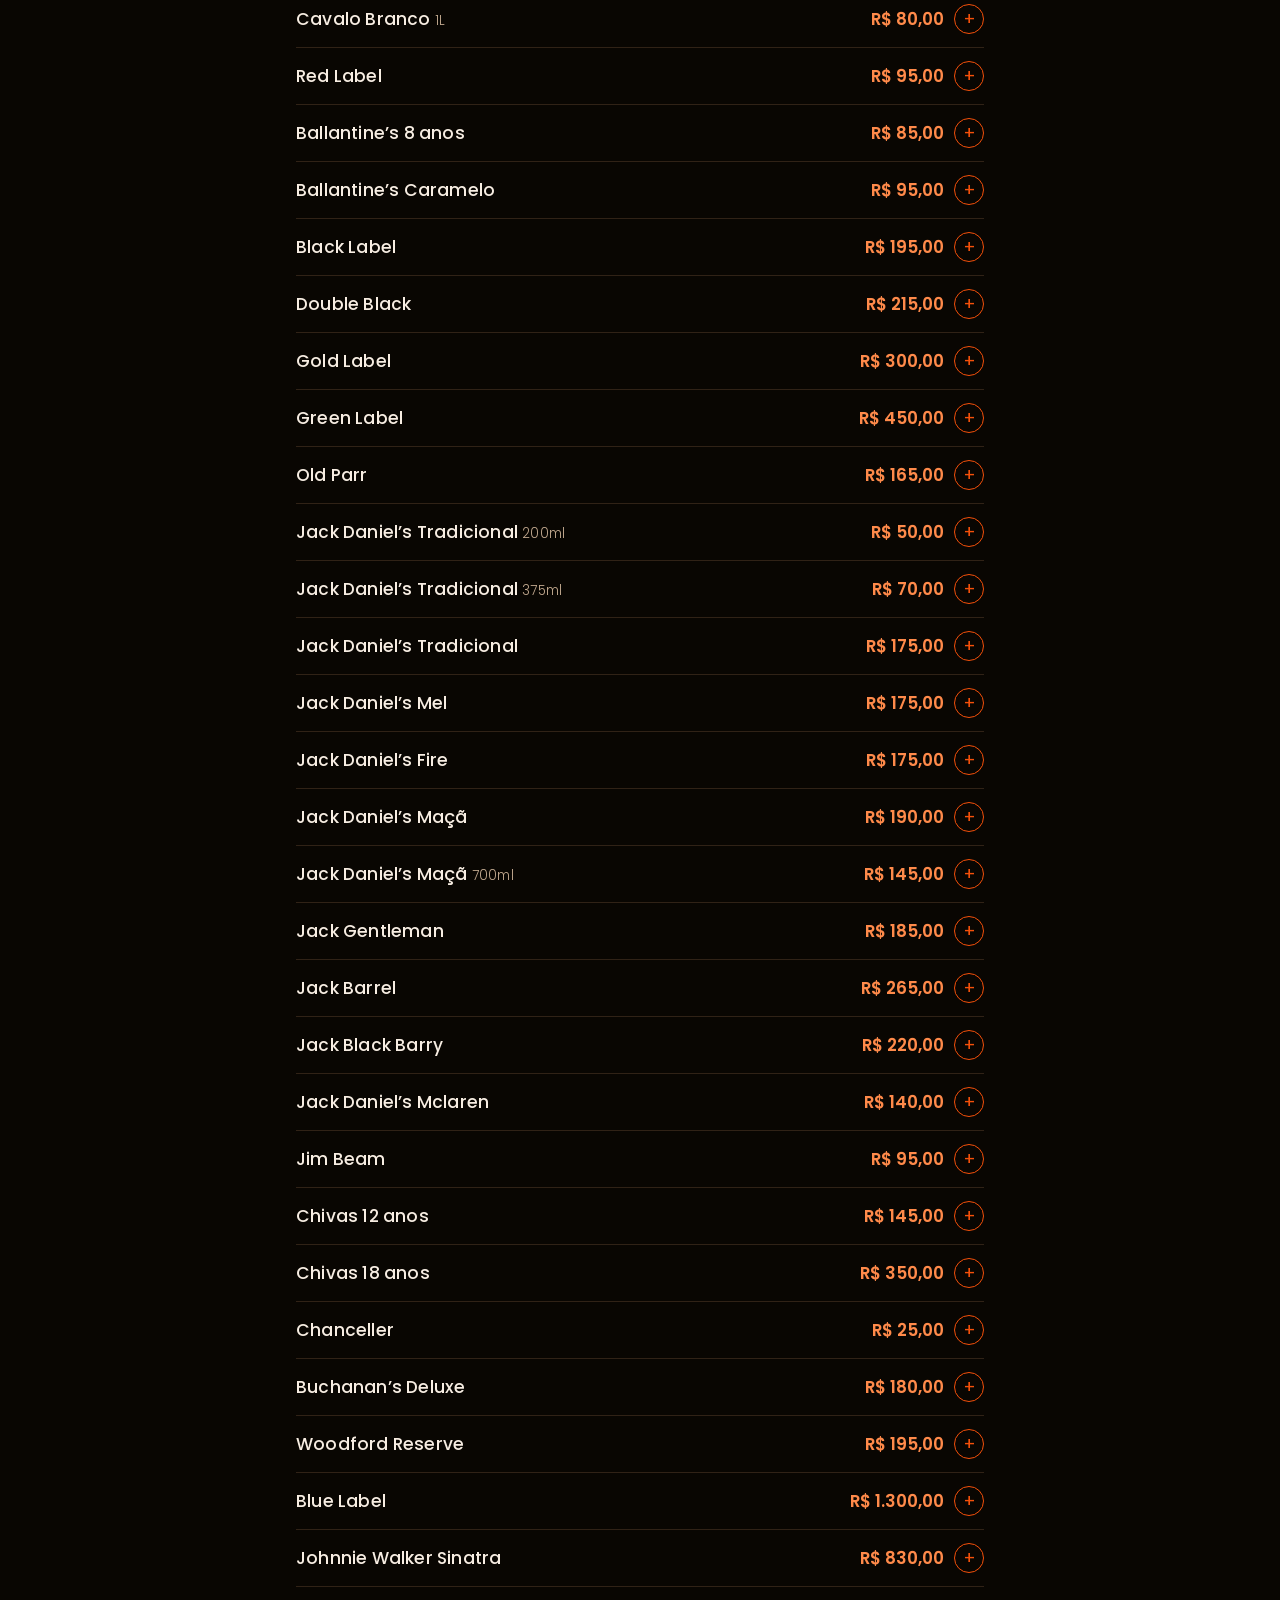
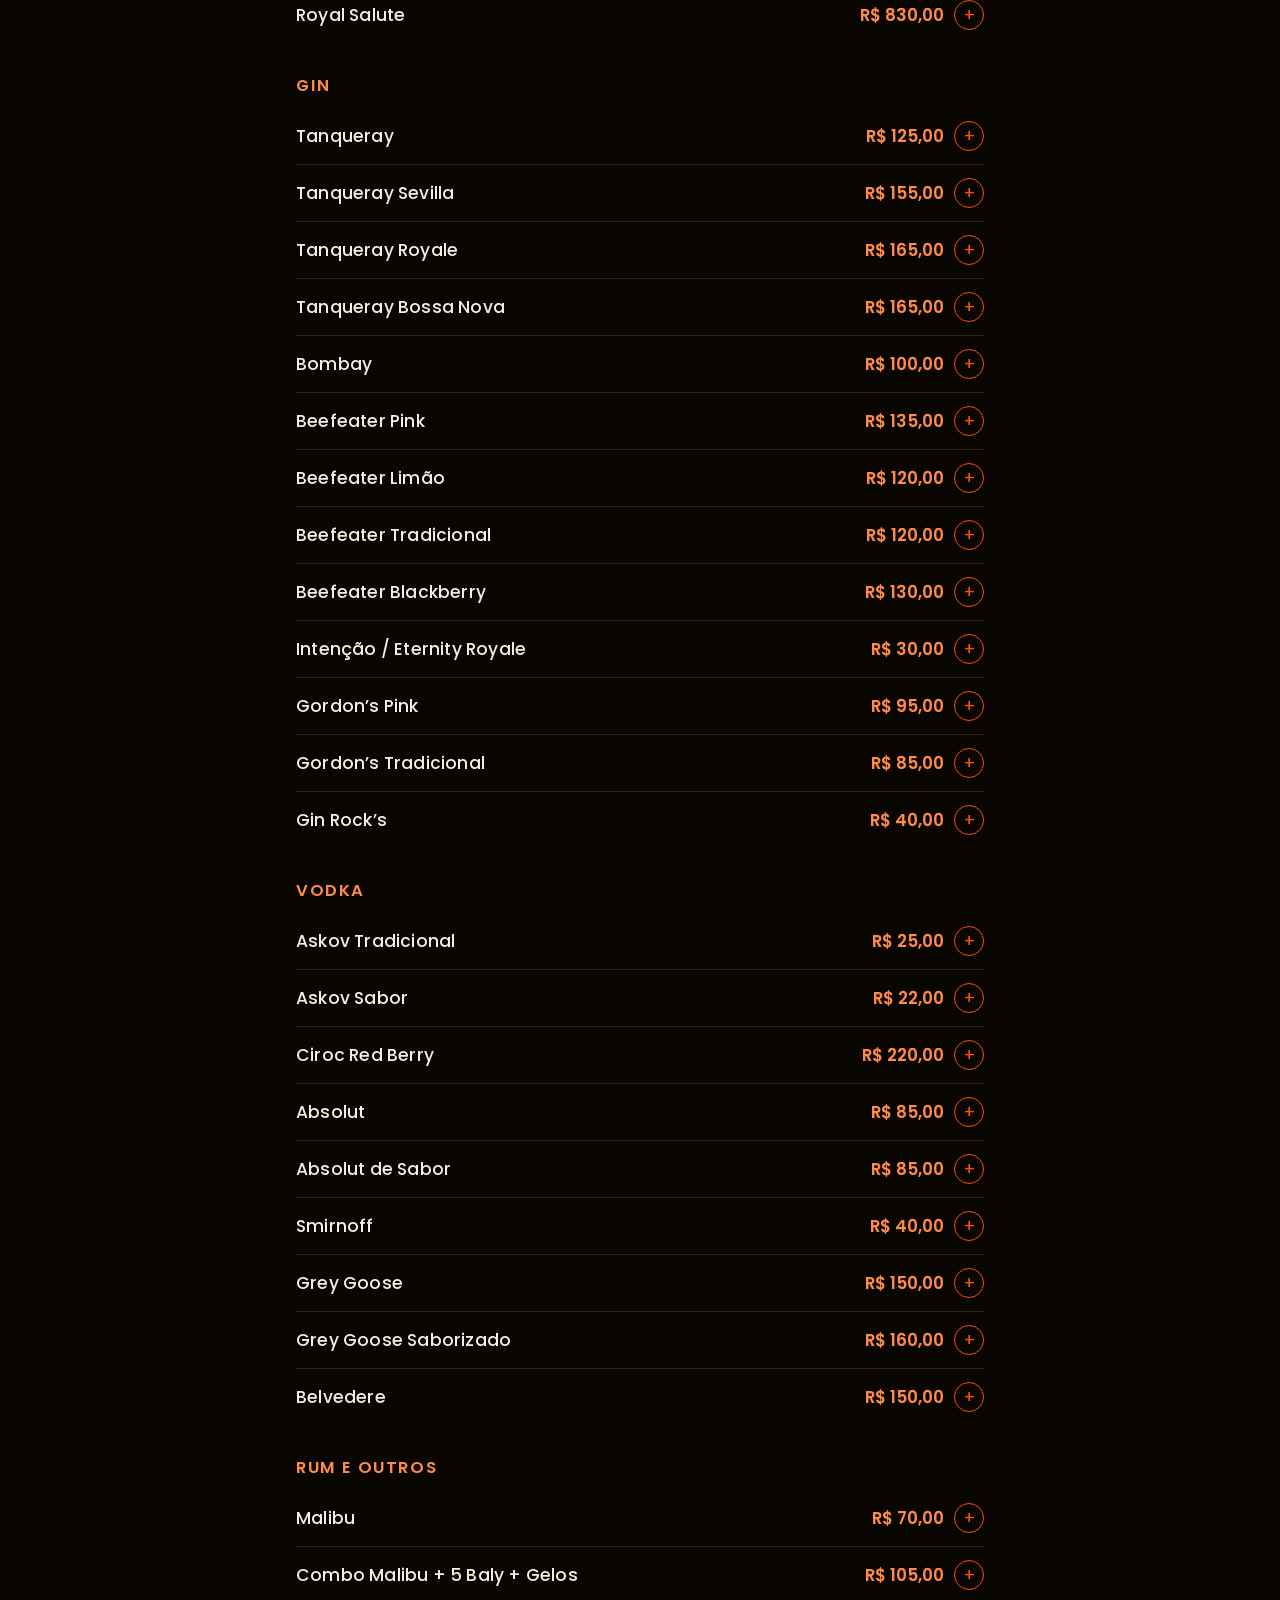
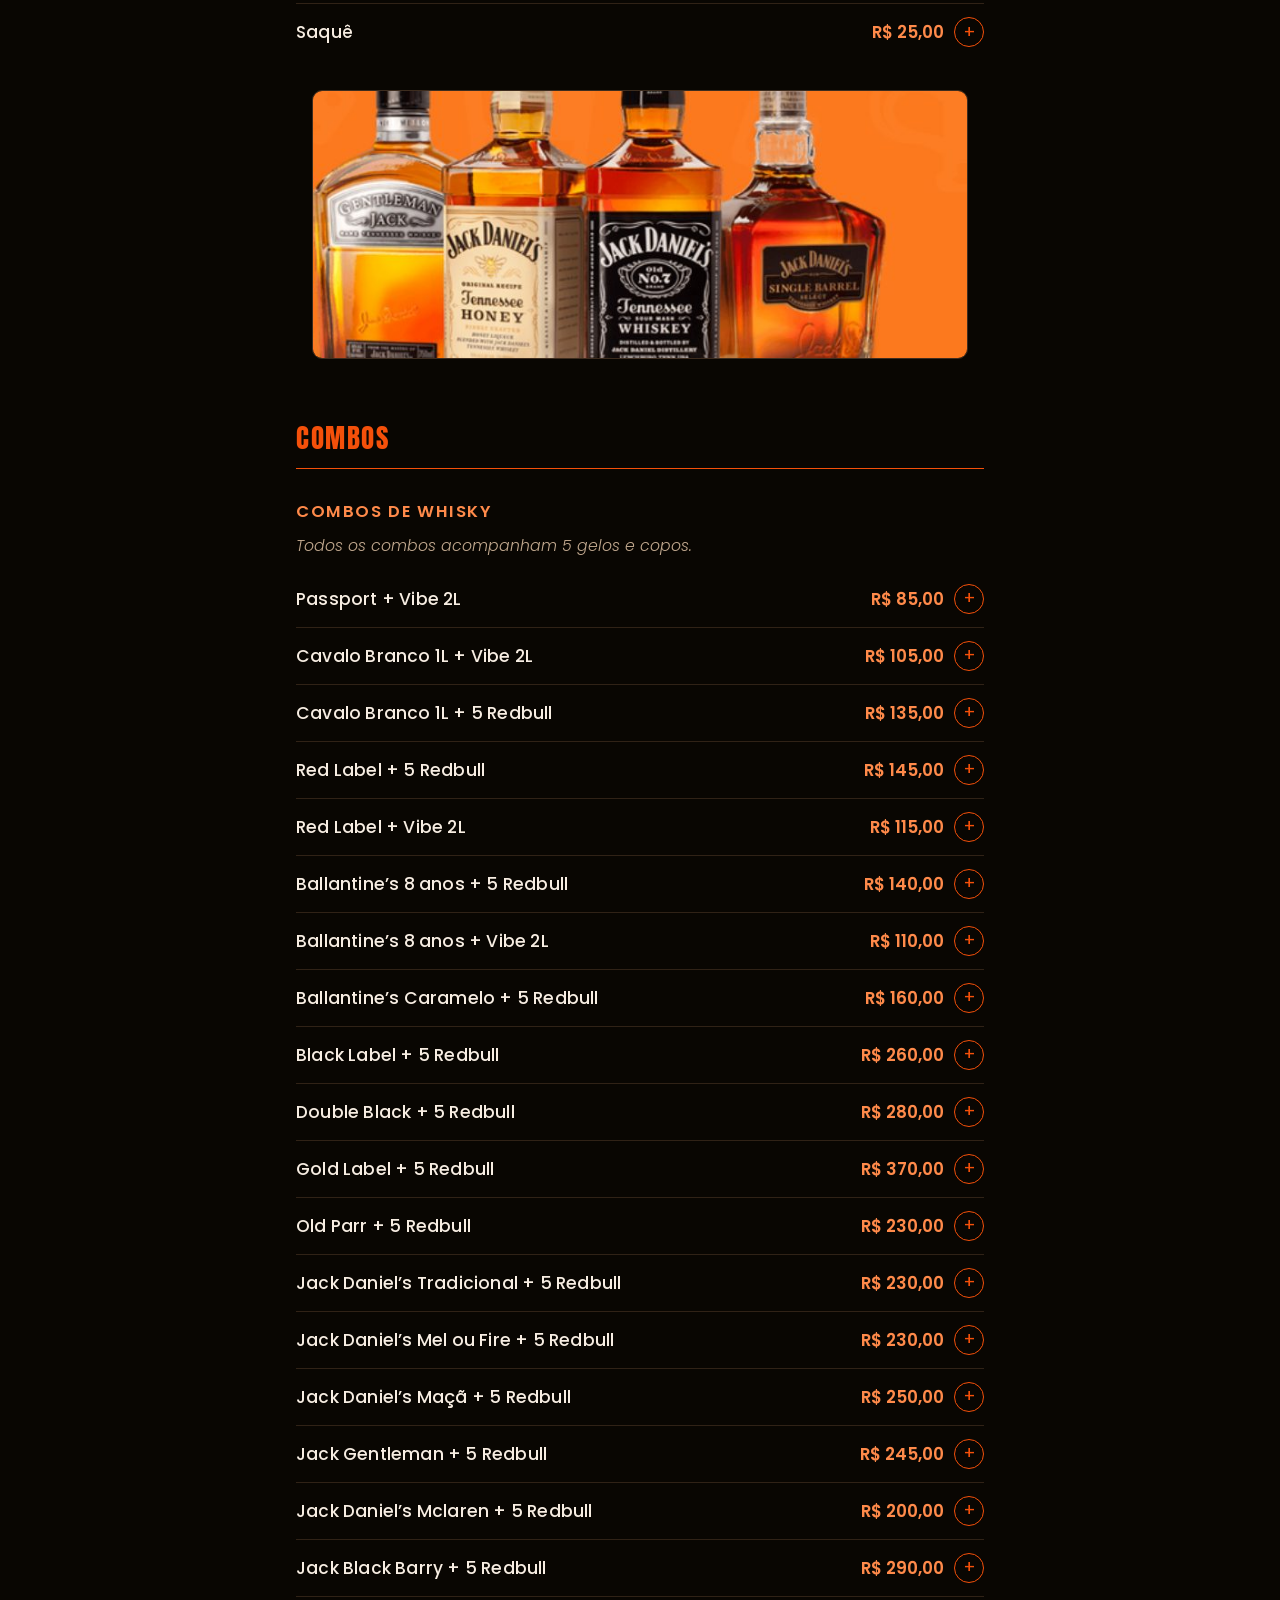
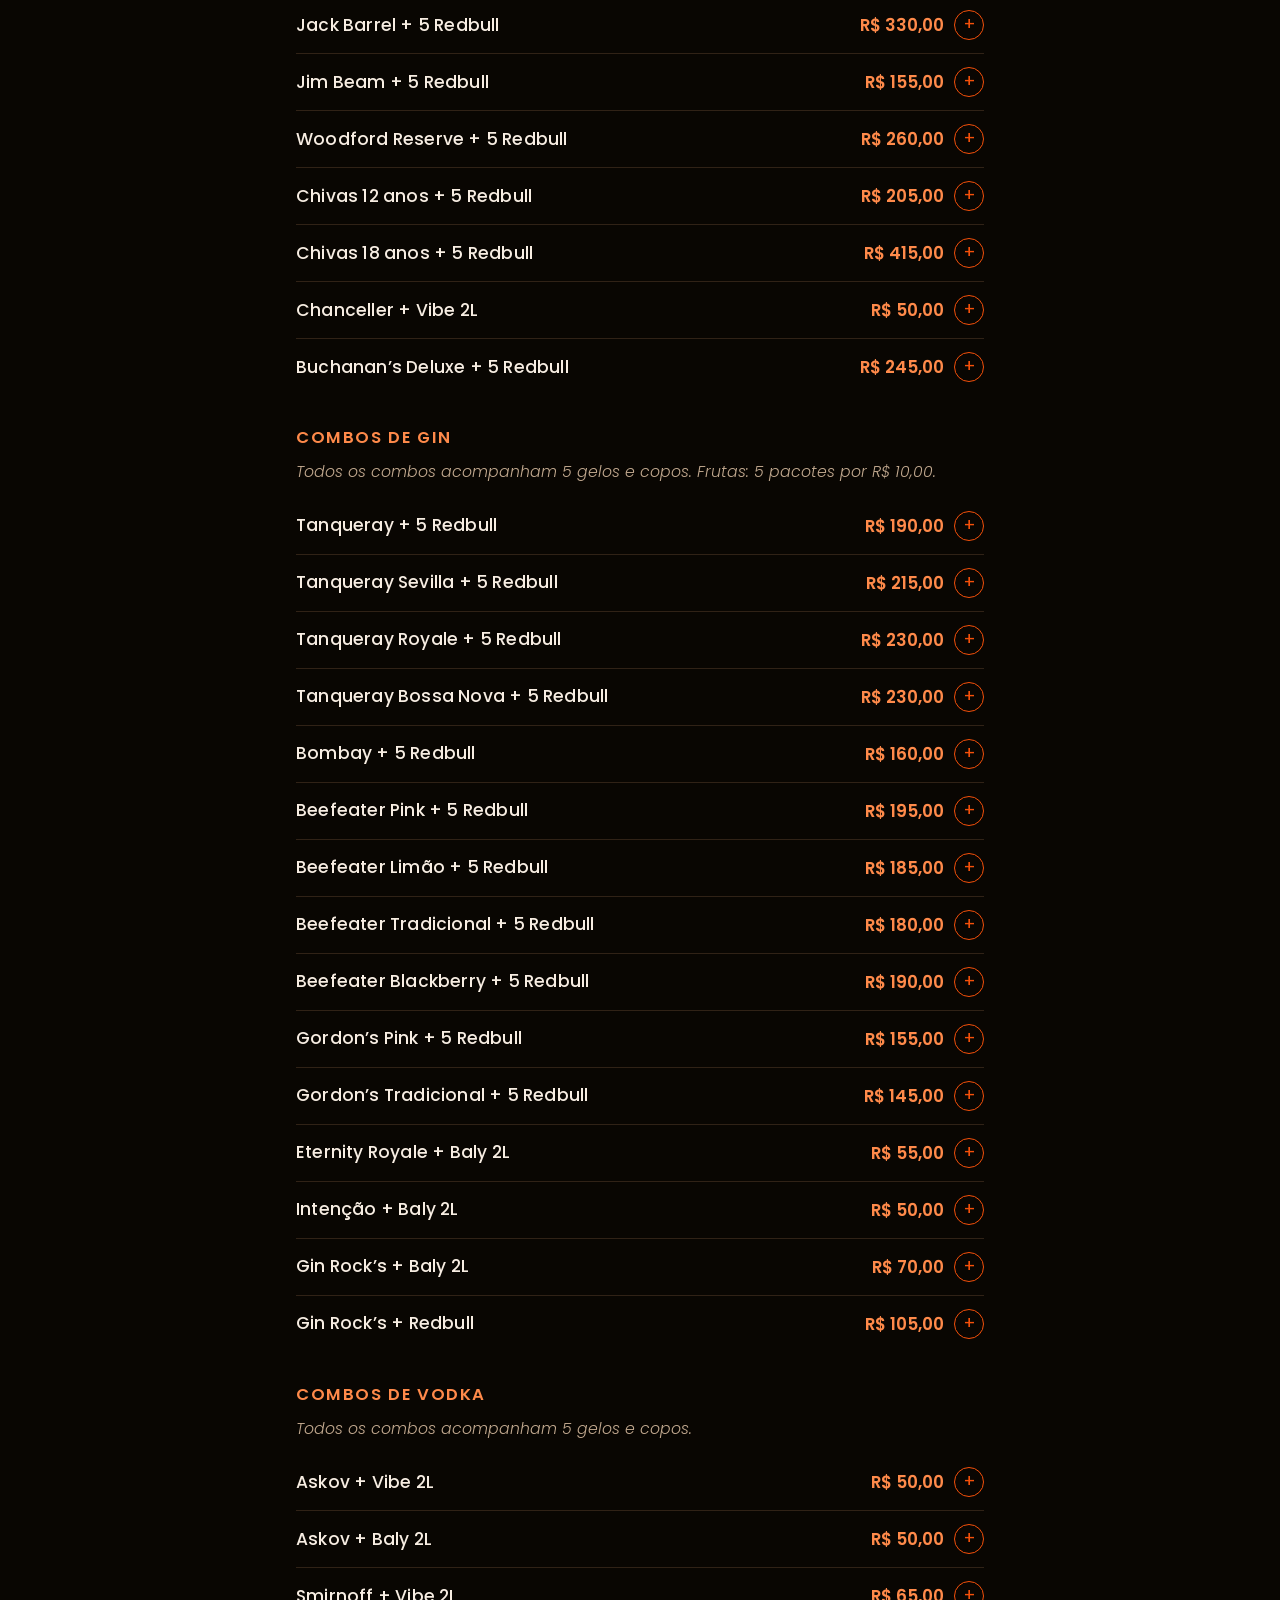
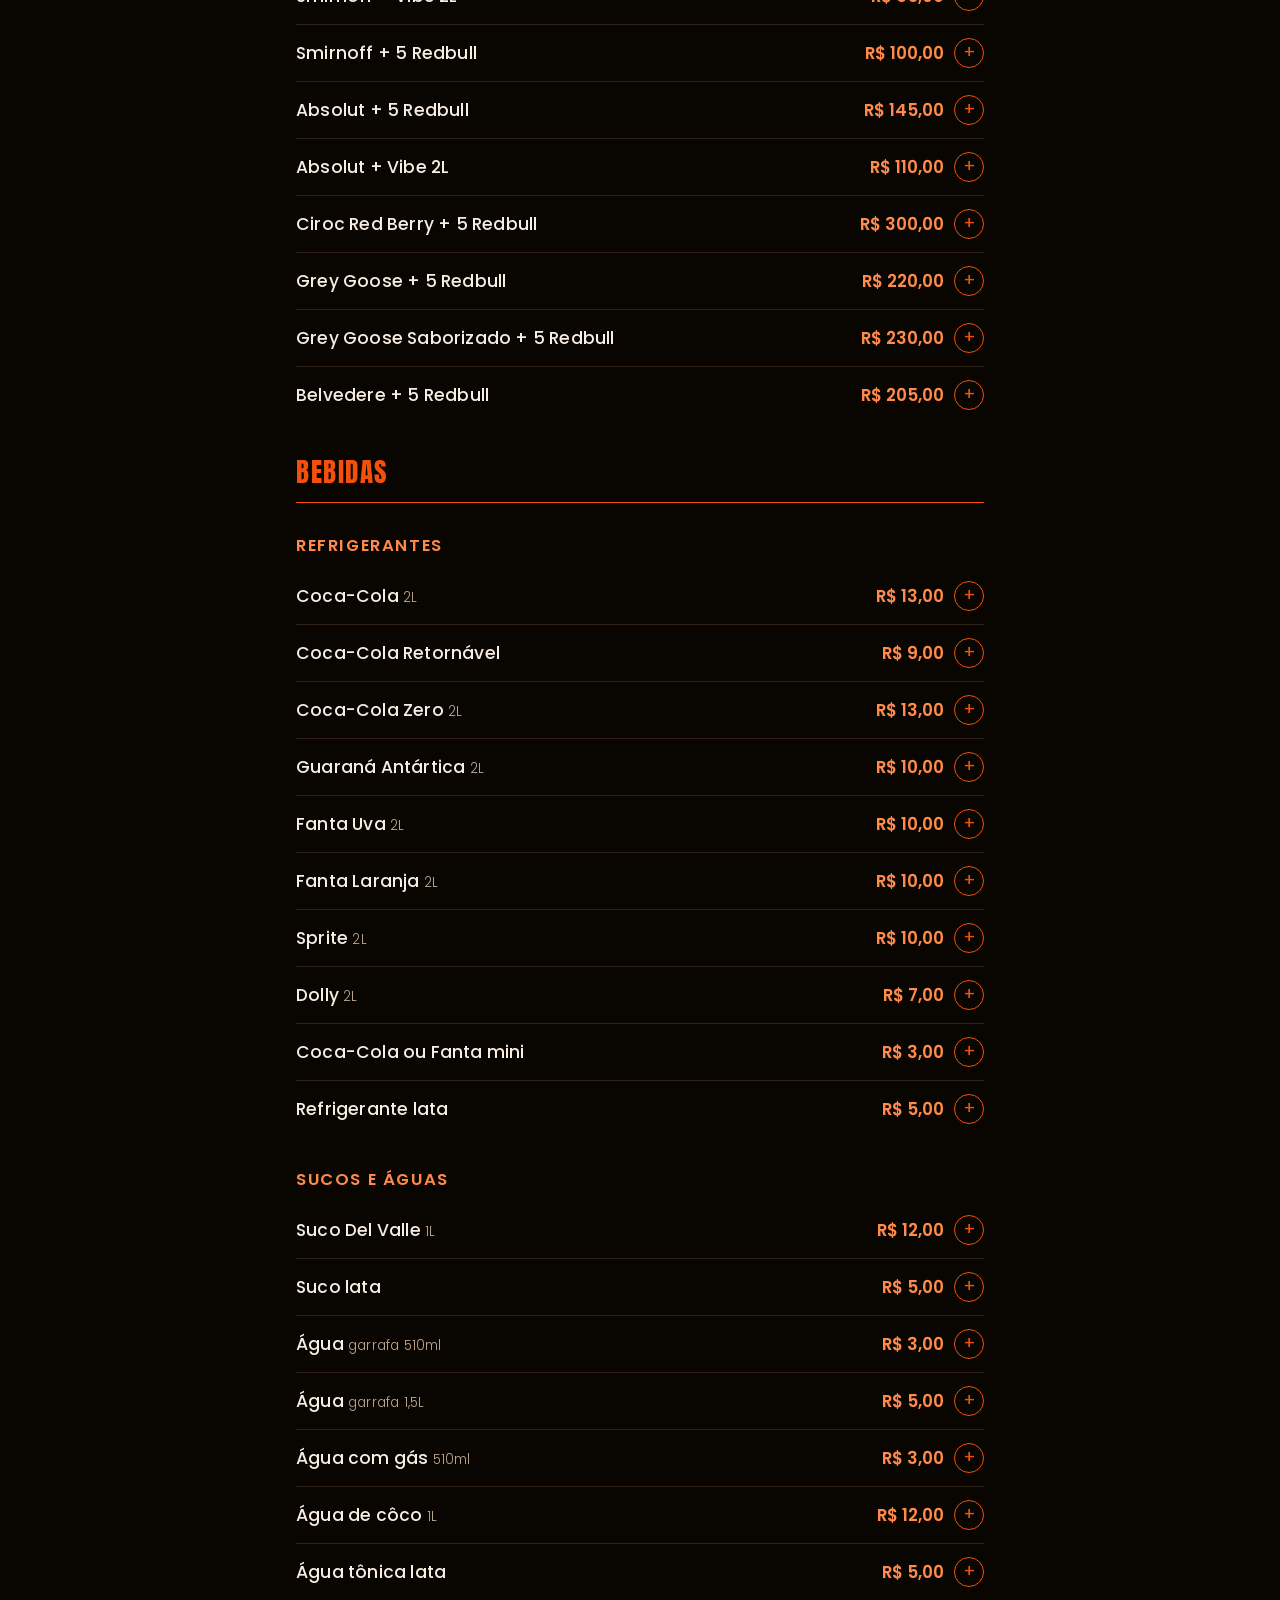
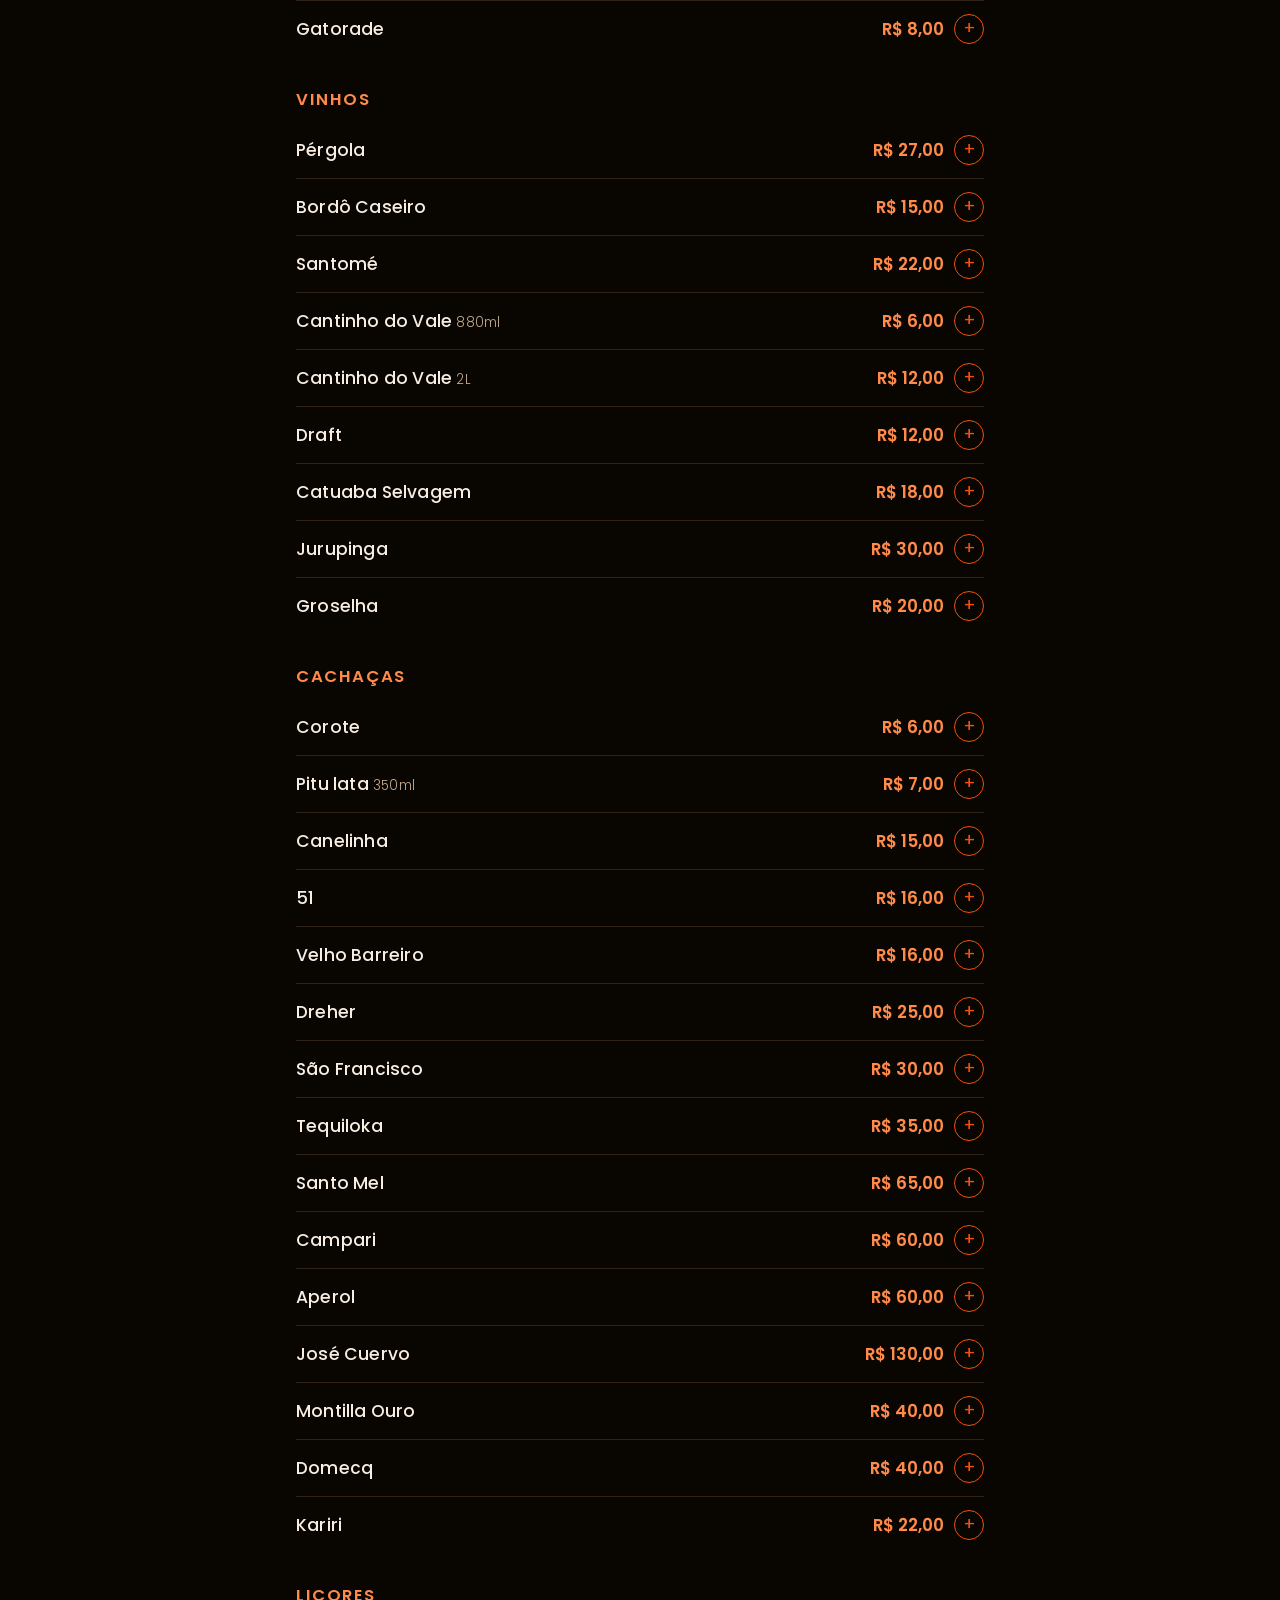
==== commit b227c35d: "Recorta a logo nova sem o fundo texturizado A arte do cliente vinha com fundo cheio de textura ("GIN" ====
--- a/cardapio.html
+++ b/cardapio.html
@@ -38,7 +38,7 @@
 </header>
 
 <div id="topo" class="hero">
-  <img src="assets/img/lockup.jpg" alt="Adega MM — Distribuidora de Bebidas" class="hero-lockup">
+  <img src="assets/img/lockup.png" alt="Adega MM — Distribuidora de Bebidas" class="hero-lockup">
   <p class="hero-title">Cardápio</p>
 </div>
 
--- a/assets/css/style.css
+++ b/assets/css/style.css
@@ -129,8 +129,8 @@
 }
 
 .hero-lockup {
-  width: 72%;
-  max-width: 320px;
+  width: 56%;
+  max-width: 220px;
   height: auto;
   margin: 0 auto;
   filter: drop-shadow(0 14px 34px rgba(244, 80, 10, 0.25));
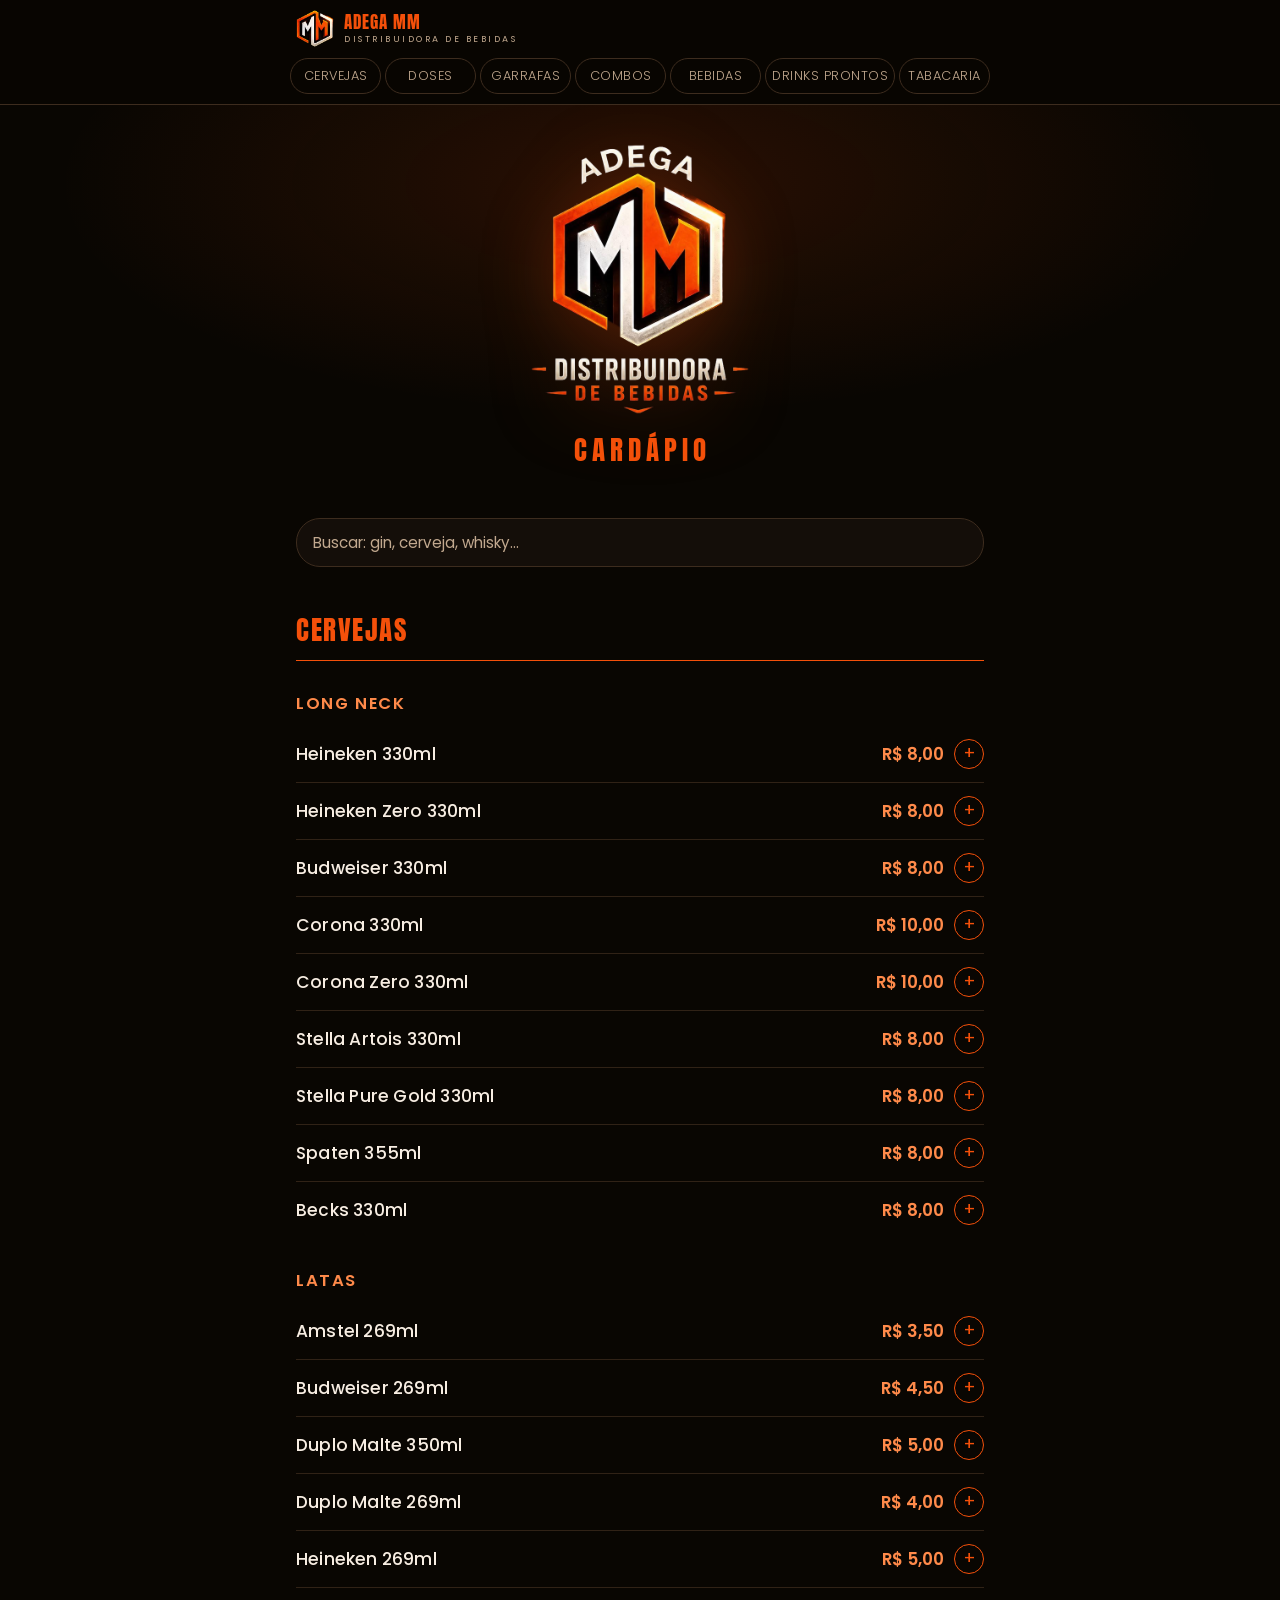
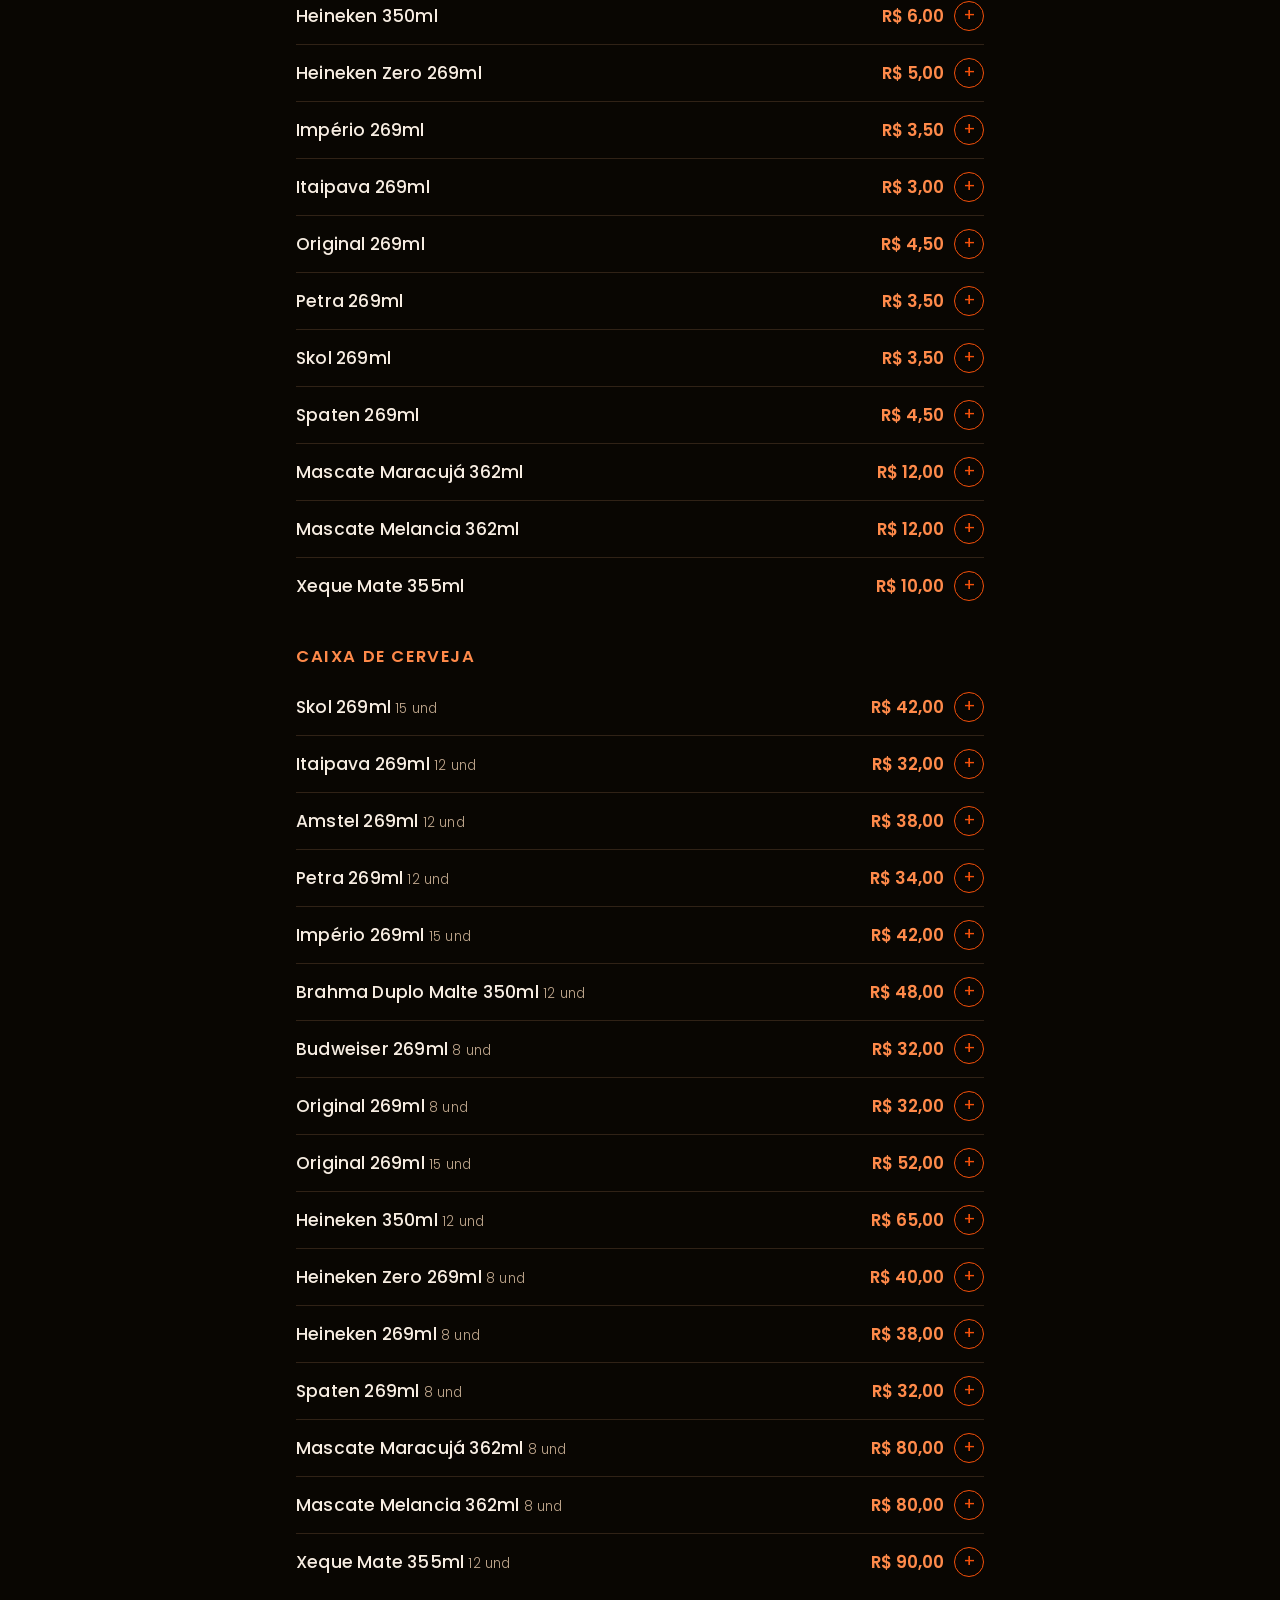
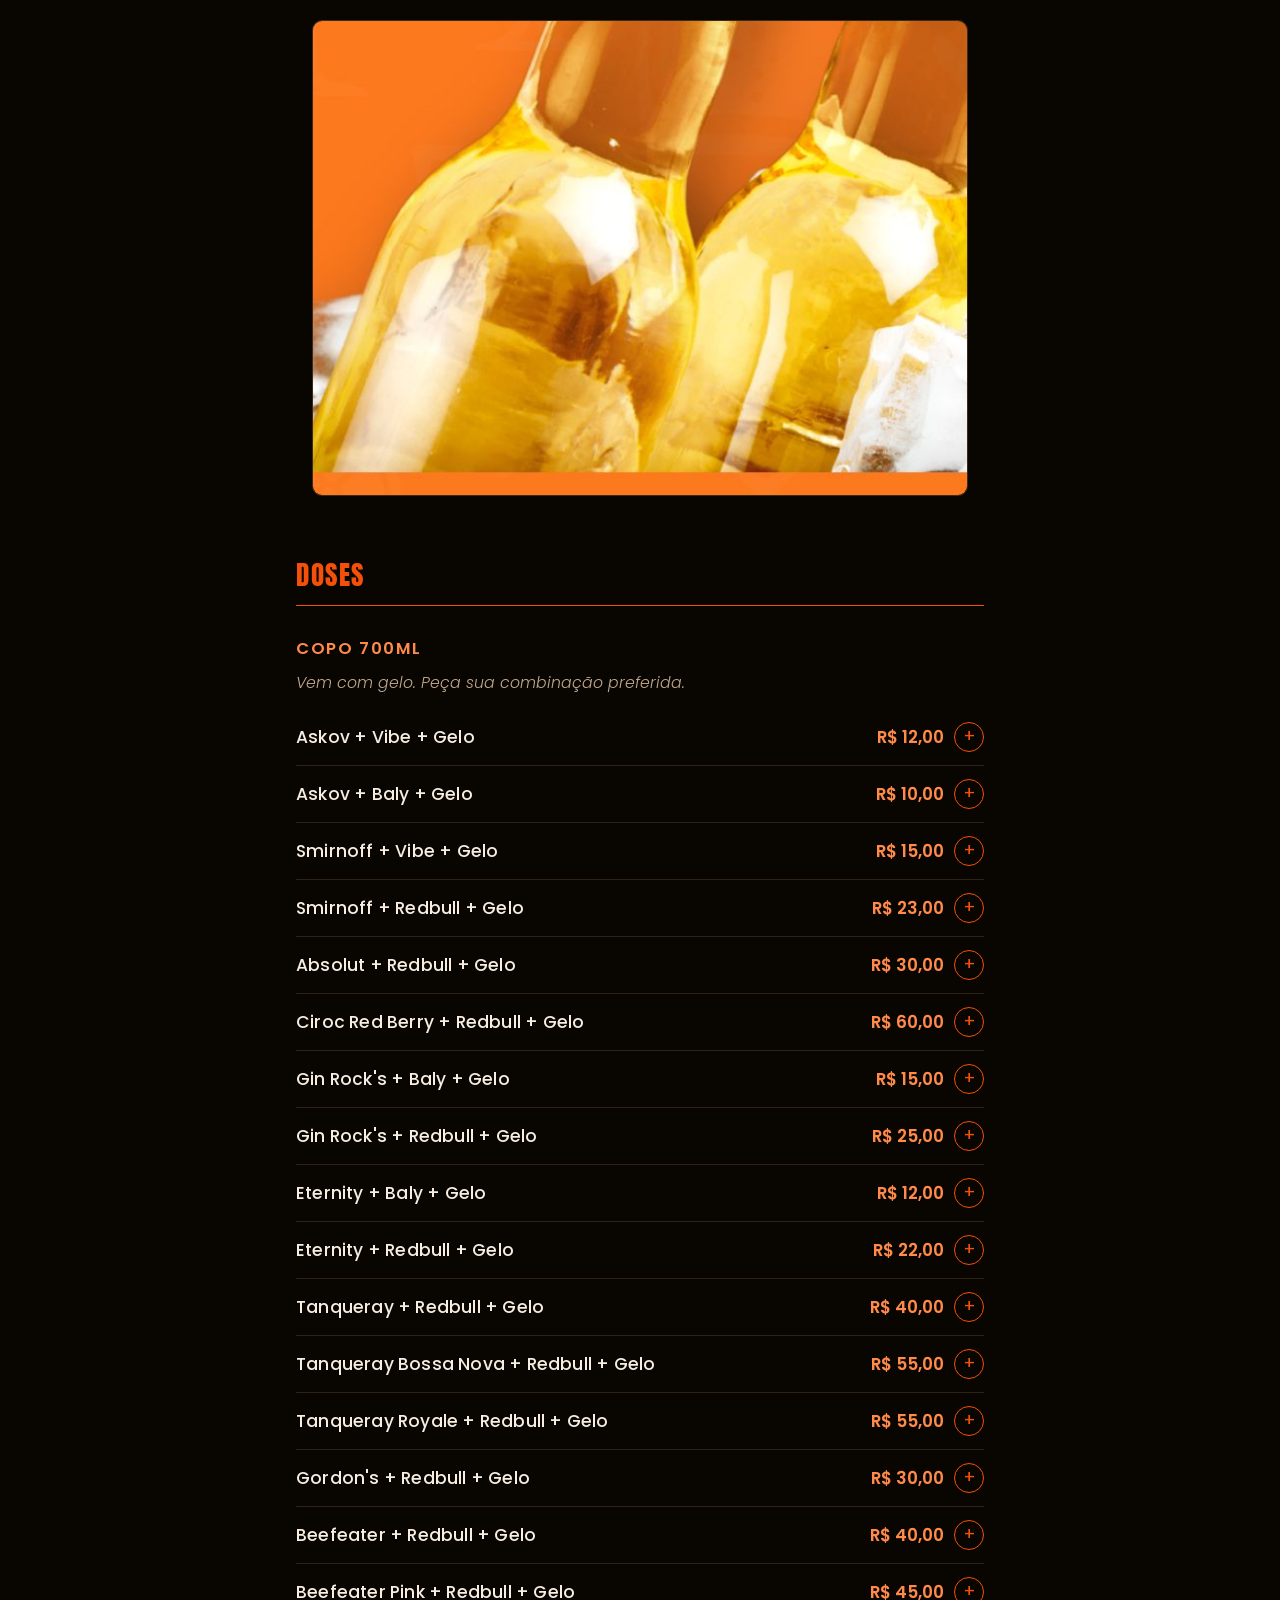
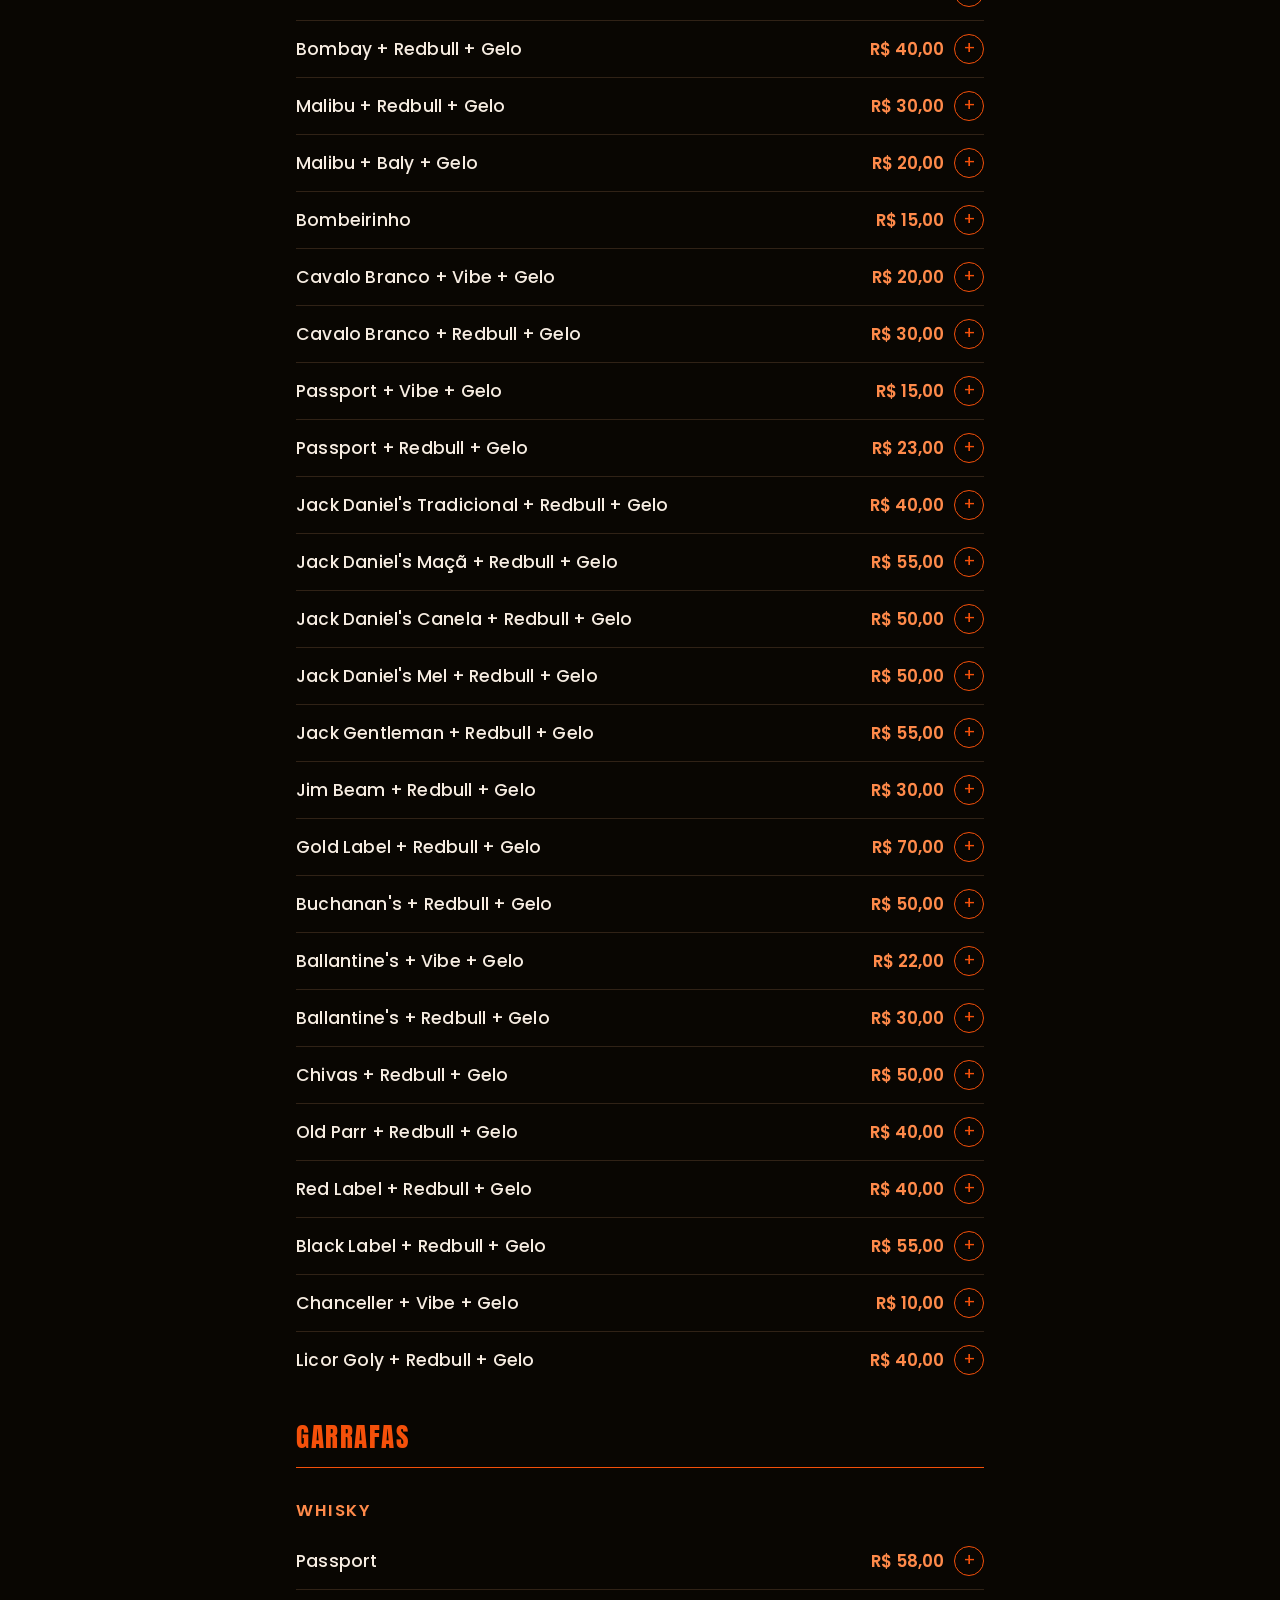
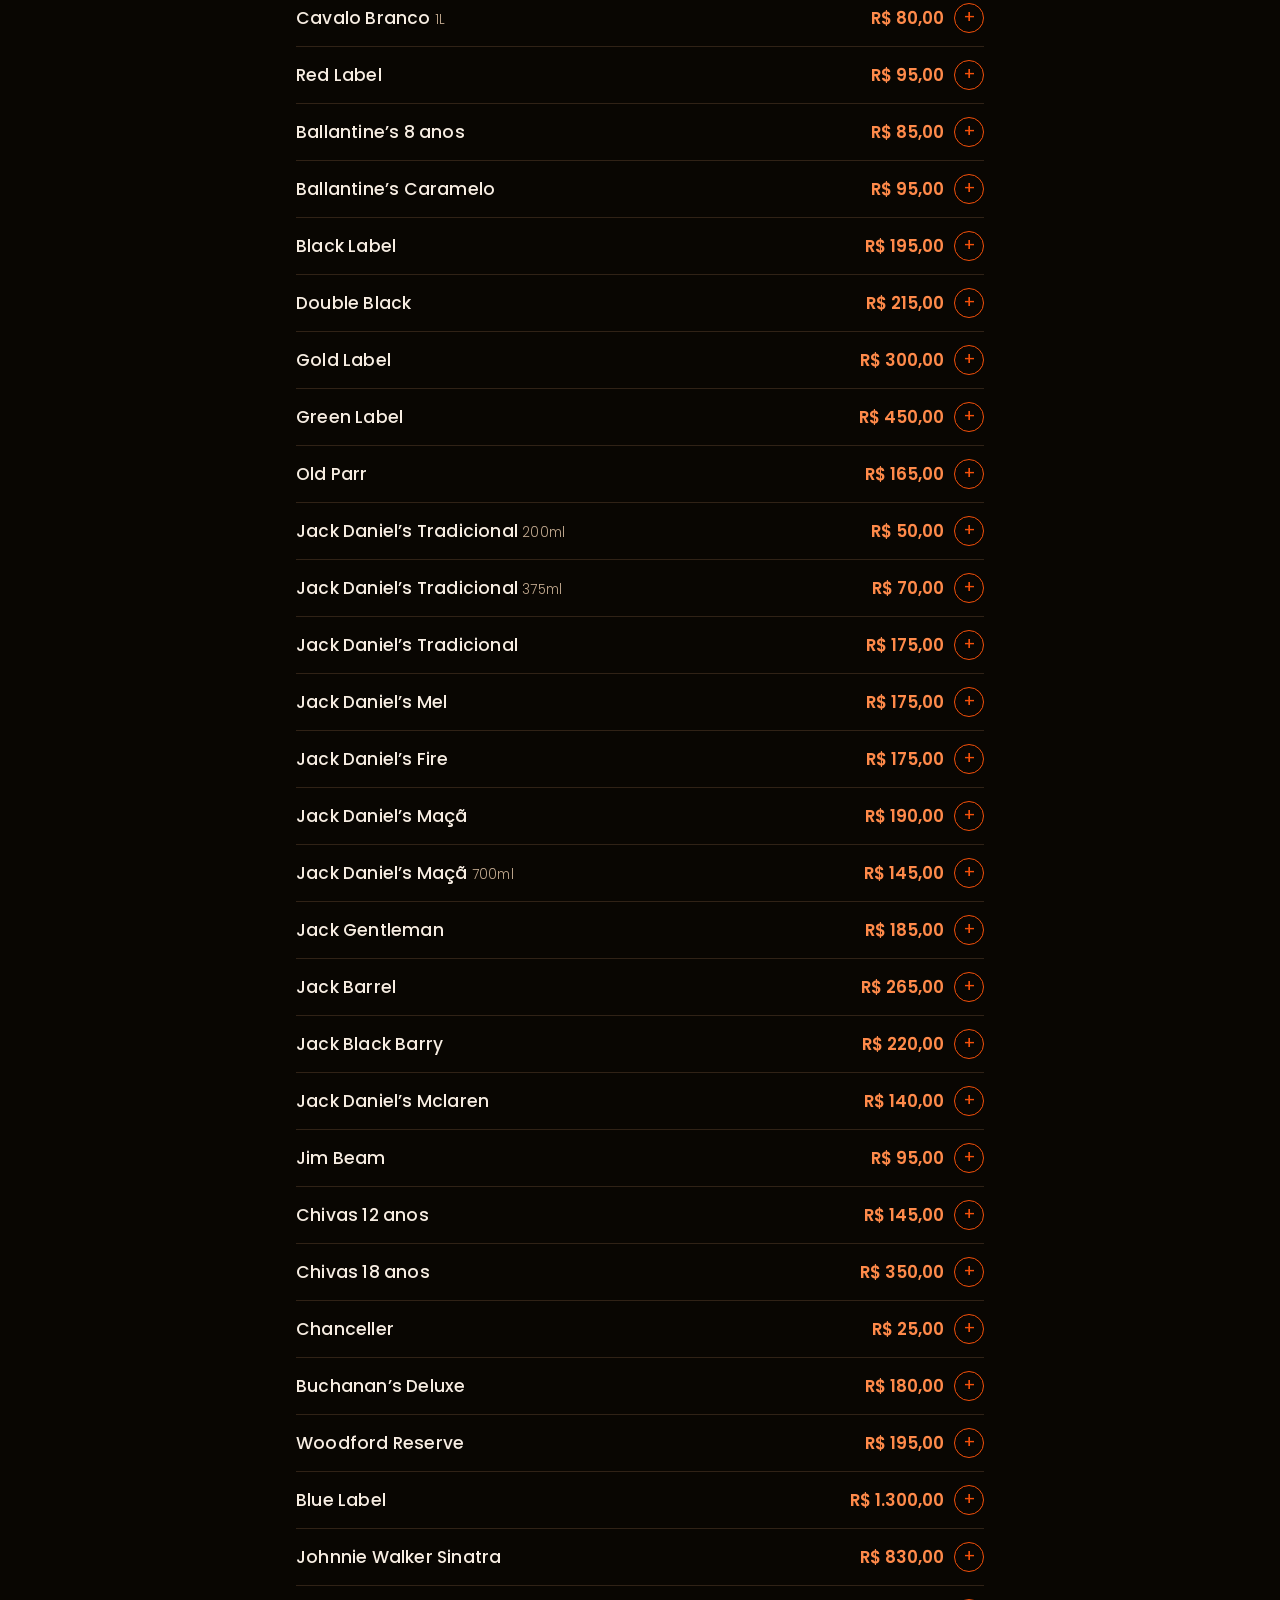
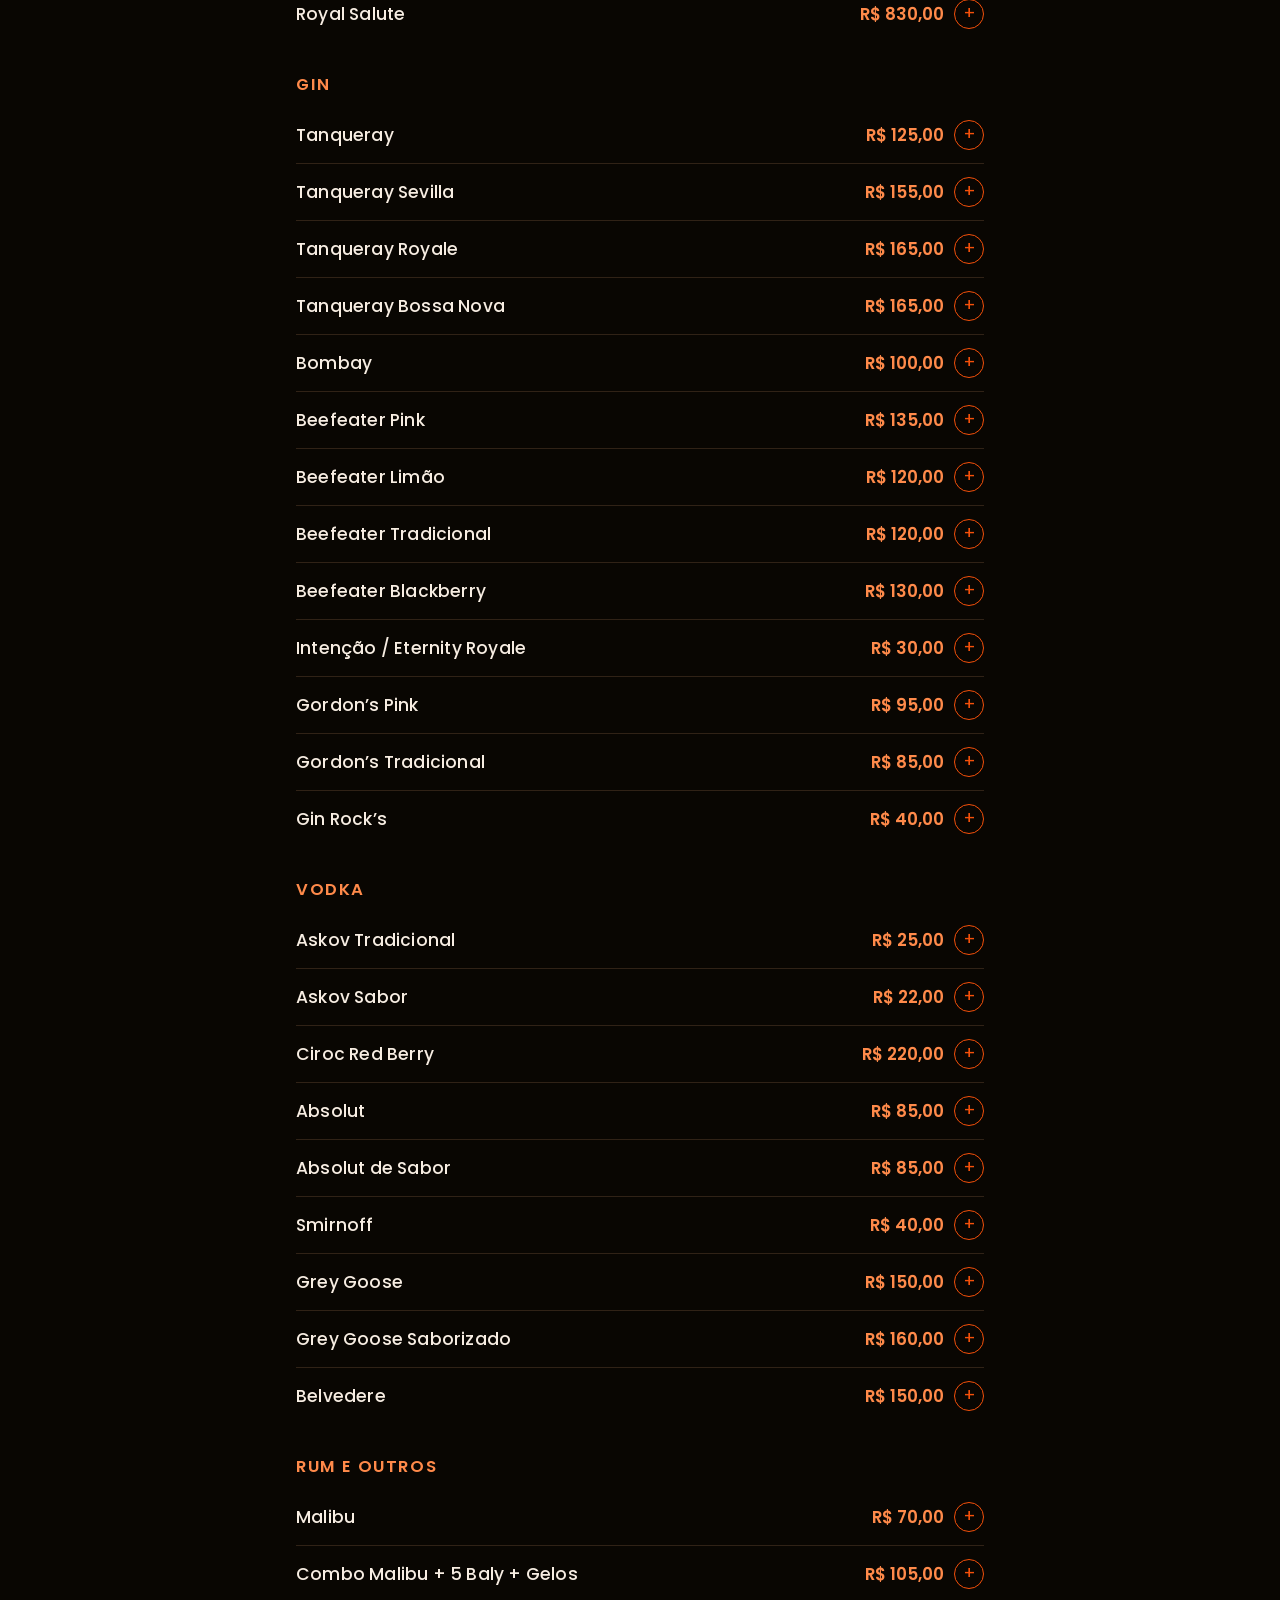
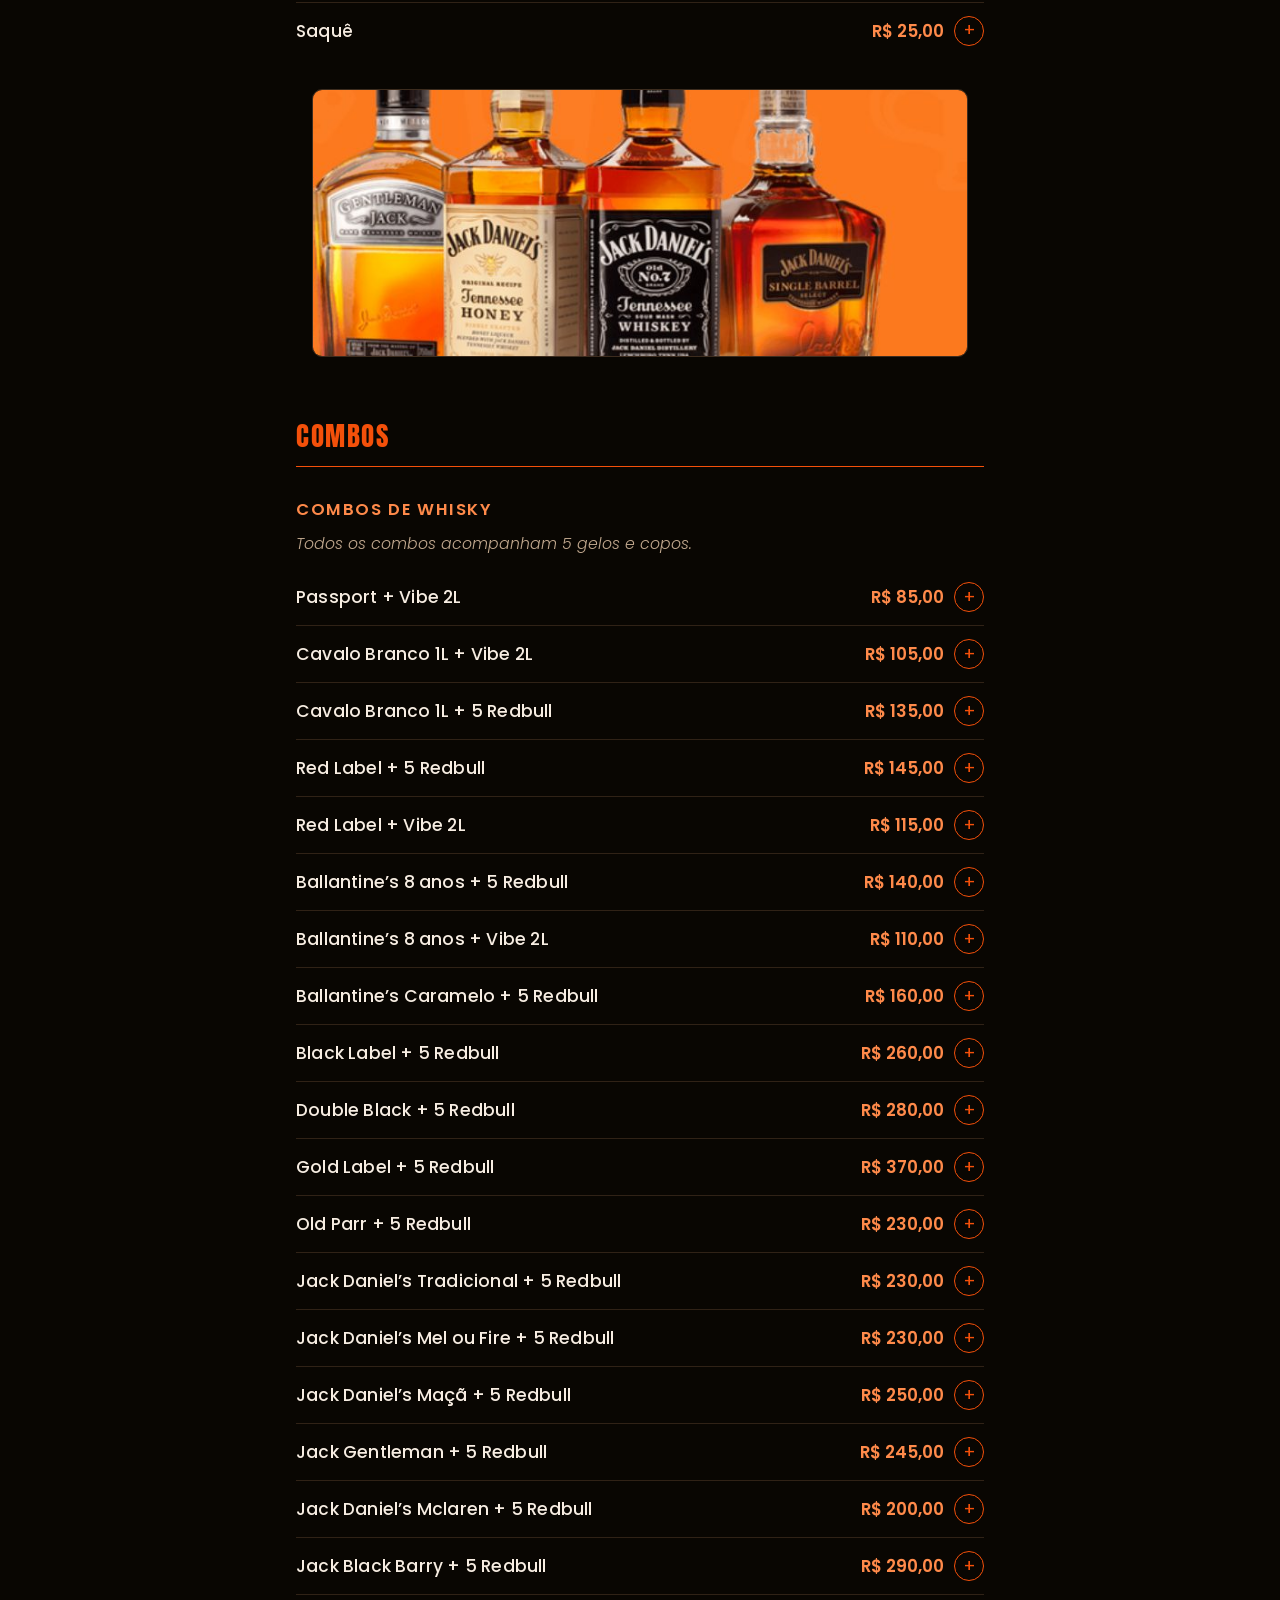
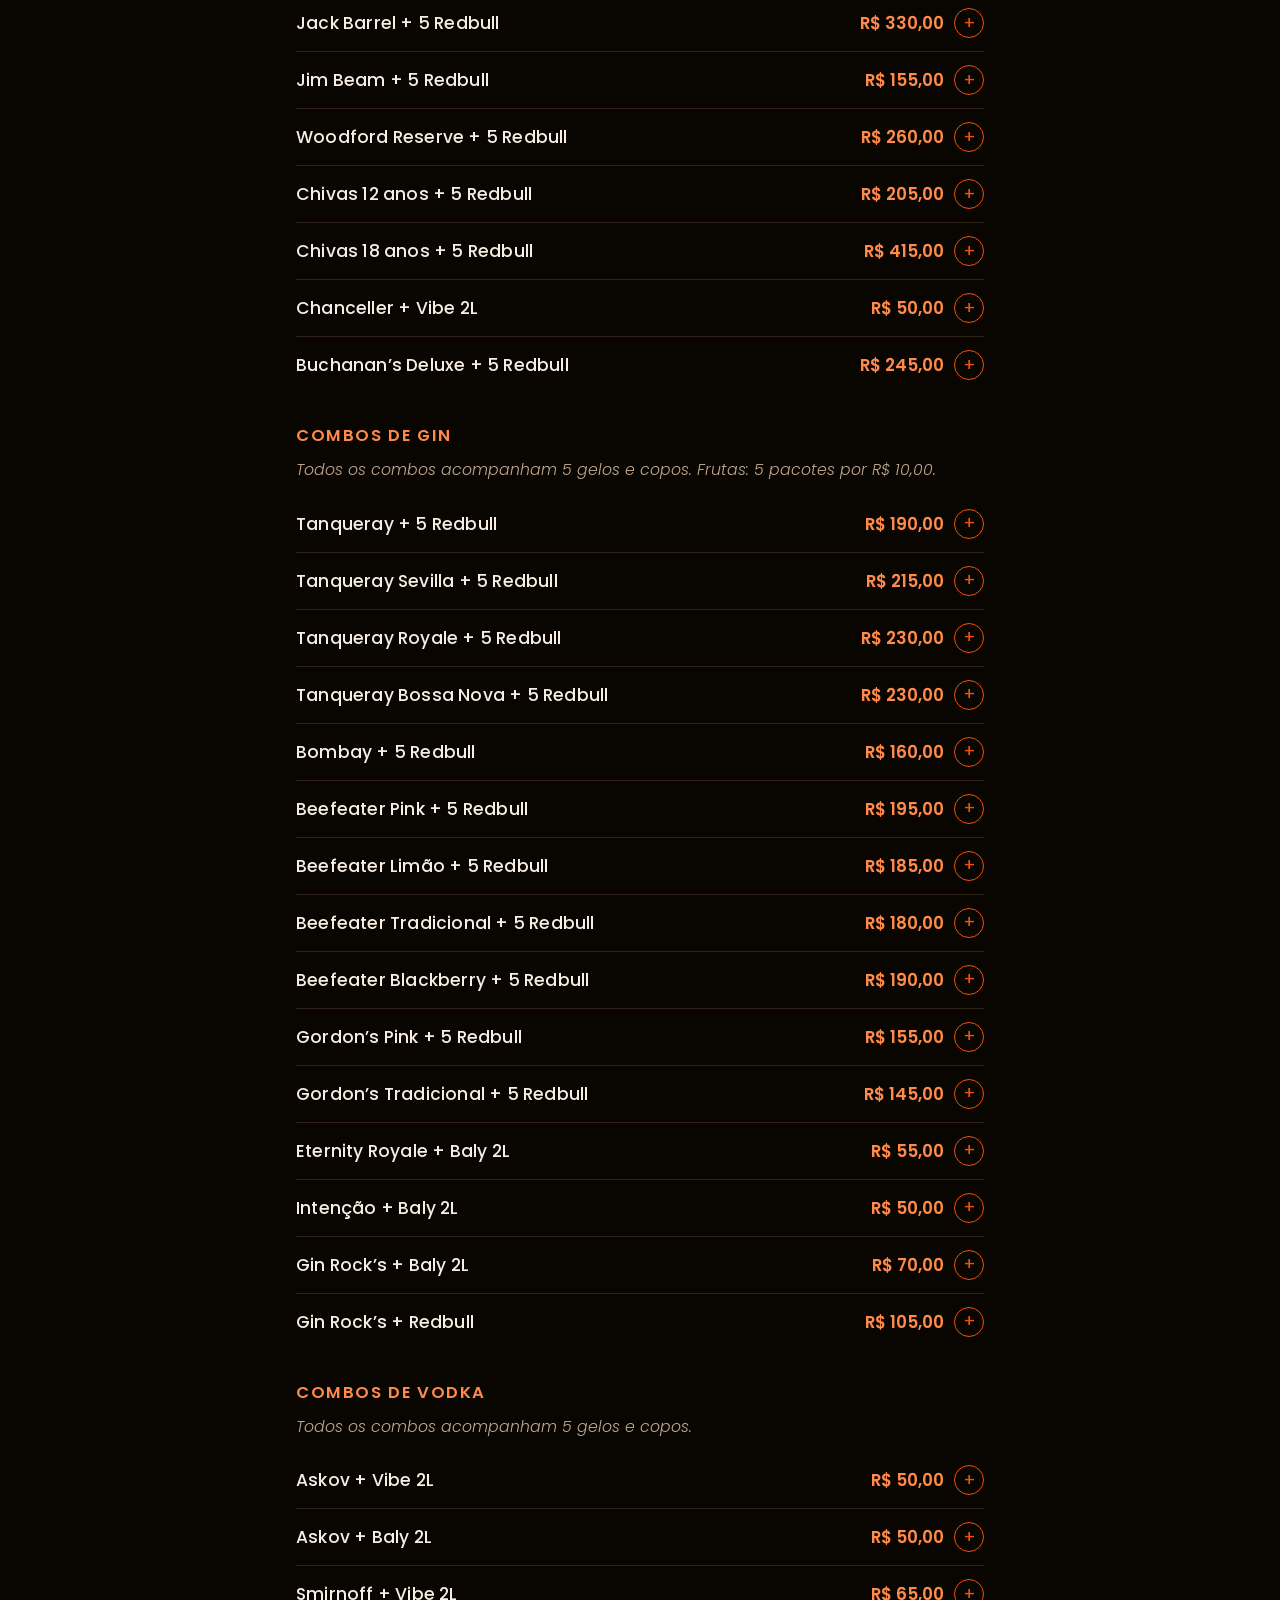
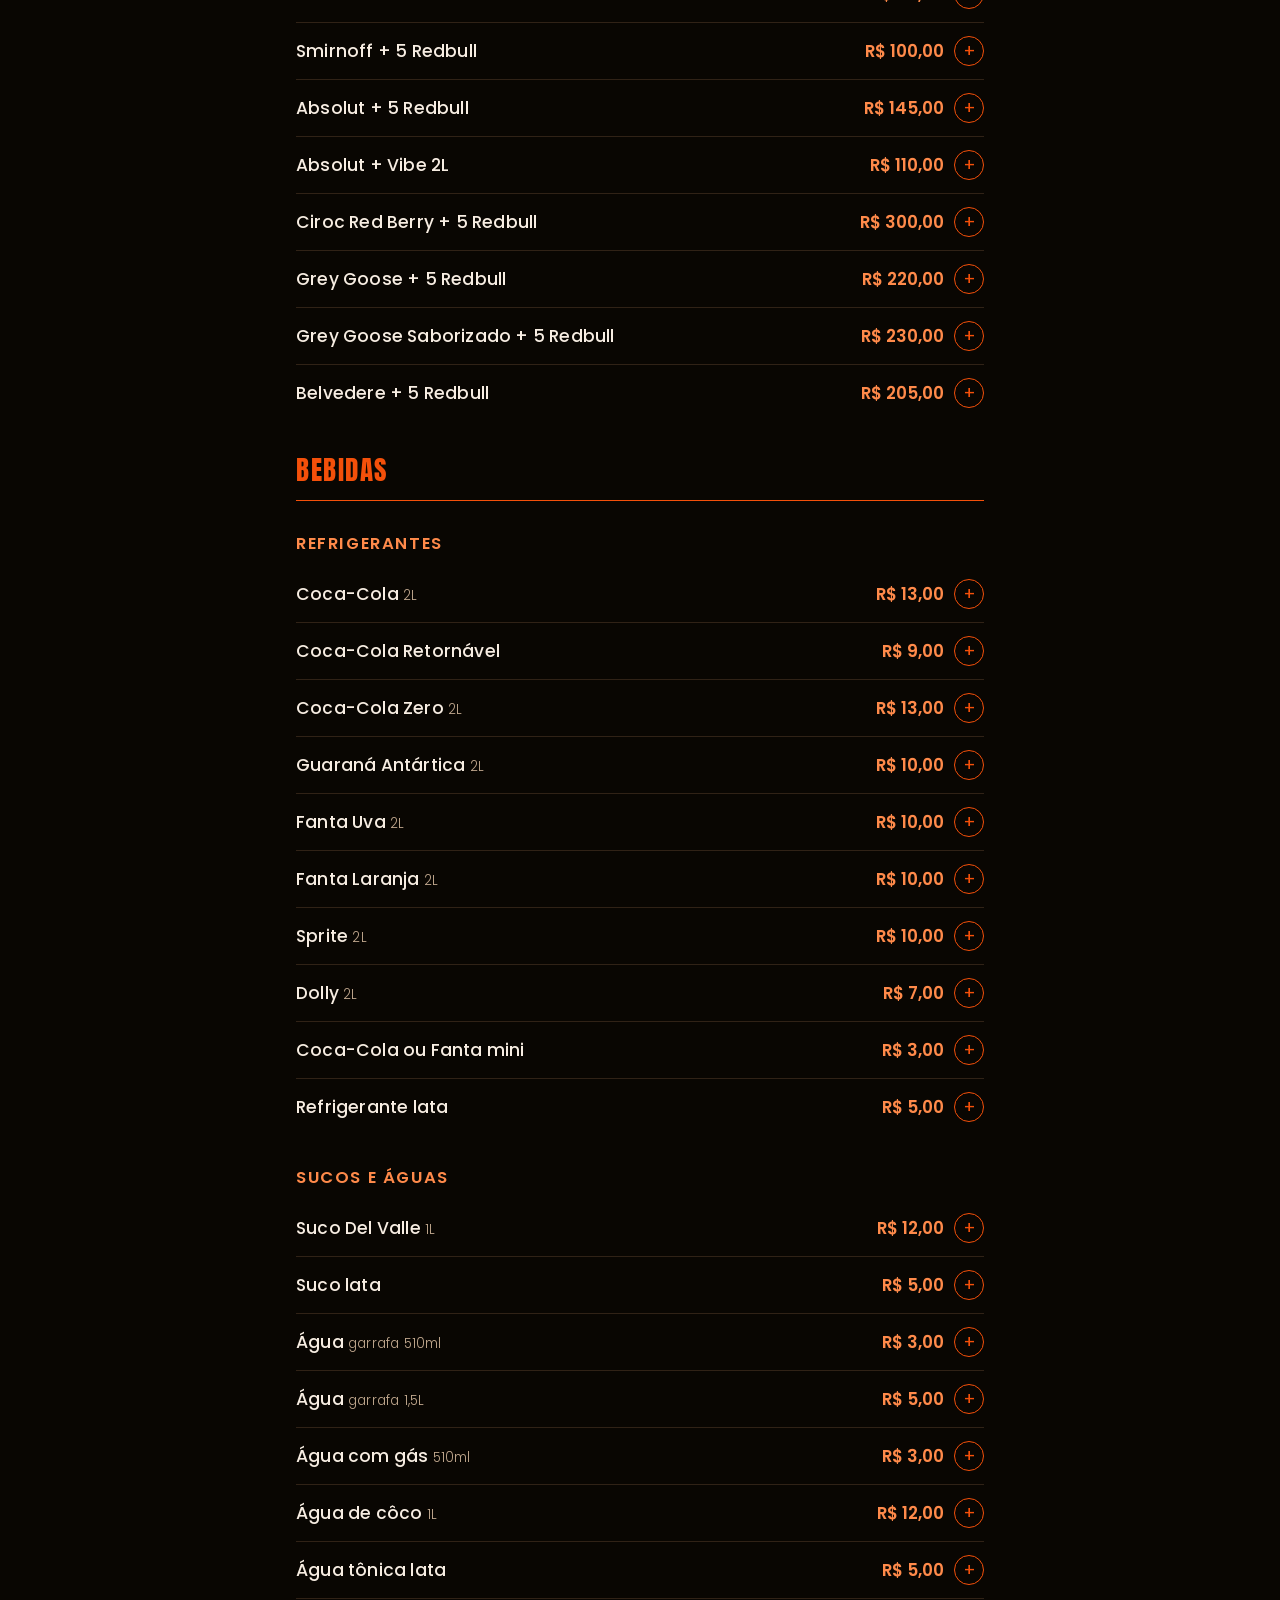
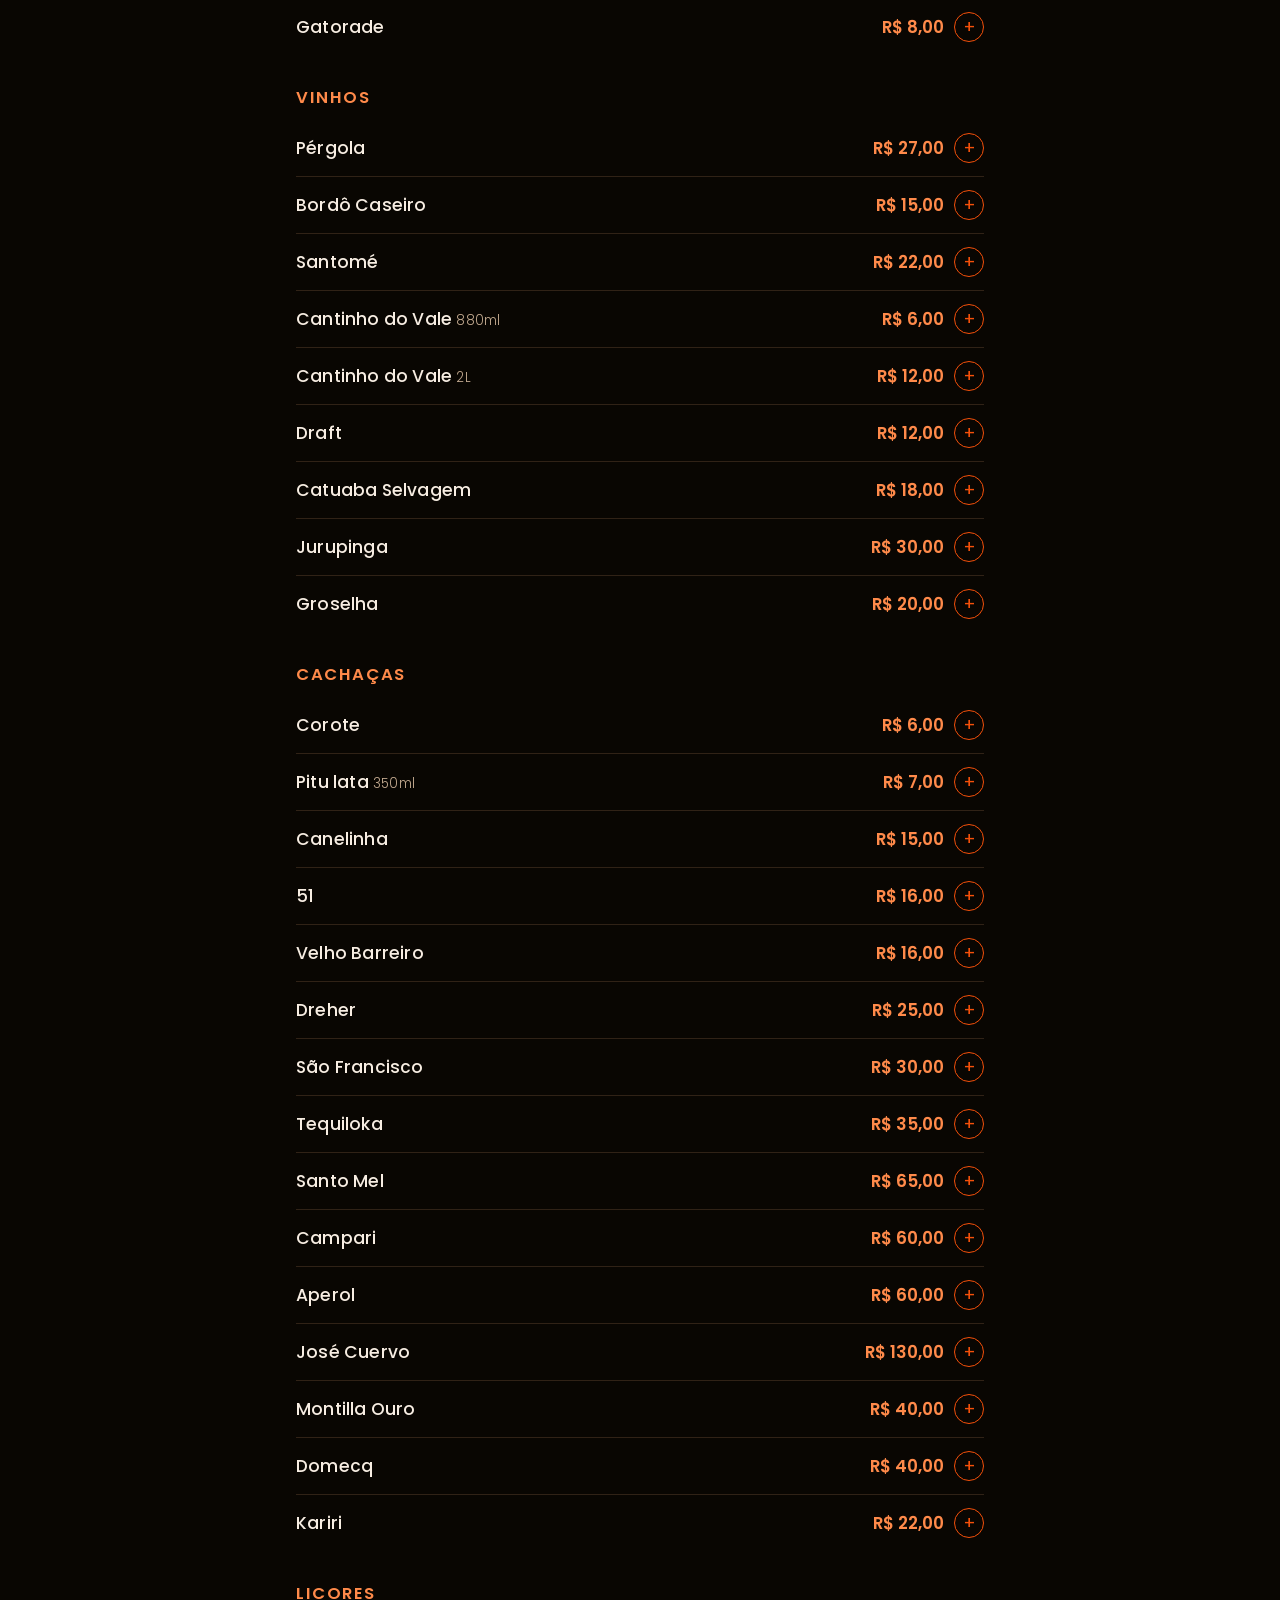
==== commit 69dbf03e: "Transforma o site em app na Cloudflare com painel de edição Mesmo modelo do Brisa: Worker + D1, serv" ====
--- a/cardapio.html
+++ b/cardapio.html
@@ -15,31 +15,23 @@
 
 <div class="welcome" id="welcome" aria-hidden="true">
   <img src="assets/img/logo.png" alt="" class="welcome-mark">
-  <h2>Adega MM</h2>
+  <h2 data-s="store_name">Adega MM</h2>
   <p>Bem-vindo</p>
 </div>
 
 <header class="site-header">
   <div class="header-inner">
-    <a href="index.html" class="brand">
+    <a href="./" class="brand">
       <img src="assets/img/logo.png" alt="Adega MM" class="brand-logo">
-      <span class="brand-text">Adega MM <small>Distribuidora de Bebidas</small></span>
+      <span class="brand-text"><span data-s="store_name">Adega MM</span> <small data-s="store_subtitle">Distribuidora de Bebidas</small></span>
     </a>
   </div>
-  <nav class="site-nav" id="siteNav">
-    <a href="#cervejas">Cervejas</a>
-    <a href="#doses">Doses</a>
-    <a href="#garrafas">Garrafas</a>
-    <a href="#combos">Combos</a>
-    <a href="#bebidas">Bebidas</a>
-    <a href="#drinks">Drinks</a>
-    <a href="#tabacaria">Tabacaria</a>
-  </nav>
+  <nav class="site-nav" id="siteNav"></nav>
 </header>
 
 <div id="topo" class="hero">
   <img src="assets/img/lockup.png" alt="Adega MM — Distribuidora de Bebidas" class="hero-lockup">
-  <p class="hero-title">Cardápio</p>
+  <p class="hero-title" data-s="menu_title">Cardápio</p>
 </div>
 
 <div class="search-bar">
@@ -55,9 +47,9 @@
 
 <footer class="site-footer">
   <img src="assets/img/logo.png" alt="Adega MM" class="footer-logo">
-  <p class="footer-name">Adega MM</p>
-  <a href="https://instagram.com/adegam.m" target="_blank" rel="noopener">@adegam.m</a>
-  <p class="footer-note">Cardápio sujeito a alterações sem aviso prévio.</p>
+  <p class="footer-name" data-s="store_name">Adega MM</p>
+  <a id="footerInstagram" href="https://instagram.com/adegam.m" target="_blank" rel="noopener">@adegam.m</a>
+  <p class="footer-note" data-s="menu_footer">Cardápio sujeito a alterações sem aviso prévio.</p>
 </footer>
 
 <a href="#topo" class="back-to-top" id="backToTop" aria-label="Voltar ao topo">↑</a>
@@ -89,7 +81,6 @@
   </div>
 </aside>
 
-<script src="assets/js/menu-data.js"></script>
 <script src="assets/js/script.js"></script>
 </body>
 </html>
--- a/assets/css/style.css
+++ b/assets/css/style.css
@@ -663,6 +663,29 @@
 
 body.cart-open { overflow: hidden; }
 
+/* Produto esgotado: continua no cardápio, mas sem botão de pedir. */
+.item.is-sold-out .item-name,
+.item.is-sold-out .item-price { opacity: 0.45; }
+.item.is-sold-out .item-price { text-decoration: line-through; }
+
+.sold-out-tag {
+  font-size: 0.68rem;
+  font-weight: 600;
+  letter-spacing: 1px;
+  text-transform: uppercase;
+  color: var(--text-dim);
+  border: 1px solid var(--border);
+  border-radius: 20px;
+  padding: 4px 9px;
+  white-space: nowrap;
+}
+
+/* /loja: cardápio do QR da loja física, só pra consulta. */
+.modo-loja .cart-bar,
+.modo-loja .cart-overlay,
+.modo-loja .cart-drawer { display: none !important; }
+.modo-loja .back-to-top { bottom: 18px; }
+
 /* Mobile nav: a faixa de categorias rola horizontalmente para caber tudo
    numa tela de celular sem esconder nada atrás de um botão. */
 @media (max-width: 480px) {
